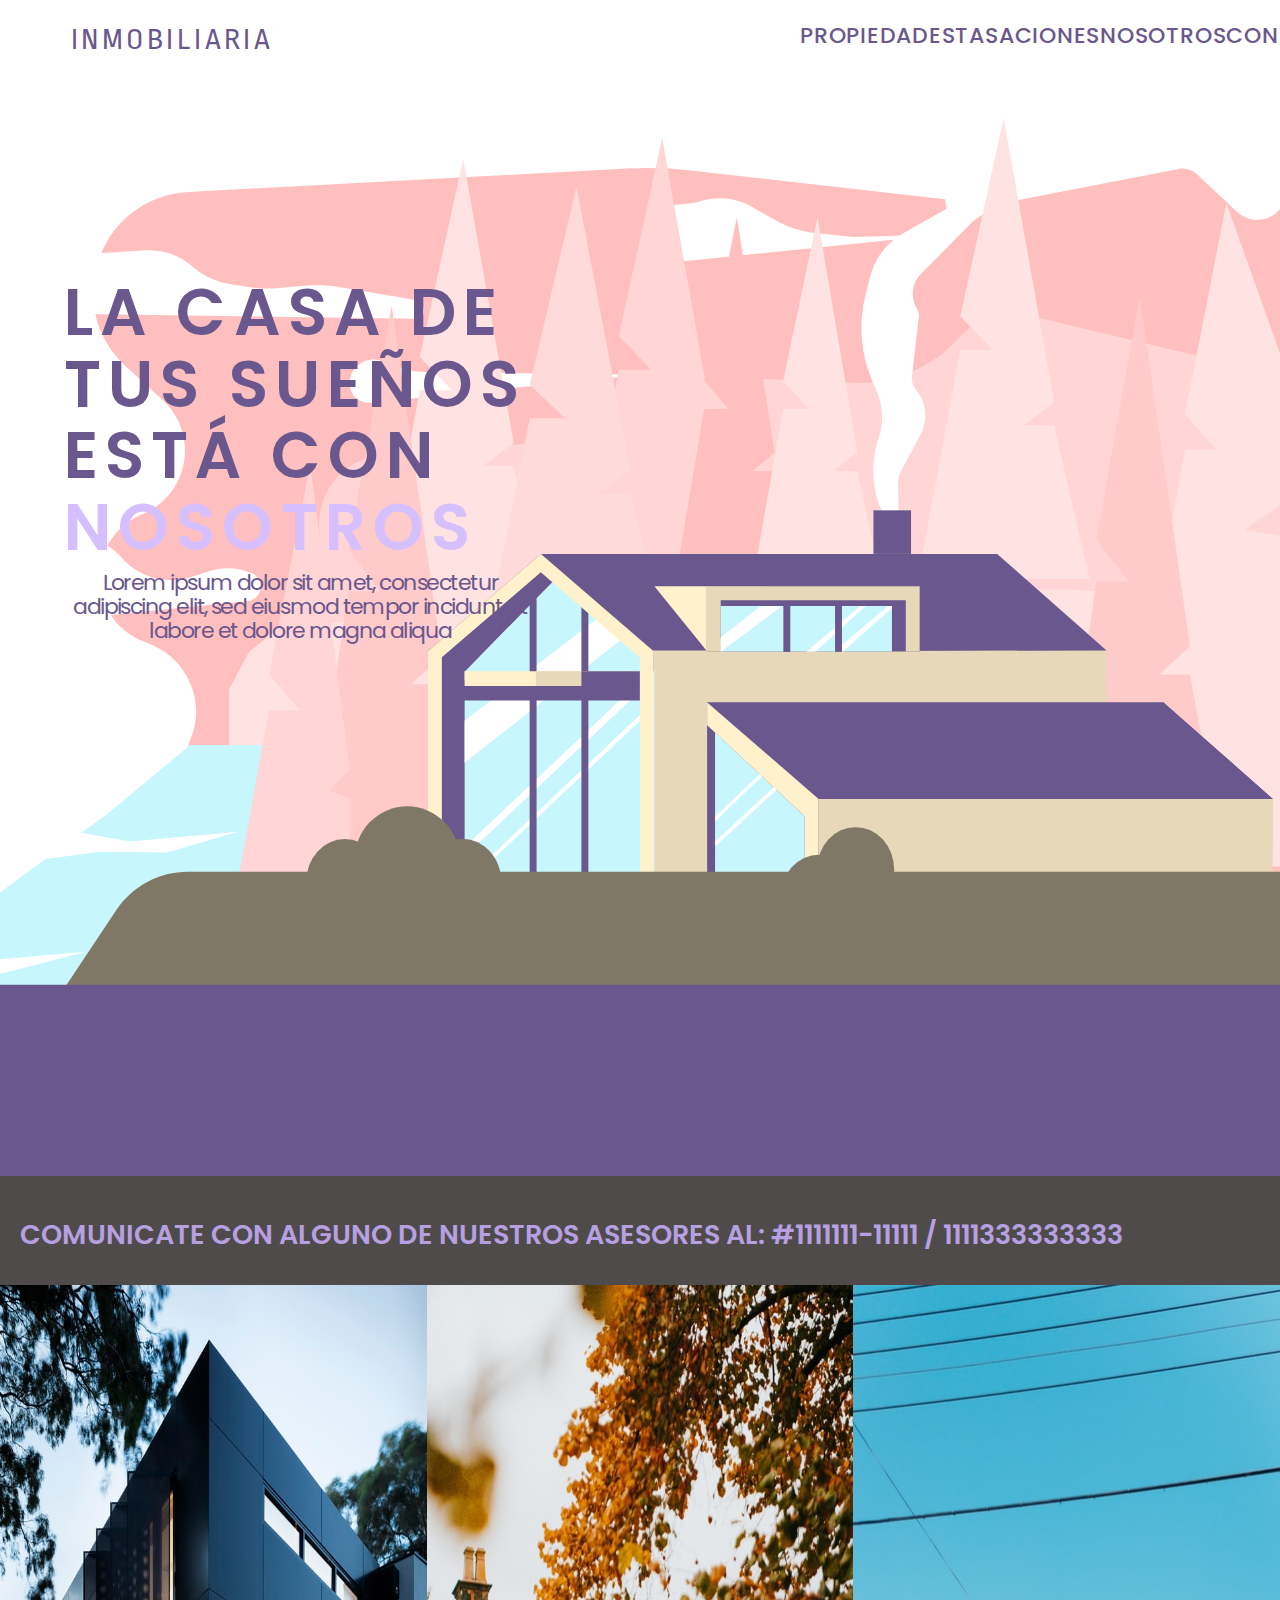
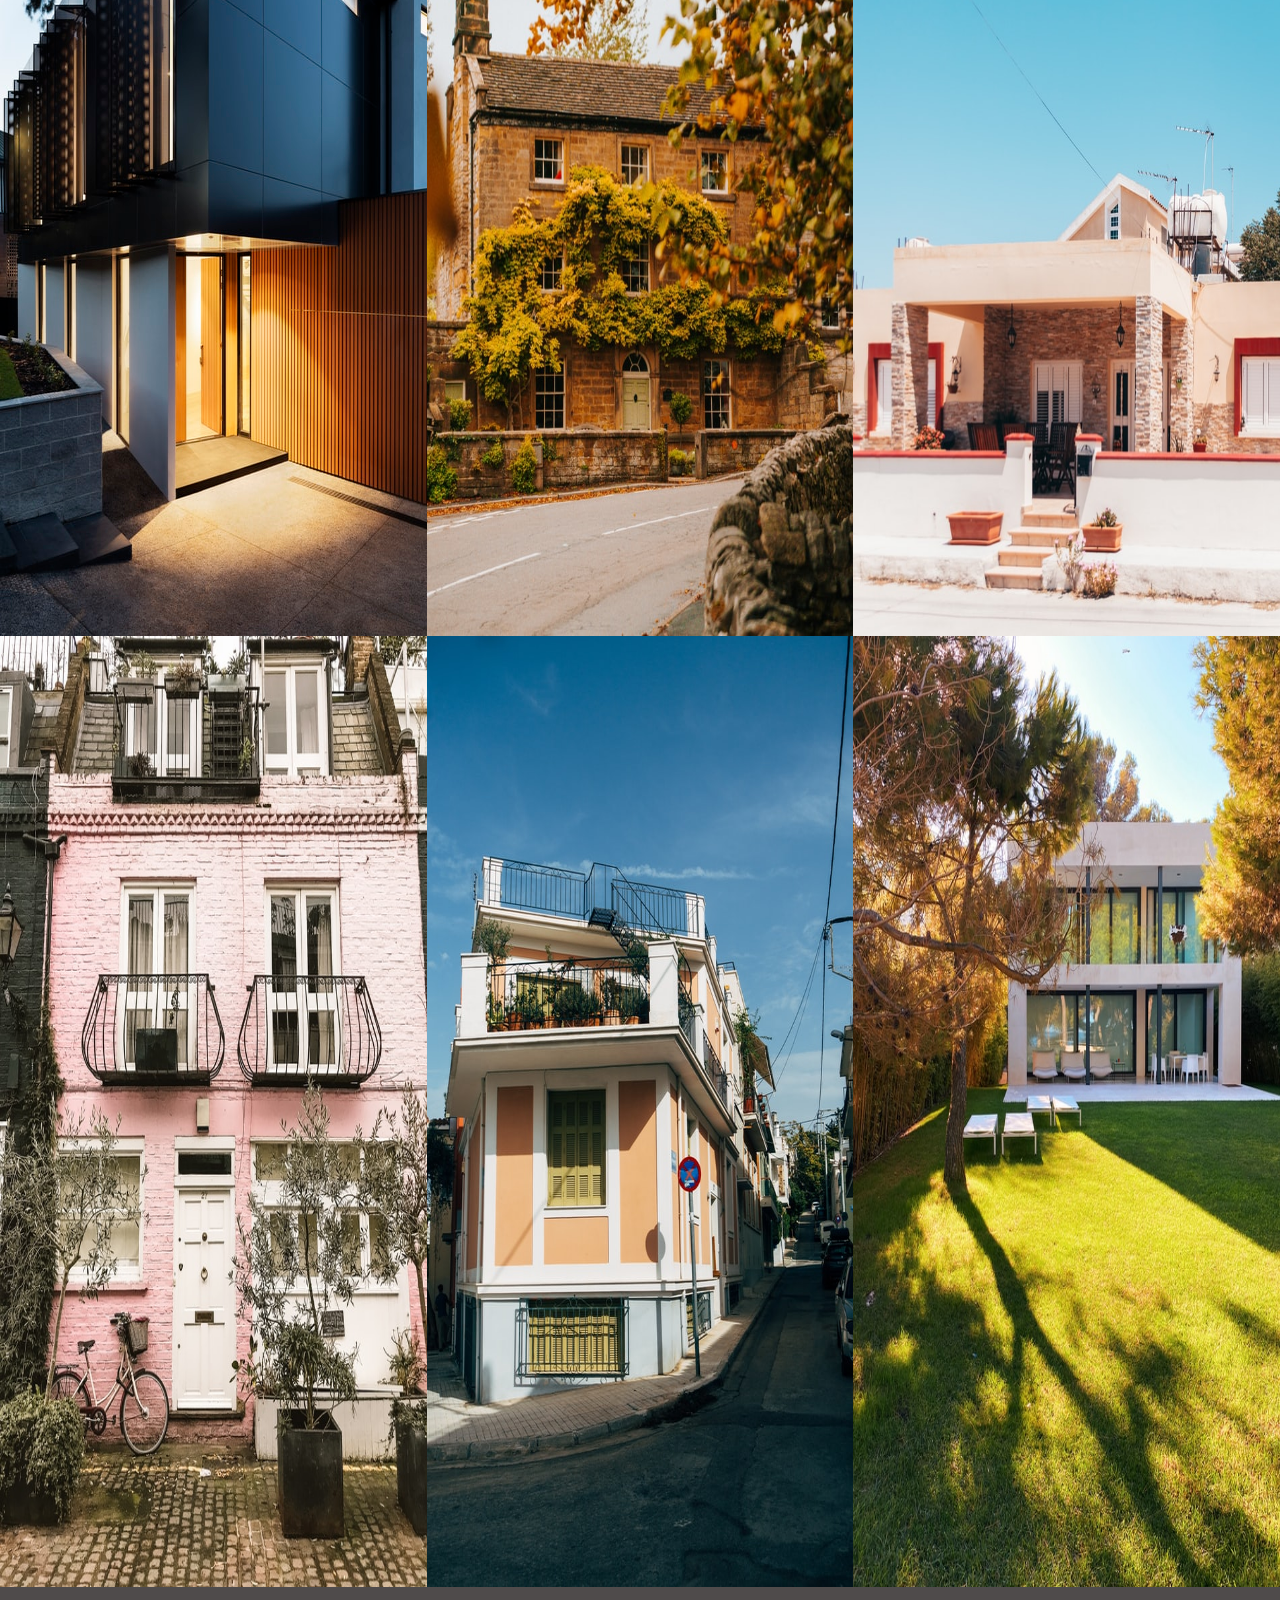
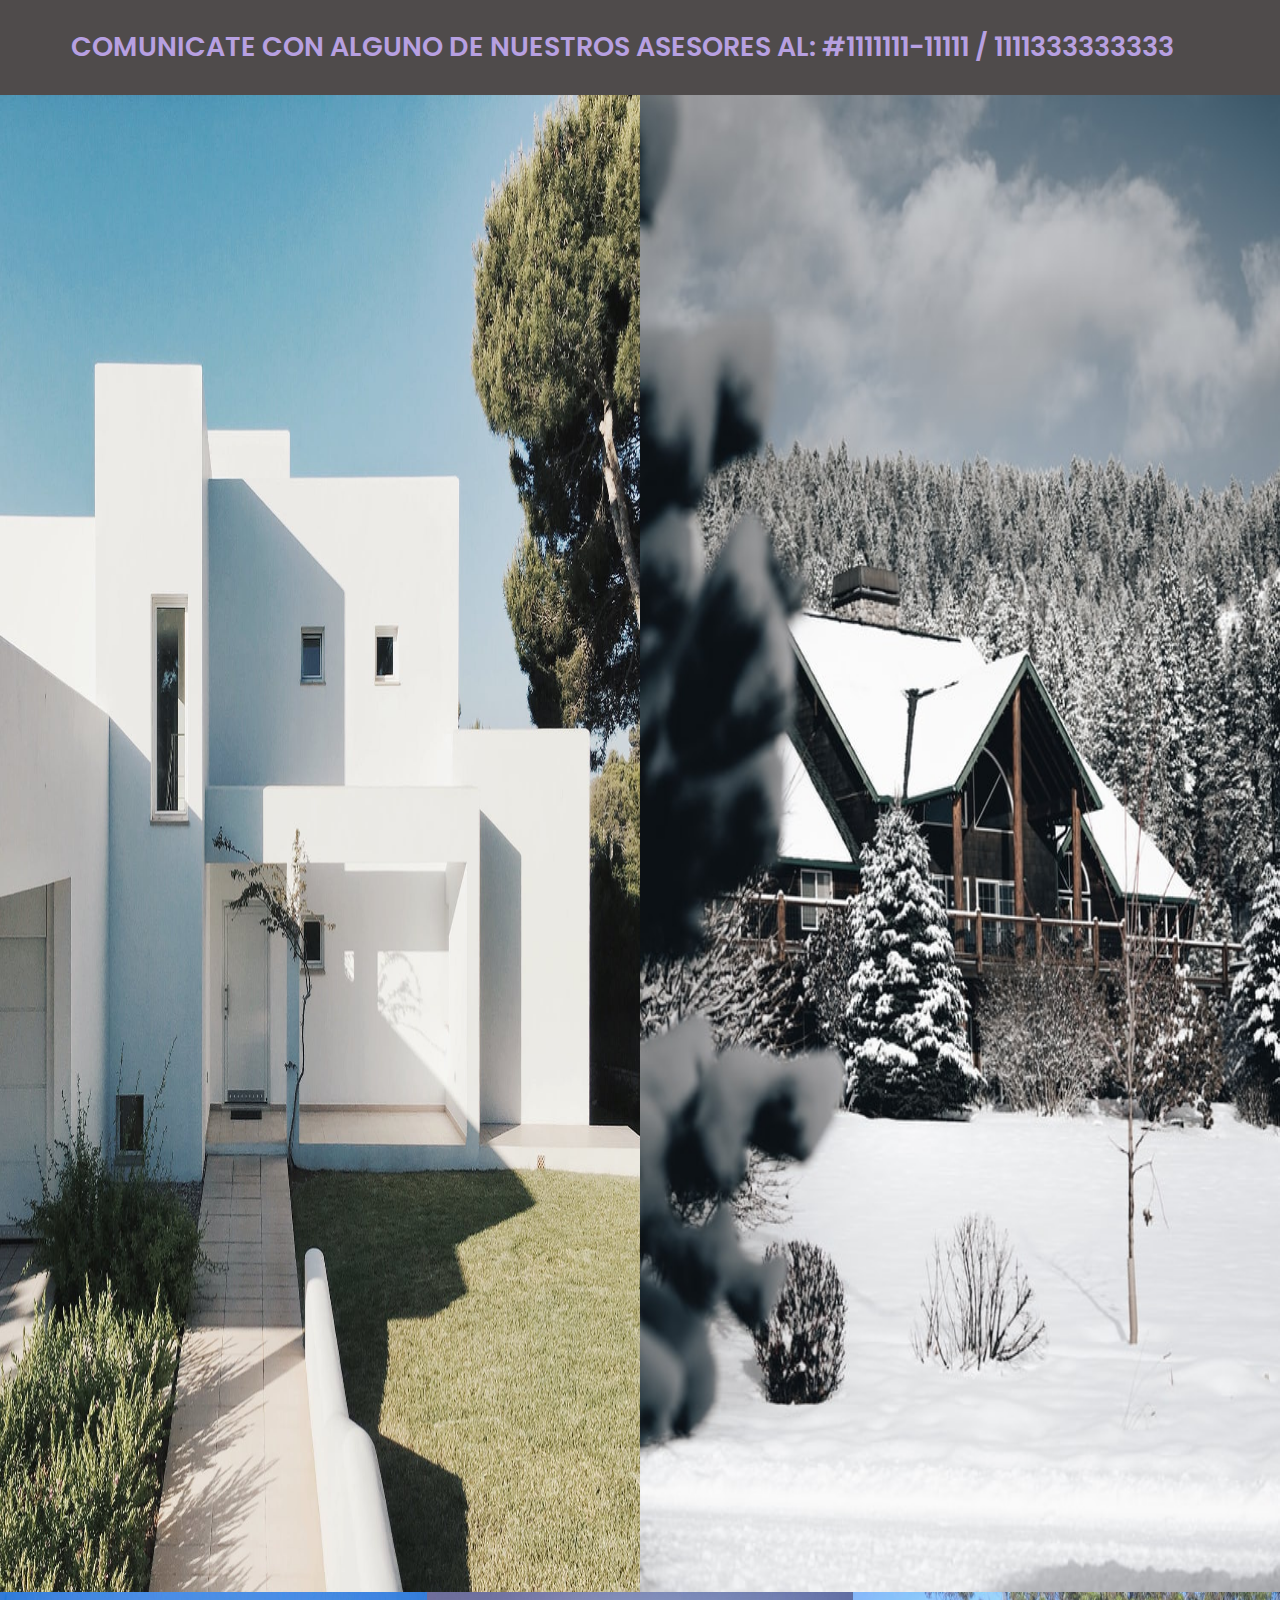
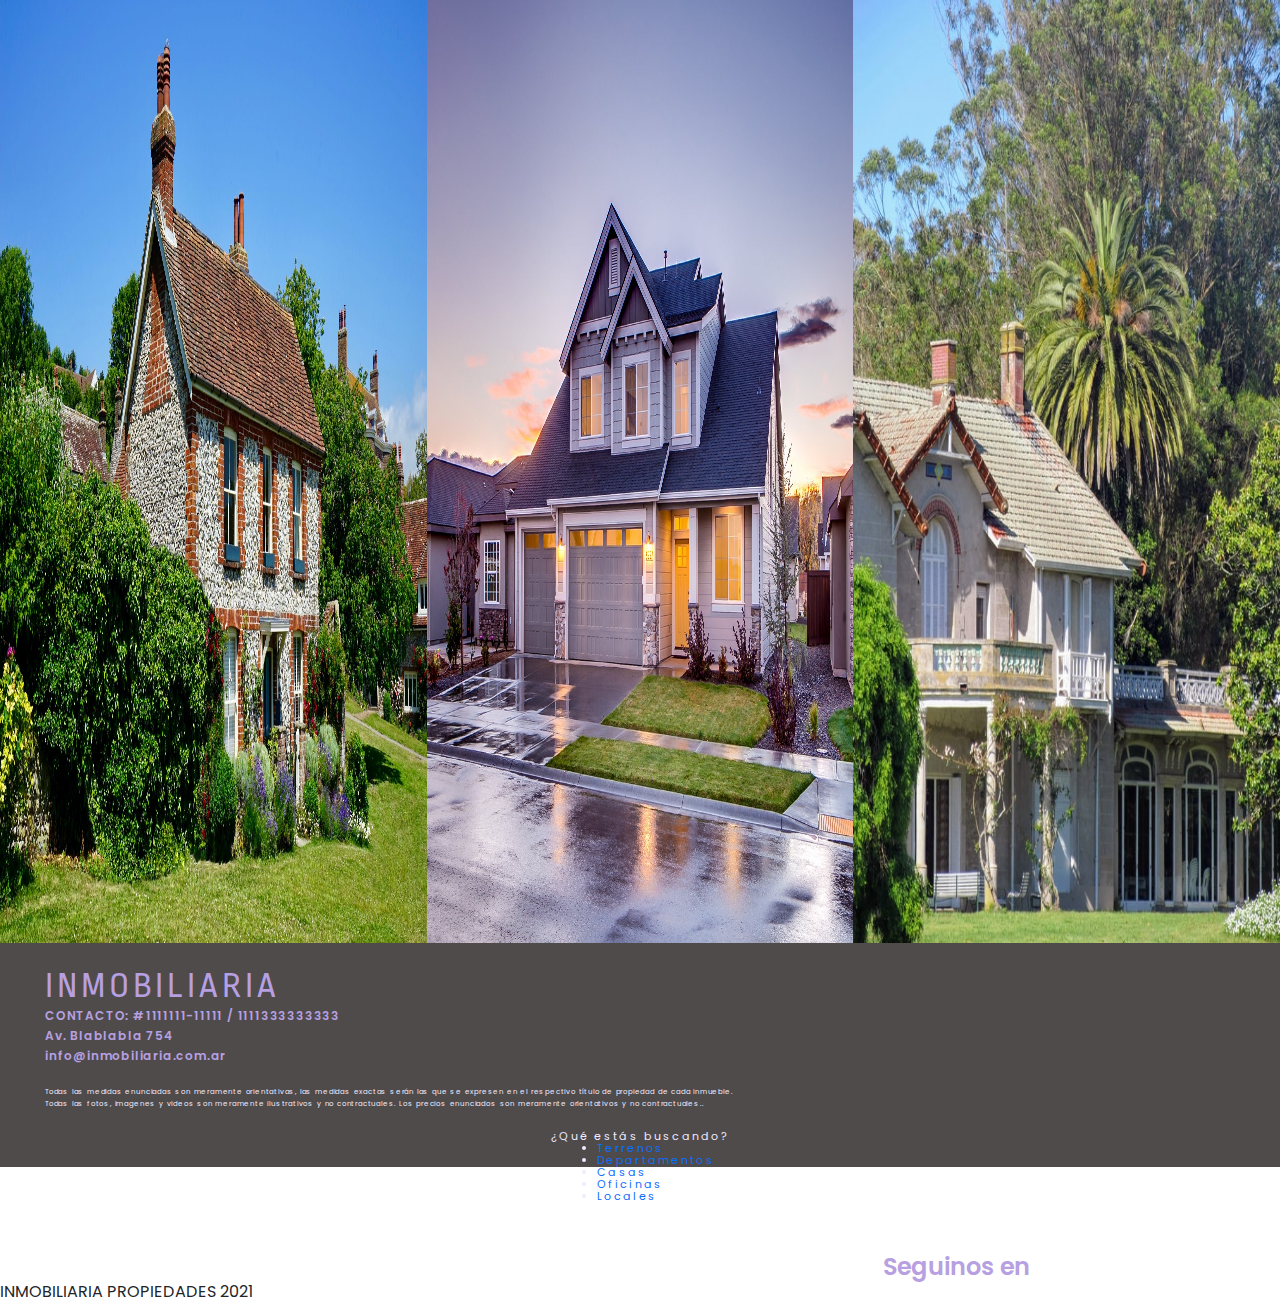
==== index.html @ 6accdb8a "first commit" ====
<!DOCTYPE html>
<html lang="en">
  <head>
    <meta charset="UTF-8" />
    <meta http-equiv="X-UA-Compatible" content="IE=edge" />
    <meta name="viewport" content="width=device-width, initial-scale=1.0" />
    <link rel="stylesheet" href="stylesheet.css" />
    <link rel="preconnect" href="https://fonts.gstatic.com" crossorigin />
    <link href="https://fonts.googleapis.com/css2?family=Poppins:wght@400;500;600&family=Ropa+Sans&display=swap" rel="stylesheet"/>
    <link href="bootstrap-5.0.2-dist/css/bootstrap.css" rel="stylesheet">
    <title>HOMEPAGE</title>
  </head>

  <body>
    <nav>
      <div class="logo">
        <h3 class="Texto-Logo">INMOBILIARIA</h3>
      </div>
      <ul class="nav-links">
        <li><a href="#">PROPIEDADES</a></li>
        <li><a href="#">TASACIONES</a></li>
        <li><a href="#">NOSOTROS</a></li>
        <li><a href="#">CONTACTO</a></li>
      </ul>
    </nav>

    <main>
      <div class="HERO HEROIMG">
        <div class="Hero-Text">
          <h2 class="Main-Text">LA CASA DE TUS SUEÑOS ESTÁ CON <div style="color: #D6BFFF;">NOSOTROS</div></h2>
          <h3 class="Sub-Text">
            Lorem ipsum dolor sit amet, consectetur adipiscing elit, sed eiusmod 
            tempor incidunt ut labore et dolore magna aliqua</h3>
        </div>
      </div>

      <div class="INTERLUDIO">
          <div class="FondoInt"></div>
          <div class="Telefonos">COMUNICATE CON ALGUNO DE 
                                NUESTROS ASESORES AL:  #1111111-11111 / 1111333333333</div>
          <div class="Redes">SEGUINOS EN</div>
          <img class="RedesSvg" src="Imagenes/Redes.svg" alt="RedesSociales"/>
      </div>

      <div class="container-fluid">
        <div class="row filadecasas">
            <div class="col-4">
            <img class="casas" src="Imagenes/Casa1.jpg" alt="Casa"/>
            </div>
            <div class="col-4">
              <img class="casas" src="Imagenes/Casa6.jpg" alt="Casa"/>
              </div>
            
            <div class="col-4">
              <img class="casas" src="Imagenes/Casa7.jpg" alt="Casa"/>
              </div>
            </div>
          

          <div class="row filadecasas">
            <div class="col-4">
              <img class="casas" src="Imagenes/Casa3.jpg" alt="Casa"/>
            </div>
            <div class="col-4">
              <img class="casas" src="Imagenes/Casa9.jpg" alt="Casa"/>
            </div>
            <div class="col-4">
              <img class="casas" src="Imagenes/Casa2.jpg" alt="Casa"/>
            </div>
          </div>
        </div>
        <div class="INTERLUDIO2">
          <div class="FondoInt2"></div>
          <div class="Telefonos2">COMUNICATE CON ALGUNO DE 
                                NUESTROS ASESORES AL:  #1111111-11111 / 1111333333333</div>
          <div class="Redes2">SEGUINOS EN</div>
          <img class="RedesSvg2" src="Imagenes/Redes2.svg" alt="RedesSociales"/>
      </div>
      <div class="container-fluid">
      <div class="row filadecasas">
        <div class="col-6">
          <img class="casona" src="Imagenes/Casa8.jpg" alt="Casa"/>
        </div>
        <div class="col-6">
          <img class="casona" src="Imagenes/Casa4.jpg" alt="Casa"/>
        </div>
      </div>

      <div class="row filadecasas">
        <div class="col-4">
          <img class="casas" src="Imagenes/Casa11.jpeg" alt="Casa"/>
        </div>
        <div class="col-4">
          <img class="casas" src="Imagenes/Casa10.jpeg" alt="Casa"/>
        </div>
        <div class="col-4">
          <img class="casas" src="Imagenes/Casa5.jpg" alt="Casa"/>
        </div>
        
      </div>
      
    </div>
  </div>

    </main>
    <footer>
        <div class="LogoInmobiliaria">INMOBILIARIA</div>
        <div class="DatosdeContacto">CONTACTO:  #1111111-11111 / 1111333333333<br>Av. Blablabla 754<br>info@inmobiliaria.com.ar <br></div>
        <div class="Disclaimer">Todas las medidas enunciadas son meramente orientativas, las medidas exactas serán las que se expresen en el respectivo título de propiedad de cada inmueble.<br>Todas las fotos, imagenes y videos son meramente ilustrativos y no contractuales. Los precios enunciados son meramente orientativos y no contractuales..</div>
        <div class="Medio"> ¿Qué estás buscando?
          <ul class="Medio-links">
            <li><a href="#">Terrenos</a></li>
            <li><a href="#">Departamentos</a></li>
            <li><a href="#">Casas</a></li>
            <li><a href="#">Oficinas</a></li>
            <li><a href="#">Locales</a></li>
          </ul>
        </div>
  
        <div class="Follow">Seguinos en</div> 
        <img class="RedesSociales" src="Imagenes/Redes2.svg" alt="RedesSociales"/>
        
        <div class="LineaDivisoria"></div>
        <div class="Copyright">INMOBILIARIA PROPIEDADES 2021</div>
       
    </footer>

    <script src="bootstrap-5.0.2-dist/js/bootstrap.js"></script>
  </body>
</html>
---- stylesheet.css ----
* {
  margin: 0px;
  padding: 0px;
  box-sizing: border-box;
}

nav {
  display: flex;
  justify-content: flex-end;
  min-height: 90px;
  align-items: center;
  background-color: none;
}

.logo {
  position: absolute;
  width: 204px;
  height: 33px;
  left: 71px;
  top: 24px;
}

.Texto-Logo {
  font-family: "Ropa Sans", sans-serif;
  color: #6a578d;
  font-style: normal;
  font-weight: normal;
  font-size: 30px;
  line-height: 33px;
  letter-spacing: 0.115em;
}

.nav-links {
  display: flex;
  justify-content: space-around;
  width: 40%;
  padding-right: 5%;
}

.nav-links li {
  list-style: none;
}

.nav-links li a {
  font-family: "Poppins", sans-serif;
  font-style: normal;
  font-weight: 500;
  font-size: 22px;
  line-height: 110.7%;
  letter-spacing: 0.035em;
  color: #6a578d;
  text-decoration: none;
}

.HERO {
  width: 100%;
  height: 1085.9px;
}

.HEROIMG {
  background-image: url(Imagenes/Hero.svg);
  background-position: center right;
  background-size: 1646px 1085.9px;
  background-repeat: no-repeat;
}

.Hero-Text {
  position: absolute;
  width: 473px;
  height: 428px;
  left: 64px;
  top: 277px;
  font-family: "Poppins", sans-serif;
  color: #6a578d;
  font-style: normal;
}

.Main-Text {
  font-weight: 600;
  font-size: 65px;
  line-height: 110.7%;
  letter-spacing: 0.11em;
}

.Sub-Text {
  font-weight: normal;
  font-size: 22px;
  line-height: 110.7%;
  text-align: center;
  letter-spacing: -0.07em;
}

.INTERLUDIO {
  font-family: "Poppins", sans-serif;
  color: #b7a0e1;
  font-style: normal;
  font-weight: 600;
}

.FondoInt {
  height: 109px;
  left: 0px;
  top: 1030px;
  background: #4f4b4b;
}

.Telefonos {
  position: absolute;
  left: 20px;
  top: 1220px;
  font-size: 27px;
  line-height: 114.2%;
}

.Redes {
  position: absolute;
  left: 1412px;
  top: 1220px;
  font-size: 27px;
  line-height: 114.2%;
}

.RedesSvg {
  position: absolute;
  width: 170px;
  height: 40px;
  left: 1600px;
  top: 1215px;
}

.filadecasas div {
  padding: 0;
  margin: 0;
}

.casas {
  width: 100%;
  height: 951px;
}

.INTERLUDIO2 {
  font-family: "Poppins", sans-serif;
  color: #b7a0e1;
  font-style: normal;
  font-weight: 600;
}
.FondoInt2 {
  height: 108px;
  left: 0px;
  top: 2946px;
  background: #4f4b4b;
}

.Telefonos2 {
  position: absolute;
  left: 71px;
  top: 3232px;
  font-size: 27px;
  line-height: 114.2%;
}

.Redes2 {
  position: absolute;
  left: 1412px;
  top: 3231px;
  font-size: 27px;
  line-height: 114.2%;
}

.RedesSvg2 {
  position: absolute;
  width: 170px;
  height: 40px;
  left: 1600px;
  top: 3225px;
}

.casona {
  width: 100%;
  height: 1497px;
}

Footer {
  width: 100%;
  height: 224px;
  background: #4f4b4b;
  font-family: "Poppins", sans-serif;
}

.LogoInmobiliaria {
  color: #b7a0e1;
  display: flex;
  flex-direction: column;
  justify-content: flex-start;
  padding-left: 45px;
  padding-top: 25px;
  top: 4908px;
  font-family: "Ropa Sans", sans-serif;
  font-style: normal;
  font-weight: normal;
  font-size: 35px;
  line-height: 110.7%;
  letter-spacing: 0.115em;
}

.DatosdeContacto {
  color: #b7a0e1;
  display: flex;
  flex-direction: column;
  justify-content: flex-start;
  top: 4950px;
  font-style: normal;
  font-weight: 600;
  font-size: 12px;
  line-height: 20px;
  padding-left: 45px;
  letter-spacing: 0.8px;
}

.Disclaimer {
  color: #f1eafe;
  display: flex;
  flex-direction: column;
  justify-content: flex-start;
  top: 4897px;
  padding-left: 45px;
  padding-top: 20px;
  font-style: normal;
  font-weight: normal;
  font-size: 7px;
  line-height: 12px;
  letter-spacing: 0.115em;
}

.Medio {
  left: 913px;
  font-family: "Poppins", sans-serif;
  font-style: normal;
  font-weight: normal;
  font-size: 11px;
  line-height: 12px;
  letter-spacing: 0.21em;
  color: #f1eafe;
  align-items: center;
  padding-top: 20px;
  display: flex;
  flex-direction: column;
  justify-content: center;
  align-items: center;
}

.Medio-links li a {
  text-decoration: none;
}

.Follow {
  display: flex;
  flex-direction: column;
  justify-content: flex-end;
  align-items: flex-end;
  font-family: "Poppins", sans-serif;
  font-style: normal;
  font-weight: 600;
  font-size: 24px;
  line-height: 27px;
  color: #b7a0e1;
  padding-top: 35px;
  padding-right: 250px;
  
 }

.RedesSociales {
    position: absolute;
  width: 170px;
  height: 40px;
  left: 1700px;
  top: 5820px;
}
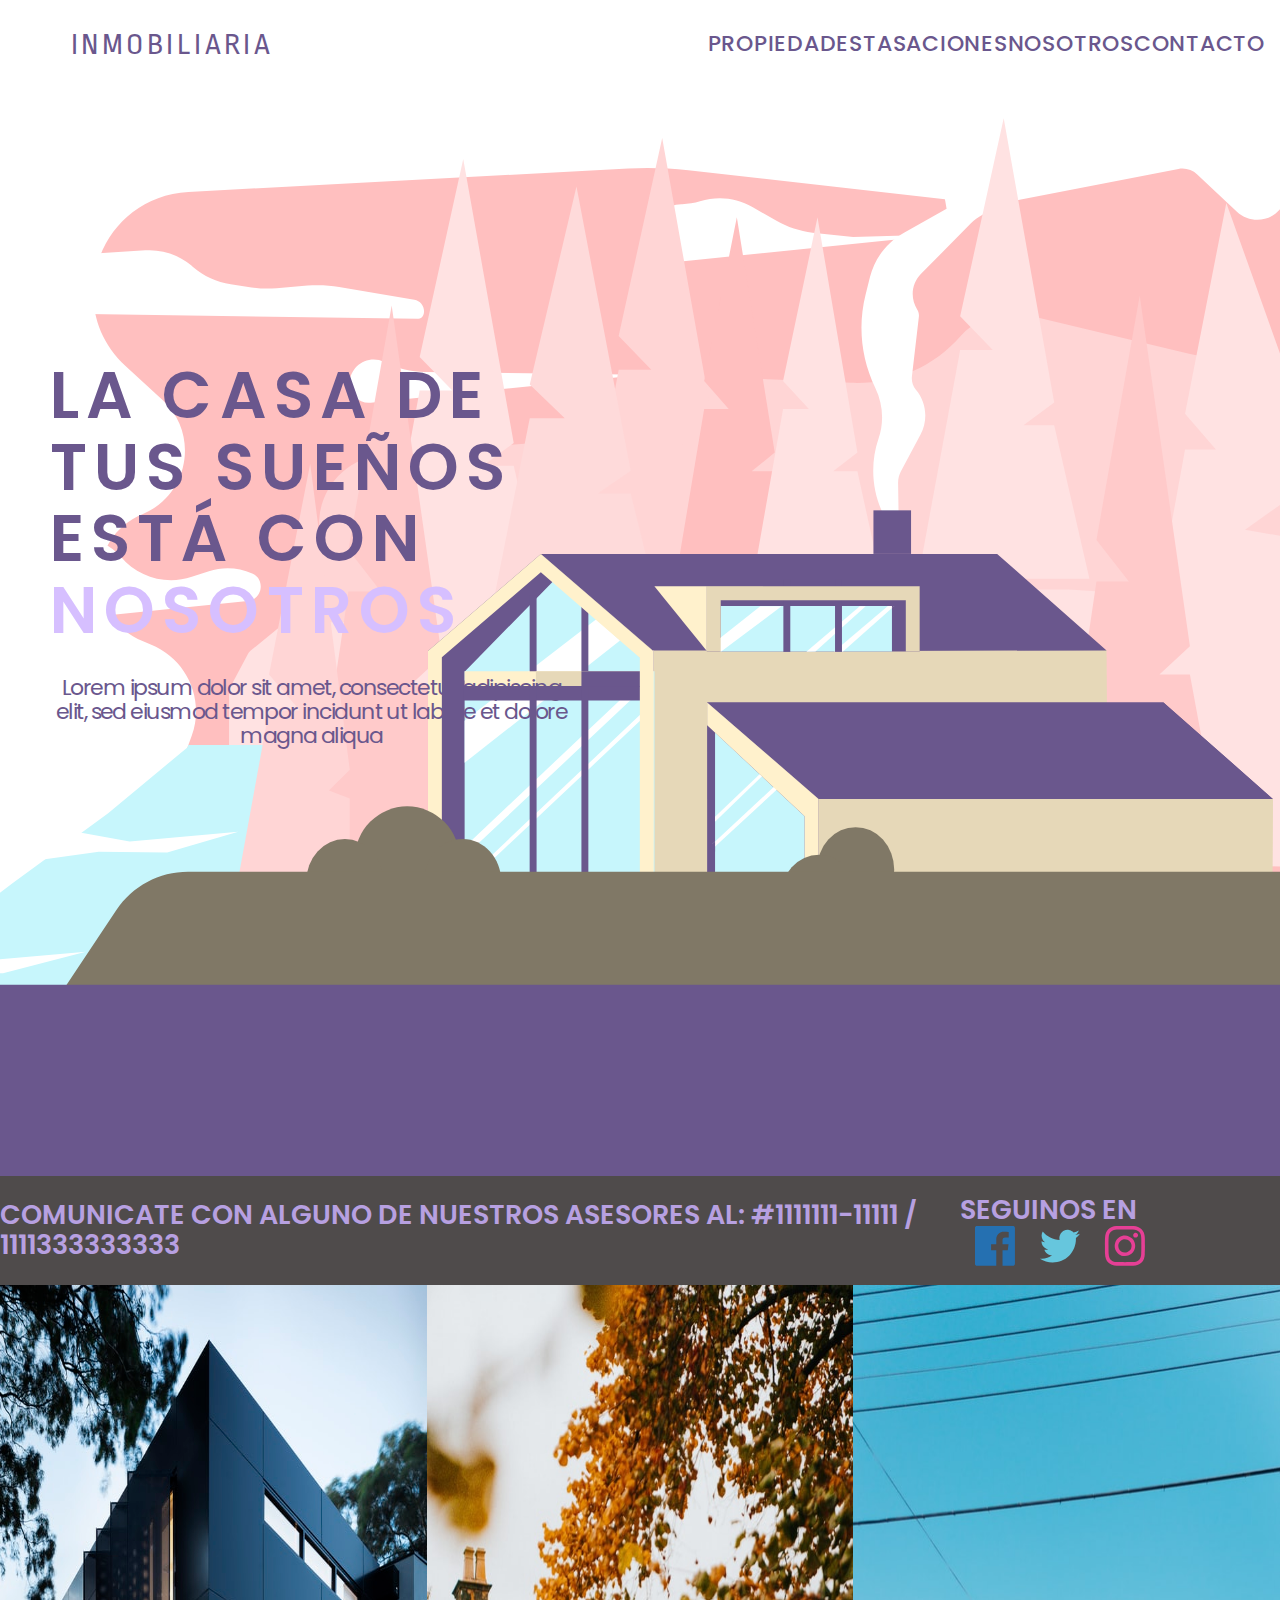
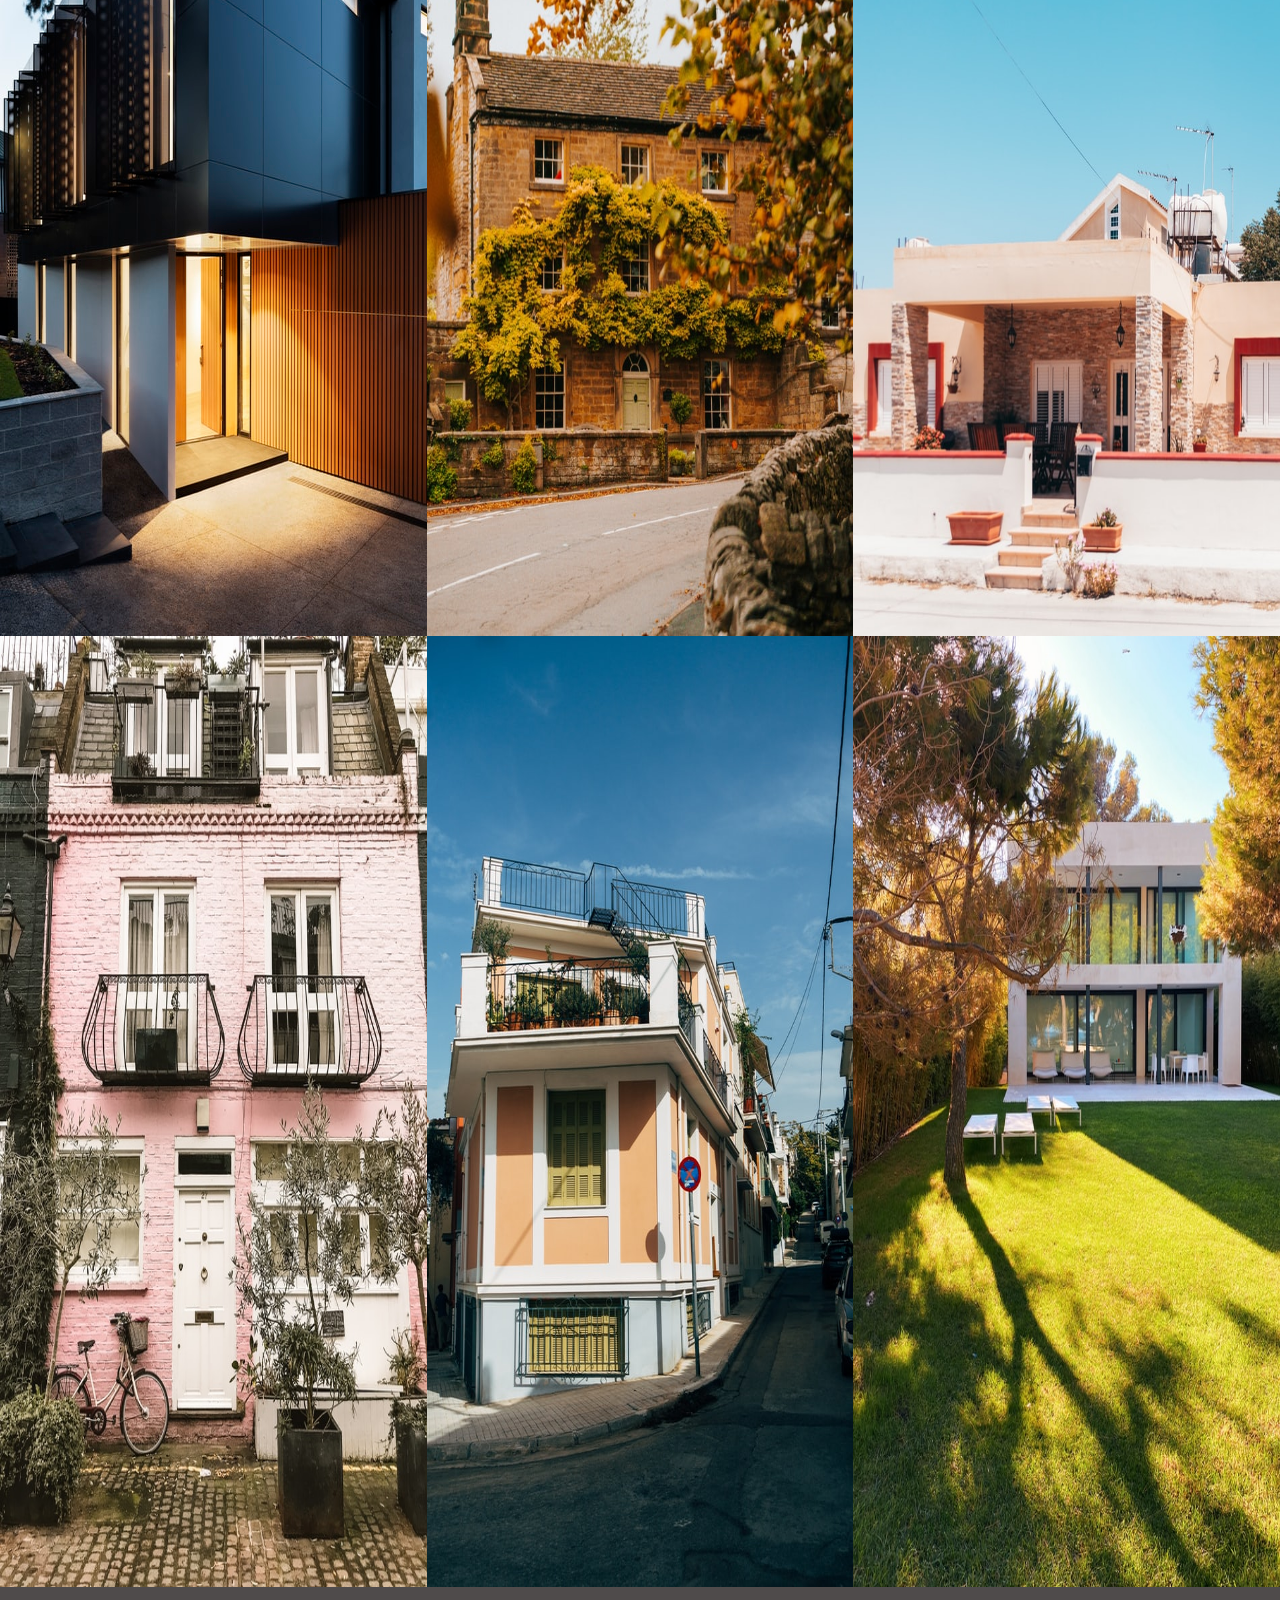
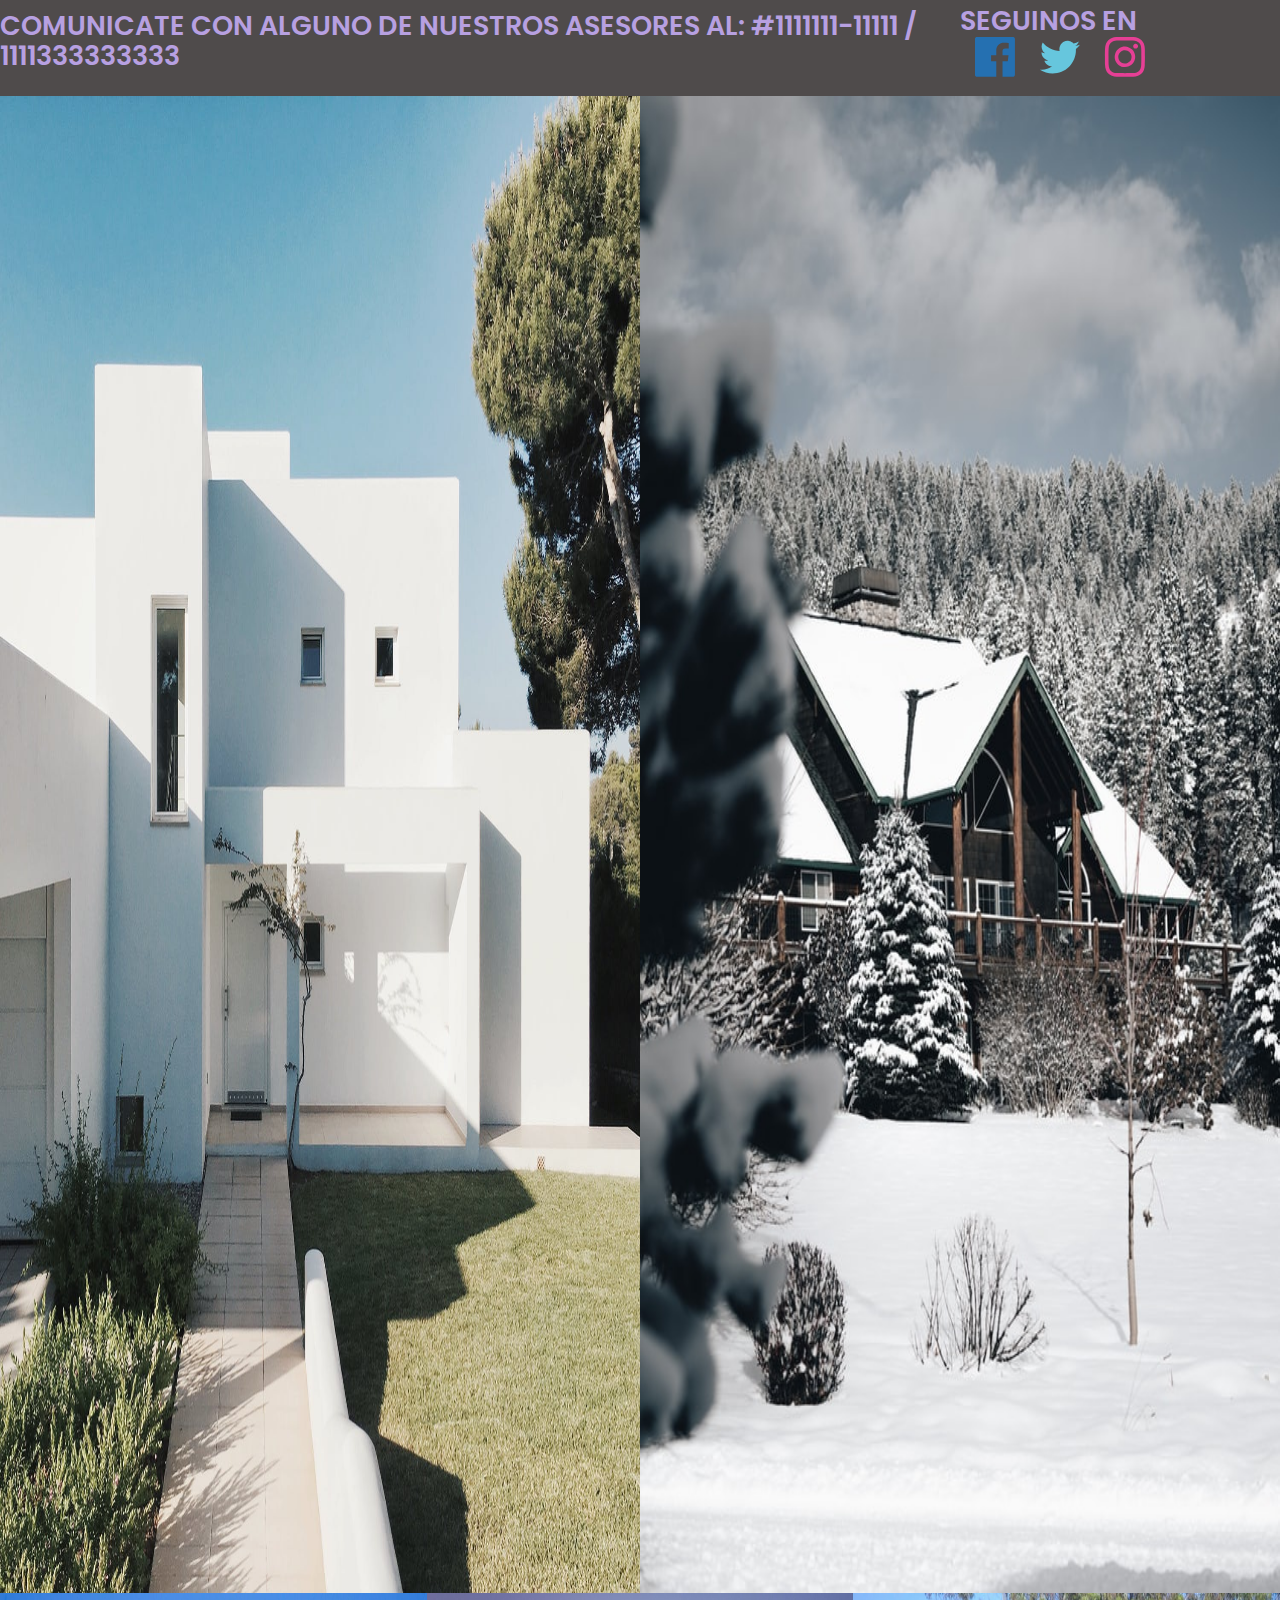
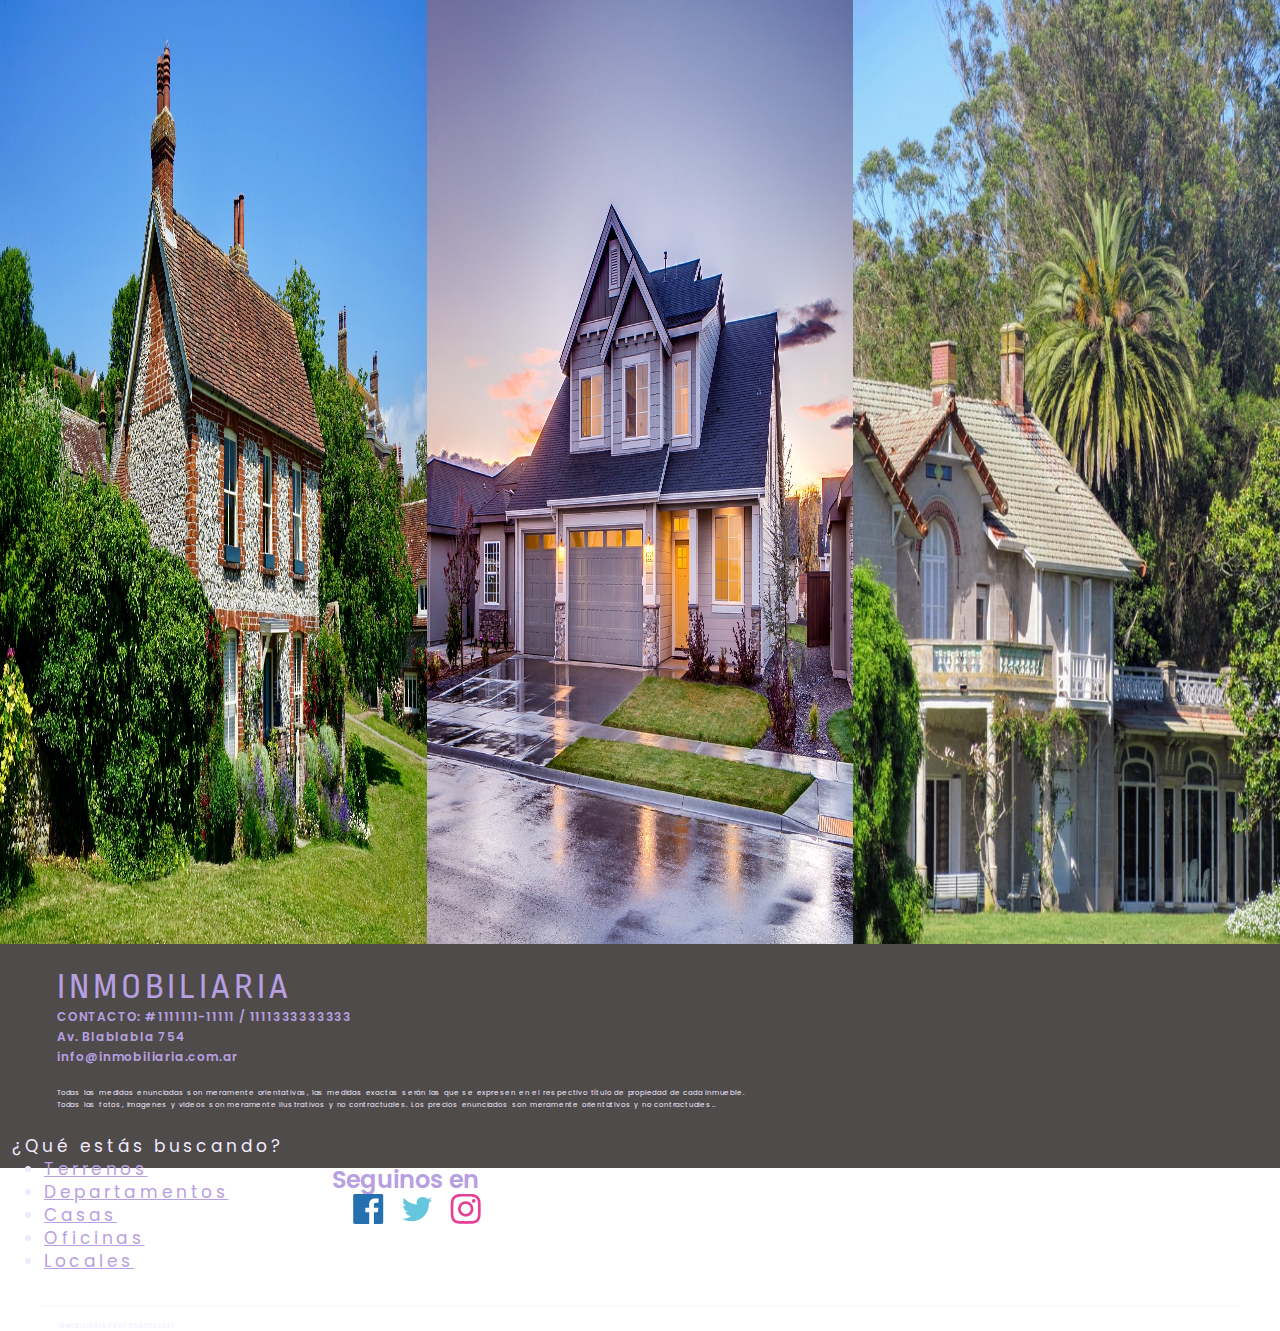
==== commit 42092f2e: "media querys" ====
--- a/index.html
+++ b/index.html
@@ -1,130 +1,137 @@
 <!DOCTYPE html>
 <html lang="en">
-  <head>
-    <meta charset="UTF-8" />
-    <meta http-equiv="X-UA-Compatible" content="IE=edge" />
-    <meta name="viewport" content="width=device-width, initial-scale=1.0" />
-    <link rel="stylesheet" href="stylesheet.css" />
-    <link rel="preconnect" href="https://fonts.gstatic.com" crossorigin />
-    <link href="https://fonts.googleapis.com/css2?family=Poppins:wght@400;500;600&family=Ropa+Sans&display=swap" rel="stylesheet"/>
-    <link href="bootstrap-5.0.2-dist/css/bootstrap.css" rel="stylesheet">
-    <title>HOMEPAGE</title>
-  </head>
+	<head>
+		<meta charset="UTF-8" />
+		<meta http-equiv="X-UA-Compatible" content="IE=edge" />
+		<meta name="viewport" content="width=device-width, initial-scale=1.0" />
+		<link rel="stylesheet" href="stylesheet.css" />
+		<link rel="preconnect" href="https://fonts.gstatic.com" crossorigin />
+		<link href="https://fonts.googleapis.com/css2?family=Poppins:wght@400;500;600&family=Ropa+Sans&display=swap" rel="stylesheet" />
+		<link href="bootstrap-5.0.2-dist/css/bootstrap.css" rel="stylesheet" />
+		<title>HOMEPAGE</title>
+	</head>
 
-  <body>
-    <nav>
-      <div class="logo">
-        <h3 class="Texto-Logo">INMOBILIARIA</h3>
-      </div>
-      <ul class="nav-links">
-        <li><a href="#">PROPIEDADES</a></li>
-        <li><a href="#">TASACIONES</a></li>
-        <li><a href="#">NOSOTROS</a></li>
-        <li><a href="#">CONTACTO</a></li>
-      </ul>
-    </nav>
+	<body>
+		<nav>
+			<div class="logo">
+				<a class="logo-decoration" href="index.html"><h3 class="Texto-Logo">INMOBILIARIA</h3></a>
+			</div>
+			<ul class="nav-links">
+				<li><a href="#">PROPIEDADES</a></li>
+				<li><a href="#">TASACIONES</a></li>
+				<li><a href="#">NOSOTROS</a></li>
+				<li><a href="#">CONTACTO</a></li>
+			</ul>
+		</nav>
 
-    <main>
-      <div class="HERO HEROIMG">
-        <div class="Hero-Text">
-          <h2 class="Main-Text">LA CASA DE TUS SUEÑOS ESTÁ CON <div style="color: #D6BFFF;">NOSOTROS</div></h2>
-          <h3 class="Sub-Text">
-            Lorem ipsum dolor sit amet, consectetur adipiscing elit, sed eiusmod 
-            tempor incidunt ut labore et dolore magna aliqua</h3>
-        </div>
-      </div>
+		<main>
+			<div class="HERO HEROIMG">
+				<div class="Hero-Text">
+					<h2 class="Main-Text">
+						LA CASA DE TUS SUEÑOS ESTÁ CON
+						<div class="this-word">NOSOTROS</div>
+					</h2>
+					<h3 class="Sub-Text">
+						Lorem ipsum dolor sit amet, consectetur adipiscing elit, sed eiusmod tempor incidunt ut labore et dolore magna
+						aliqua
+					</h3>
+				</div>
+			</div>
 
-      <div class="INTERLUDIO">
-          <div class="FondoInt"></div>
-          <div class="Telefonos">COMUNICATE CON ALGUNO DE 
-                                NUESTROS ASESORES AL:  #1111111-11111 / 1111333333333</div>
-          <div class="Redes">SEGUINOS EN</div>
-          <img class="RedesSvg" src="Imagenes/Redes.svg" alt="RedesSociales"/>
-      </div>
+			<div class="INTERLUDIO">
+				<div class="Telefonos">COMUNICATE CON ALGUNO DE NUESTROS ASESORES AL: #1111111-11111 / 1111333333333</div>
 
-      <div class="container-fluid">
-        <div class="row filadecasas">
-            <div class="col-4">
-            <img class="casas" src="Imagenes/Casa1.jpg" alt="Casa"/>
-            </div>
-            <div class="col-4">
-              <img class="casas" src="Imagenes/Casa6.jpg" alt="Casa"/>
-              </div>
-            
-            <div class="col-4">
-              <img class="casas" src="Imagenes/Casa7.jpg" alt="Casa"/>
-              </div>
-            </div>
-          
+				<div class="Redes">SEGUINOS EN <img class="RedesSvg" src="Imagenes/Redes.svg" alt="RedesSociales" /></div>
+			</div>
 
-          <div class="row filadecasas">
-            <div class="col-4">
-              <img class="casas" src="Imagenes/Casa3.jpg" alt="Casa"/>
-            </div>
-            <div class="col-4">
-              <img class="casas" src="Imagenes/Casa9.jpg" alt="Casa"/>
-            </div>
-            <div class="col-4">
-              <img class="casas" src="Imagenes/Casa2.jpg" alt="Casa"/>
-            </div>
-          </div>
-        </div>
-        <div class="INTERLUDIO2">
-          <div class="FondoInt2"></div>
-          <div class="Telefonos2">COMUNICATE CON ALGUNO DE 
-                                NUESTROS ASESORES AL:  #1111111-11111 / 1111333333333</div>
-          <div class="Redes2">SEGUINOS EN</div>
-          <img class="RedesSvg2" src="Imagenes/Redes2.svg" alt="RedesSociales"/>
-      </div>
-      <div class="container-fluid">
-      <div class="row filadecasas">
-        <div class="col-6">
-          <img class="casona" src="Imagenes/Casa8.jpg" alt="Casa"/>
-        </div>
-        <div class="col-6">
-          <img class="casona" src="Imagenes/Casa4.jpg" alt="Casa"/>
-        </div>
-      </div>
+			<div class="container-fluid">
+				<div class="row filadecasas">
+					<div class="col-12 col-md-6 col-lg-4">
+						<a href="HouseIndex.html"><img class="casas" src="Imagenes/Casa1.jpg" alt="Casa"/></a>
+					</div>
+					<div class="col-12 col-md-6 col-lg-4">
+						<a href="HouseIndex.html"><img class="casas" src="Imagenes/Casa6.jpg" alt="Casa" /></a>
+					</div>
 
-      <div class="row filadecasas">
-        <div class="col-4">
-          <img class="casas" src="Imagenes/Casa11.jpeg" alt="Casa"/>
-        </div>
-        <div class="col-4">
-          <img class="casas" src="Imagenes/Casa10.jpeg" alt="Casa"/>
-        </div>
-        <div class="col-4">
-          <img class="casas" src="Imagenes/Casa5.jpg" alt="Casa"/>
-        </div>
-        
-      </div>
-      
-    </div>
-  </div>
+					<div class="col-12 col-lg-4">
+						<a href="HouseIndex.html"><img class="casas" src="Imagenes/Casa7.jpg" alt="Casa" /></a>
+					</div>
+				</div>
 
-    </main>
-    <footer>
-        <div class="LogoInmobiliaria">INMOBILIARIA</div>
-        <div class="DatosdeContacto">CONTACTO:  #1111111-11111 / 1111333333333<br>Av. Blablabla 754<br>info@inmobiliaria.com.ar <br></div>
-        <div class="Disclaimer">Todas las medidas enunciadas son meramente orientativas, las medidas exactas serán las que se expresen en el respectivo título de propiedad de cada inmueble.<br>Todas las fotos, imagenes y videos son meramente ilustrativos y no contractuales. Los precios enunciados son meramente orientativos y no contractuales..</div>
-        <div class="Medio"> ¿Qué estás buscando?
-          <ul class="Medio-links">
-            <li><a href="#">Terrenos</a></li>
-            <li><a href="#">Departamentos</a></li>
-            <li><a href="#">Casas</a></li>
-            <li><a href="#">Oficinas</a></li>
-            <li><a href="#">Locales</a></li>
-          </ul>
-        </div>
-  
-        <div class="Follow">Seguinos en</div> 
-        <img class="RedesSociales" src="Imagenes/Redes2.svg" alt="RedesSociales"/>
-        
-        <div class="LineaDivisoria"></div>
-        <div class="Copyright">INMOBILIARIA PROPIEDADES 2021</div>
-       
-    </footer>
+				<div class="row filadecasas">
+					<div class="col-12 col-md-6 col-lg-4">
+						<a href="HouseIndex.html"><img class="casas" src="Imagenes/Casa3.jpg" alt="Casa" /></a>
+					</div>
+					<div class="col-12 col-md-6 col-lg-4">
+						<a href="HouseIndex.html"><img class="casas" src="Imagenes/Casa9.jpg" alt="Casa" /></a>
+					</div>
+					<div class="col-12 col-lg-4">
+						<a href="HouseIndex.html"><img class="casas" src="Imagenes/Casa2.jpg" alt="Casa" /></a>
+					</div>
+				</div>
+			</div>
+			<div class="INTERLUDIO">
+				<div class="Telefonos">COMUNICATE CON ALGUNO DE NUESTROS ASESORES AL: #1111111-11111 / 1111333333333</div>
 
-    <script src="bootstrap-5.0.2-dist/js/bootstrap.js"></script>
-  </body>
+				<div class="Redes">SEGUINOS EN <img class="RedesSvg" src="Imagenes/Redes.svg" alt="RedesSociales2" /></div>
+			</div>
+			<div class="container-fluid">
+				<div class="row filadecasas">
+					<div class="col-12 col-lg-6">
+						<a href="HouseIndex.html"><img class="casona" src="Imagenes/Casa8.jpg" alt="Casa" /></a>
+					</div>
+					<div class="col-12 col-lg-6">
+						<a href="HouseIndex.html"><img class="casona" src="Imagenes/Casa4.jpg" alt="Casa" /></a>
+					</div>
+				</div>
+
+				<div class="row filadecasas">
+					<div class="col-12 col-md-6 col-lg-4">
+						<a href="HouseIndex.html"><img class="casas" src="Imagenes/Casa11.jpeg" alt="Casa" /></a>
+					</div>
+					<div class="col-12 col-md-6 col-lg-4">
+						<a href="HouseIndex.html"><img class="casas" src="Imagenes/Casa10.jpeg" alt="Casa" /></a>
+					</div>
+					<div class="col-12 col-lg-4">
+						<a href="HouseIndex.html"><img class="casas" src="Imagenes/Casa5.jpg" alt="Casa" /></a>
+					</div>
+				</div>
+			</div>
+		</main>
+		<footer class="container-fluid m-0">
+			<div class="row">
+				<div class="col-12">
+					<div class="LogoInmobiliaria">INMOBILIARIA</div>
+					<div class="DatosdeContacto">
+						CONTACTO: #1111111-11111 / 1111333333333<br />Av. Blablabla 754<br />info@inmobiliaria.com.ar <br />
+					</div>
+					<div class="Disclaimer">
+						Todas las medidas enunciadas son meramente orientativas, las medidas exactas serán las que se expresen en el
+						respectivo título de propiedad de cada inmueble.<br />Todas las fotos, imagenes y videos son meramente ilustrativos
+						y no contractuales. Los precios enunciados son meramente orientativos y no contractuales..
+					</div>
+				</div>
+				<div class="col-12 col-md-3">
+					<div class="Medio">
+						¿Qué estás buscando?
+						<ul class="Medio-links">
+							<li><a href="#">Terrenos</a></li>
+							<li><a href="#">Departamentos</a></li>
+							<li><a href="#">Casas</a></li>
+							<li><a href="#">Oficinas</a></li>
+							<li><a href="#">Locales</a></li>
+						</ul>
+					</div>
+				</div>
+
+				<div class="col-12 col-md-3">
+					<div class="Follow">Seguinos en <img class="RedesSociales" src="Imagenes/Redes2.svg" alt="RedesSociales" /></div>
+				</div>
+			</div>
+			<hr class="LineaDivisoria" />
+			<div class="Copyright">INMOBILIARIA PROPIEDADES 2021</div>
+		</footer>
+
+		<script src="bootstrap-5.0.2-dist/js/bootstrap.js"></script>
+	</body>
 </html>
--- a/stylesheet.css
+++ b/stylesheet.css
@@ -4,20 +4,26 @@
   box-sizing: border-box;
 }
 
+body {
+  min-width: fit-content;
+}
+
 nav {
   display: flex;
-  justify-content: flex-end;
+  justify-content: space-between;
   min-height: 90px;
   align-items: center;
   background-color: none;
+  padding-left: 71px;
 }
 
 .logo {
-  position: absolute;
   width: 204px;
   height: 33px;
-  left: 71px;
-  top: 24px;
+}
+
+.logo-decoration {
+  text-decoration: none;
 }
 
 .Texto-Logo {
@@ -28,13 +34,15 @@
   font-size: 30px;
   line-height: 33px;
   letter-spacing: 0.115em;
+  text-decoration: none;
 }
 
 .nav-links {
   display: flex;
   justify-content: space-around;
-  width: 40%;
+  width: 50%;
   padding-right: 5%;
+  margin: 0;
 }
 
 .nav-links li {
@@ -65,11 +73,10 @@
 }
 
 .Hero-Text {
-  position: absolute;
-  width: 473px;
+  width: 573px;
   height: 428px;
-  left: 64px;
-  top: 277px;
+  padding-top: 270px;
+  padding-left: 50px;
   font-family: "Poppins", sans-serif;
   color: #6a578d;
   font-style: normal;
@@ -80,7 +87,11 @@
   font-size: 65px;
   line-height: 110.7%;
   letter-spacing: 0.11em;
-}
+  }
+
+  .this-word {
+    color: #d6bfff;
+  }
 
 .Sub-Text {
   font-weight: normal;
@@ -88,6 +99,7 @@
   line-height: 110.7%;
   text-align: center;
   letter-spacing: -0.07em;
+  margin-top: 30px;
 }
 
 .INTERLUDIO {
@@ -95,37 +107,28 @@
   color: #b7a0e1;
   font-style: normal;
   font-weight: 600;
-}
-
-.FondoInt {
   height: 109px;
-  left: 0px;
-  top: 1030px;
   background: #4f4b4b;
+  display: flex;
+  flex-direction: row;
+  justify-content: space-around;
+  align-items: center;
 }
 
 .Telefonos {
-  position: absolute;
-  left: 20px;
-  top: 1220px;
   font-size: 27px;
   line-height: 114.2%;
 }
 
 .Redes {
-  position: absolute;
-  left: 1412px;
-  top: 1220px;
   font-size: 27px;
   line-height: 114.2%;
 }
 
 .RedesSvg {
-  position: absolute;
+  margin-left: 15px;
   width: 170px;
   height: 40px;
-  left: 1600px;
-  top: 1215px;
 }
 
 .filadecasas div {
@@ -136,43 +139,6 @@
 .casas {
   width: 100%;
   height: 951px;
-}
-
-.INTERLUDIO2 {
-  font-family: "Poppins", sans-serif;
-  color: #b7a0e1;
-  font-style: normal;
-  font-weight: 600;
-}
-.FondoInt2 {
-  height: 108px;
-  left: 0px;
-  top: 2946px;
-  background: #4f4b4b;
-}
-
-.Telefonos2 {
-  position: absolute;
-  left: 71px;
-  top: 3232px;
-  font-size: 27px;
-  line-height: 114.2%;
-}
-
-.Redes2 {
-  position: absolute;
-  left: 1412px;
-  top: 3231px;
-  font-size: 27px;
-  line-height: 114.2%;
-}
-
-.RedesSvg2 {
-  position: absolute;
-  width: 170px;
-  height: 40px;
-  left: 1600px;
-  top: 3225px;
 }
 
 .casona {
@@ -233,46 +199,205 @@
 }
 
 .Medio {
-  left: 913px;
-  font-family: "Poppins", sans-serif;
-  font-style: normal;
-  font-weight: normal;
-  font-size: 11px;
-  line-height: 12px;
+  font-family: "Poppins", sans-serif;
+  font-style: normal;
+  font-weight: normal;
+  font-size: 17px;
+  line-height: 23px;
   letter-spacing: 0.21em;
   color: #f1eafe;
-  align-items: center;
-  padding-top: 20px;
-  display: flex;
-  flex-direction: column;
-  justify-content: center;
-  align-items: center;
+  padding-top: 24px;
 }
 
 .Medio-links li a {
-  text-decoration: none;
+  color: #b7a0e1;
 }
 
 .Follow {
-  display: flex;
-  flex-direction: column;
-  justify-content: flex-end;
-  align-items: flex-end;
   font-family: "Poppins", sans-serif;
   font-style: normal;
   font-weight: 600;
   font-size: 24px;
   line-height: 27px;
   color: #b7a0e1;
-  padding-top: 35px;
-  padding-right: 250px;
-  
- }
+  padding-top: 55px;
+}
 
 .RedesSociales {
-    position: absolute;
-  width: 170px;
-  height: 40px;
-  left: 1700px;
-  top: 5820px;
-}
+  margin-left: 15px;
+  width: 140px;
+  height: 30px;
+}
+
+.LineaDivisoria {
+  margin-left: 30px;
+  margin-right: 30px;
+  border: 1px solid #f1eafe;
+}
+
+.Copyright {
+  margin-left: 45px;
+  font-family: "Ropa Sans";
+  font-style: normal;
+  font-weight: normal;
+  font-size: 7px;
+  line-height: 110.7%;
+
+  letter-spacing: 0.115em;
+
+  color: #f1eafe;
+}
+
+@media only screen and (max-width: 768px) {
+  body {
+    width: 100vw;
+    height: 100vh;
+  }
+  nav {
+    width: 100%;
+    padding: 0;
+    display: flex;
+    flex-direction: column;
+    justify-content: center;
+  }
+  .logo {
+    width: 118px;
+    height: 20px;
+  }
+  .Texto-Logo {
+    font-size: 22px;
+    padding-right: 4px;
+  }
+  .nav-links {
+    display: flex;
+    flex-direction: row;
+    justify-content: center;
+    padding-top: 1em;
+  }
+  .nav-links li a {
+    margin-left: 2.5px;
+    margin-right: 2.5px;
+    font-size: 13px;
+    letter-spacing: 0.05em;
+    padding-left: 2.5px;
+  }
+  .HERO {
+    width: 100%;
+    height: 793px;
+  }
+  .HEROIMG {
+    background-position: center;
+    background-size: 1646px 793px;
+    background-image: url(Imagenes/Herophone.svg);
+  }
+
+  .Hero-Text {
+    width: 400px;
+    height: 468px;
+    padding-left: 45px;
+    padding-right: 30px;
+    text-align: center;
+  }
+  .Main-Text {
+    font-size: 32px;
+    line-height: 110.7%;
+    letter-spacing: 0.11em;
+    text-align: center;
+    width: fit-content;
+    color: #451d8d;
+  }
+
+  .this-word {
+    color: #683db4;
+  }
+
+  .Sub-Text {
+    font-size: 22px;
+    line-height: 110.7%;
+    text-align: center;
+    letter-spacing: -0.07em;
+    color: #ffffff;
+    padding-top: 45px;
+    text-shadow: 0px 2px 5px rgba(0, 0, 0, 0.64);
+  }
+
+  .INTERLUDIO {
+    height: 139px;
+    display: flex;
+    flex-direction: column;
+    justify-content: space-evenly;
+    align-items: center;
+  }
+
+  .Telefonos {
+    width: 99.8%;
+    font-size: 15px;
+    line-height: 114.2%;
+    text-align: center;
+    padding-right: 2px;
+    padding-left: 2px;
+  }
+
+  .Redes {
+    width: 100%;
+    font-size: 15px;
+    line-height: 114.2%;
+    text-align: center;
+  }
+
+  .RedesSvg {
+    width: 118px;
+    height: 27px;
+  }
+
+  Footer {
+    height: fit-content;
+    width: 100%;
+  }
+
+  .LogoInmobiliaria {
+    padding-left: 5px;
+    padding-top: 5px;
+  }
+
+  .DatosdeContacto {
+    font-size: 13px;
+    line-height: 114.2%;
+    padding-left: 5px;
+    padding-top: 5px;
+  }
+
+  .Follow {
+    font-size: 17px;
+    line-height: 114.2%;
+    padding-left: 5px;
+    text-align: center;
+  }
+
+  .Disclaimer {
+    padding-left: 5px;
+    padding-top: 10px;
+    font-size: 10px;
+    line-height: 110.7%;
+  }
+
+  .Medio {
+    font-size: 14px;
+    line-height: 135.5%;
+    padding-top: 14px;
+    letter-spacing: 0.3em;
+  }
+
+  .LineaDivisoria {
+    width: 90%;
+  }
+
+  .Copyright {
+    margin-left: 5px;
+    font-size: 7px;
+    line-height: 110.7%;
+    letter-spacing: 0.115em;
+    padding-bottom: 5px;
+    text-align: center;
+  }
+}
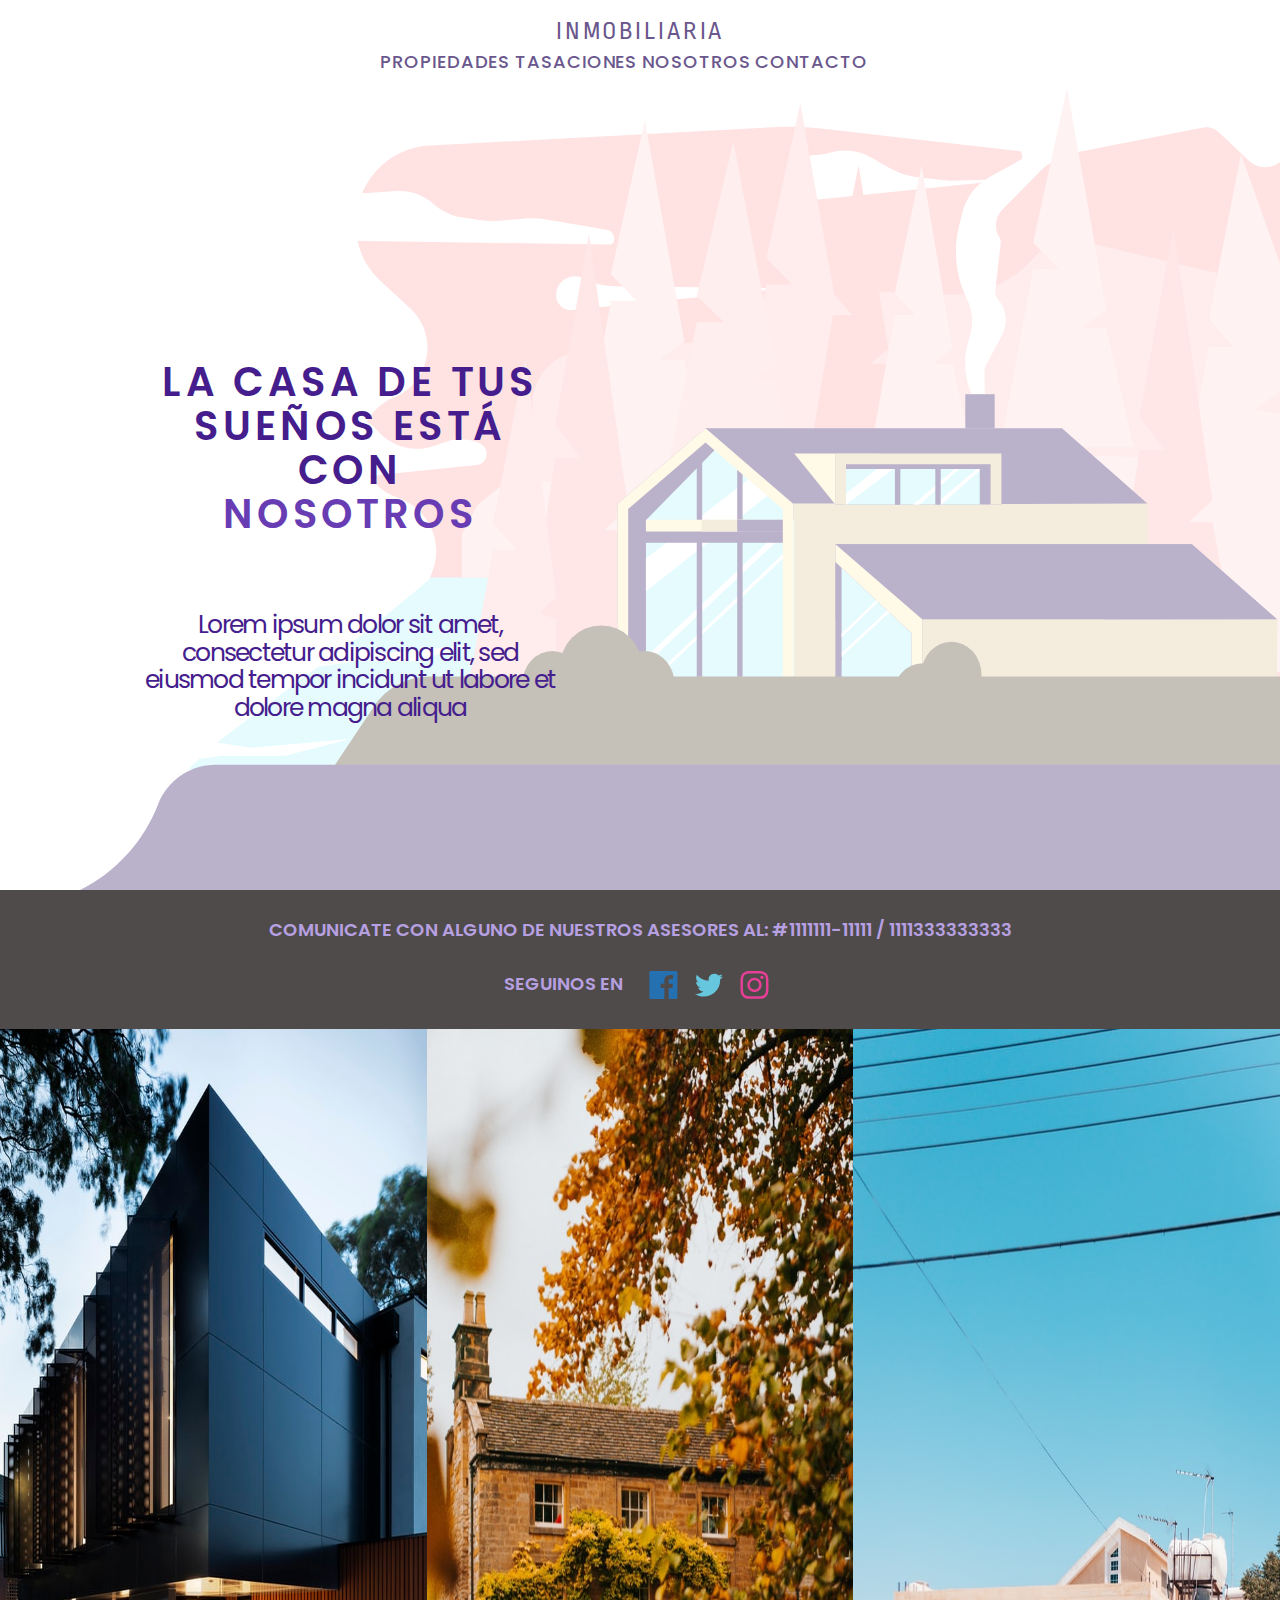
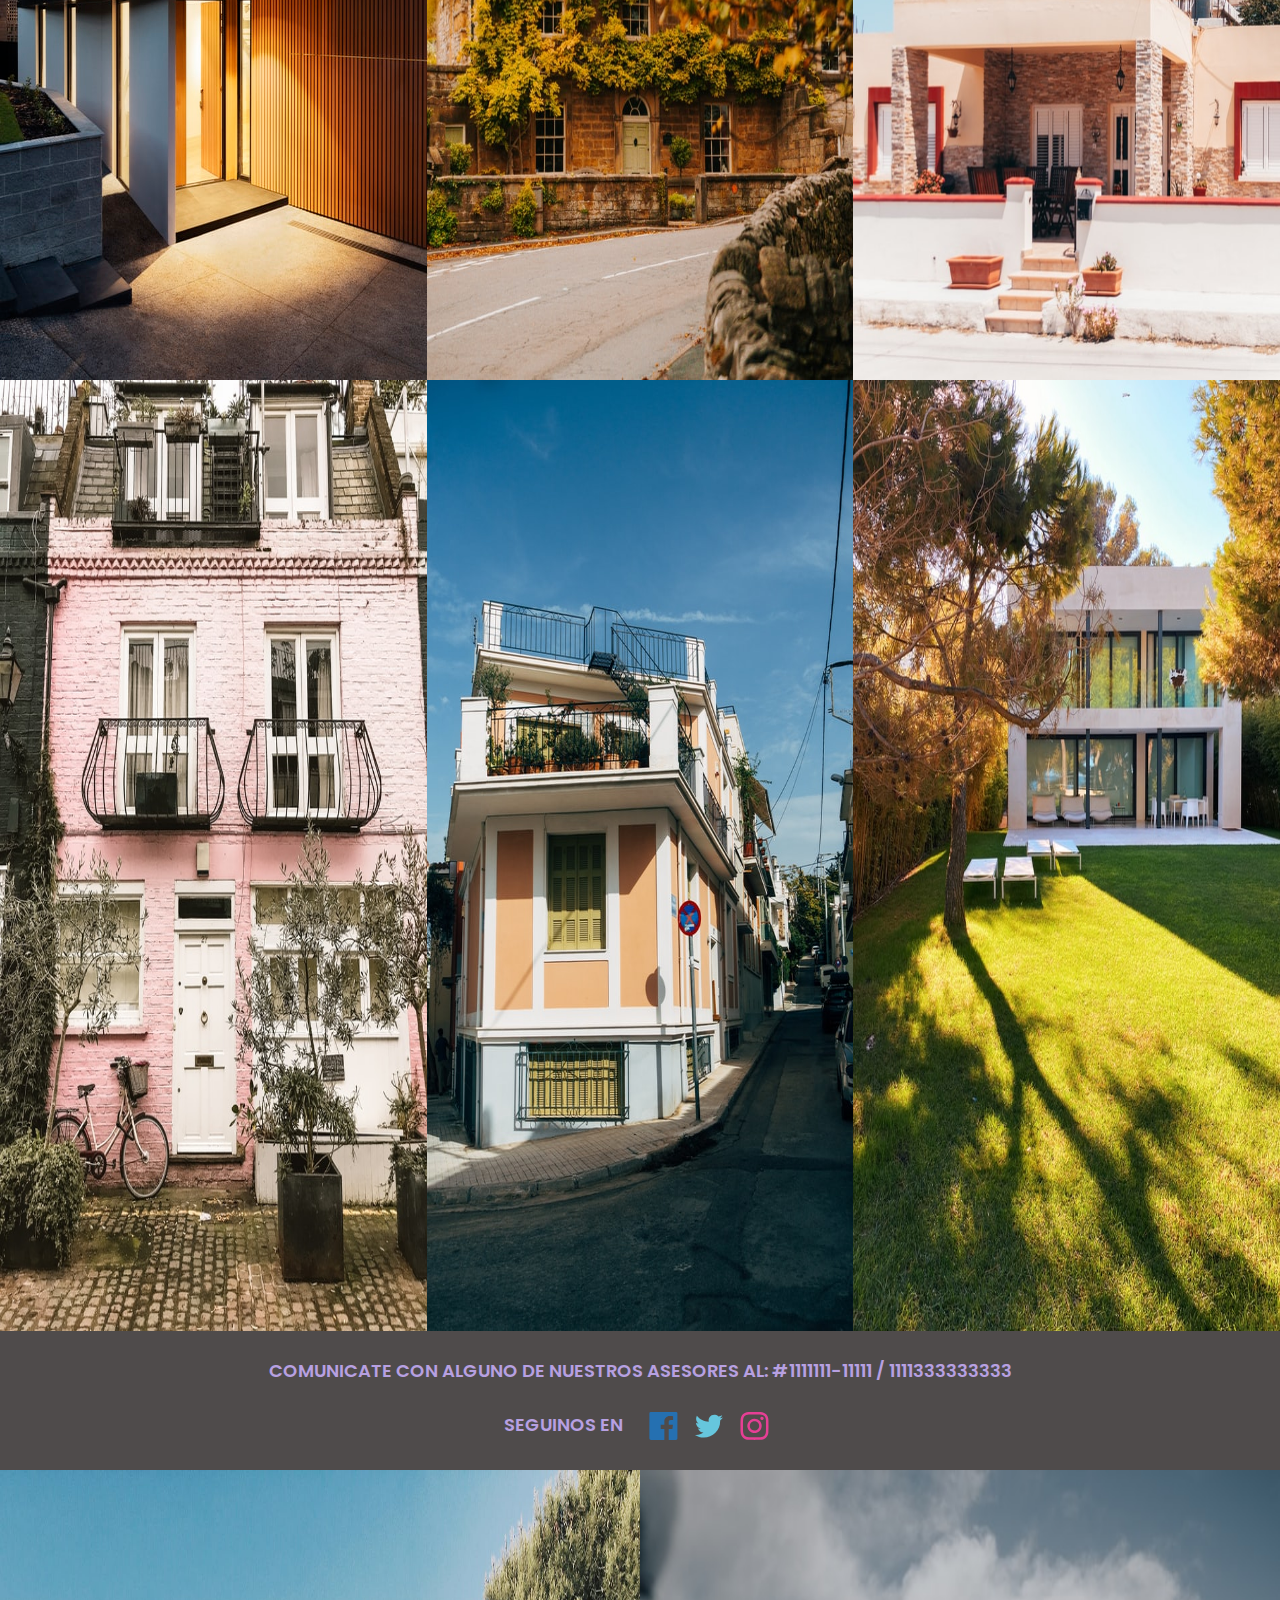
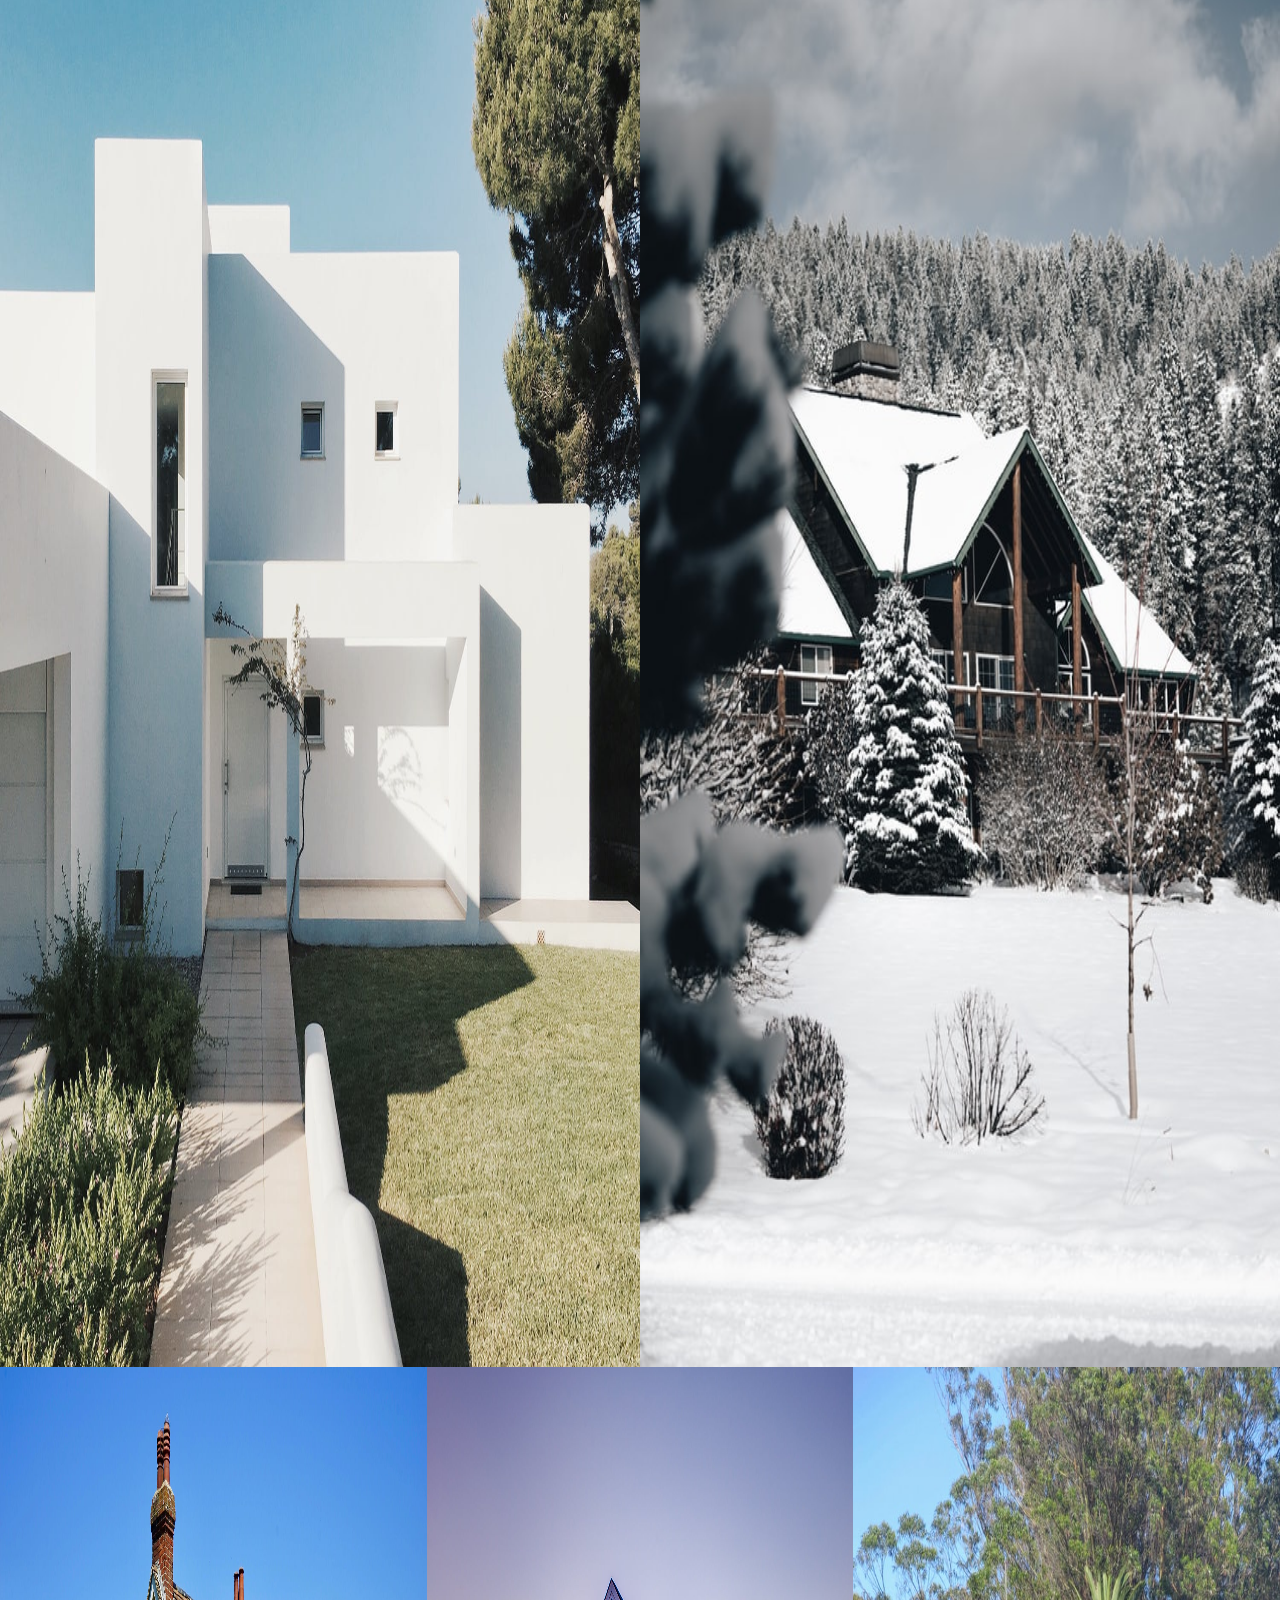
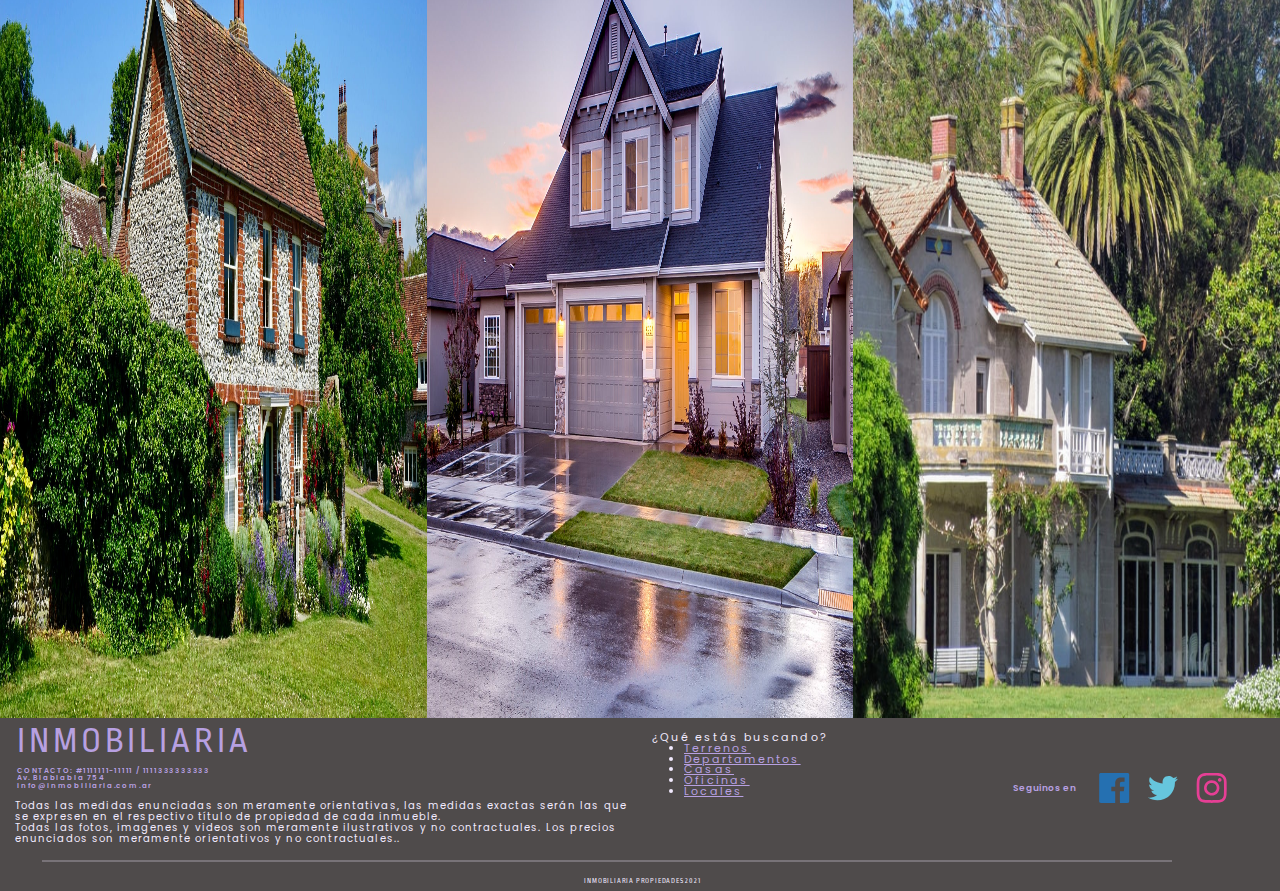
==== commit 76a81dc3: "media querys cambio tablet" ====
--- a/index.html
+++ b/index.html
@@ -100,7 +100,7 @@
 		</main>
 		<footer class="container-fluid m-0">
 			<div class="row">
-				<div class="col-12">
+				<div class="col-12 col-md-6">
 					<div class="LogoInmobiliaria">INMOBILIARIA</div>
 					<div class="DatosdeContacto">
 						CONTACTO: #1111111-11111 / 1111333333333<br />Av. Blablabla 754<br />info@inmobiliaria.com.ar <br />
--- a/stylesheet.css
+++ b/stylesheet.css
@@ -87,11 +87,11 @@
   font-size: 65px;
   line-height: 110.7%;
   letter-spacing: 0.11em;
-  }
-
-  .this-word {
-    color: #d6bfff;
-  }
+}
+
+.this-word {
+  color: #d6bfff;
+}
 
 .Sub-Text {
   font-weight: normal;
@@ -248,7 +248,7 @@
   color: #f1eafe;
 }
 
-@media only screen and (max-width: 768px) {
+@media only screen and (min-width: 1200px) and (max-width: 1440px) {
   body {
     width: 100vw;
     height: 100vh;
@@ -261,13 +261,14 @@
     justify-content: center;
   }
   .logo {
-    width: 118px;
+    width: 169px;
     height: 20px;
   }
   .Texto-Logo {
-    font-size: 22px;
-    padding-right: 4px;
-  }
+    font-size: 25px;
+    text-align: center;
+  }
+
   .nav-links {
     display: flex;
     flex-direction: row;
@@ -277,29 +278,28 @@
   .nav-links li a {
     margin-left: 2.5px;
     margin-right: 2.5px;
-    font-size: 13px;
+    font-size: 18px;
     letter-spacing: 0.05em;
-    padding-left: 2.5px;
+    text-align: center;
   }
   .HERO {
     width: 100%;
-    height: 793px;
+    height: 800px;
   }
   .HEROIMG {
     background-position: center;
-    background-size: 1646px 793px;
+    background-size: 100%, 760px;
     background-image: url(Imagenes/Herophone.svg);
   }
-
   .Hero-Text {
-    width: 400px;
-    height: 468px;
-    padding-left: 45px;
-    padding-right: 30px;
+    width: 700px;
+    height: 524px;
+    padding-left: 140px;
+    padding-right: 140px;
     text-align: center;
   }
   .Main-Text {
-    font-size: 32px;
+    font-size: 40px;
     line-height: 110.7%;
     letter-spacing: 0.11em;
     text-align: center;
@@ -312,13 +312,12 @@
   }
 
   .Sub-Text {
-    font-size: 22px;
+    font-size: 25px;
     line-height: 110.7%;
     text-align: center;
     letter-spacing: -0.07em;
-    color: #ffffff;
+    color: #451d8d;
     padding-top: 45px;
-    text-shadow: 0px 2px 5px rgba(0, 0, 0, 0.64);
   }
 
   .INTERLUDIO {
@@ -331,6 +330,160 @@
 
   .Telefonos {
     width: 99.8%;
+    font-size: 18px;
+    line-height: 114.2%;
+    text-align: center;
+    padding-right: 2px;
+    padding-left: 2px;
+  }
+
+  .Redes {
+    width: 100%;
+    font-size: 18px;
+    line-height: 114.2%;
+    text-align: center;
+  }
+
+  .RedesSvg {
+    width: 133.86px;
+    height: 28px;
+  }
+  Footer {
+    height: fit-content;
+    width: 100%;
+  }
+
+  .LogoInmobiliaria {
+    padding-left: 5px;
+    padding-top: 5px;
+  }
+
+  .DatosdeContacto {
+    font-size: 7px;
+    line-height: 114.2%;
+    padding-left: 5px;
+    padding-top: 5px;
+  }
+
+  .Follow {
+    font-size: 9px;
+    line-height: 114.2%;
+    padding-left: 5px;
+    text-align: center;
+  }
+
+  .Disclaimer {
+    padding-left: 5px;
+    padding-top: 10px;
+    font-size: 10px;
+    line-height: 110.7%;
+    padding-left: 2.5px;
+  }
+
+  .Medio {
+    font-size: 11px;
+    line-height: 98.5%;
+    padding-top: 14px;
+    letter-spacing: 0.2em;
+  }
+
+  .LineaDivisoria {
+    width: 90%;
+  }
+
+  .Copyright {
+    margin-left: 5px;
+    font-size: 7px;
+    line-height: 110.7%;
+    letter-spacing: 0.115em;
+    padding-bottom: 5px;
+    text-align: center;
+  }
+}
+
+@media only screen and (max-width: 1199px) {
+  body {
+    width: 100vw;
+    height: 100vh;
+  }
+  nav {
+    width: 100%;
+    padding: 0;
+    display: flex;
+    flex-direction: column;
+    justify-content: center;
+  }
+  .logo {
+    width: 118px;
+    height: 20px;
+  }
+  .Texto-Logo {
+    font-size: 22px;
+    text-align: center;
+  }
+  .nav-links {
+    display: flex;
+    flex-direction: row;
+    justify-content: center;
+    padding-top: 1em;
+  }
+  .nav-links li a {
+    margin-left: 2.5px;
+    margin-right: 2.5px;
+    font-size: 13px;
+    letter-spacing: 0.05em;
+    text-align: center;
+  }
+  .HERO {
+    width: 100%;
+    height: 793px;
+  }
+  .HEROIMG {
+    background-position: center;
+    background-size: 1646px 793px;
+    background-image: url(Imagenes/Herophone.svg);
+  }
+
+  .Hero-Text {
+    width: 400px;
+    height: 468px;
+    padding-left: 45px;
+    padding-right: 30px;
+    text-align: center;
+  }
+  .Main-Text {
+    font-size: 32px;
+    line-height: 110.7%;
+    letter-spacing: 0.11em;
+    text-align: center;
+    width: fit-content;
+    color: #451d8d;
+  }
+
+  .this-word {
+    color: #683db4;
+  }
+
+  .Sub-Text {
+    font-size: 22px;
+    line-height: 110.7%;
+    text-align: center;
+    letter-spacing: -0.07em;
+    color: #ffffff;
+    padding-top: 45px;
+    text-shadow: 0px 2px 5px rgba(0, 0, 0, 0.64);
+  }
+
+  .INTERLUDIO {
+    height: 139px;
+    display: flex;
+    flex-direction: column;
+    justify-content: space-evenly;
+    align-items: center;
+  }
+
+  .Telefonos {
+    width: 99.8%;
     font-size: 15px;
     line-height: 114.2%;
     text-align: center;
@@ -379,6 +532,7 @@
     padding-top: 10px;
     font-size: 10px;
     line-height: 110.7%;
+    padding-left: 2.5px;
   }
 
   .Medio {
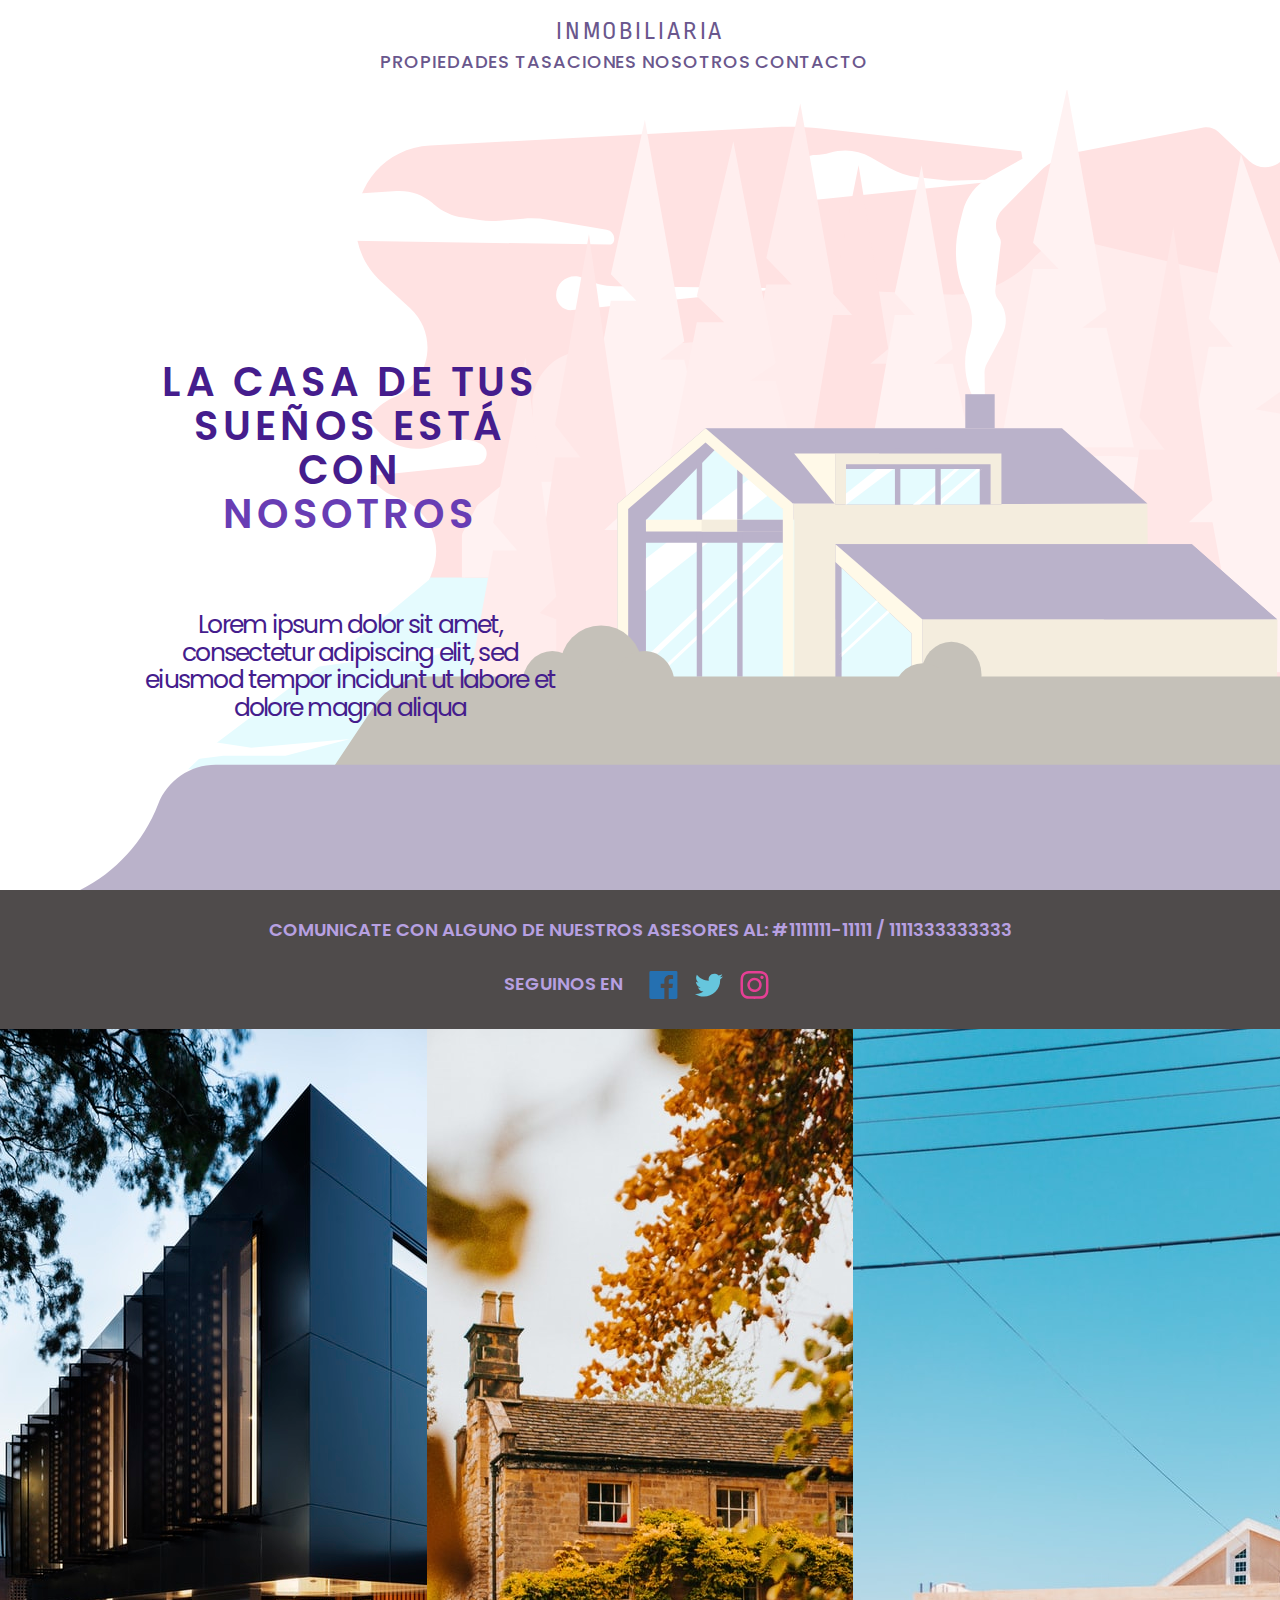
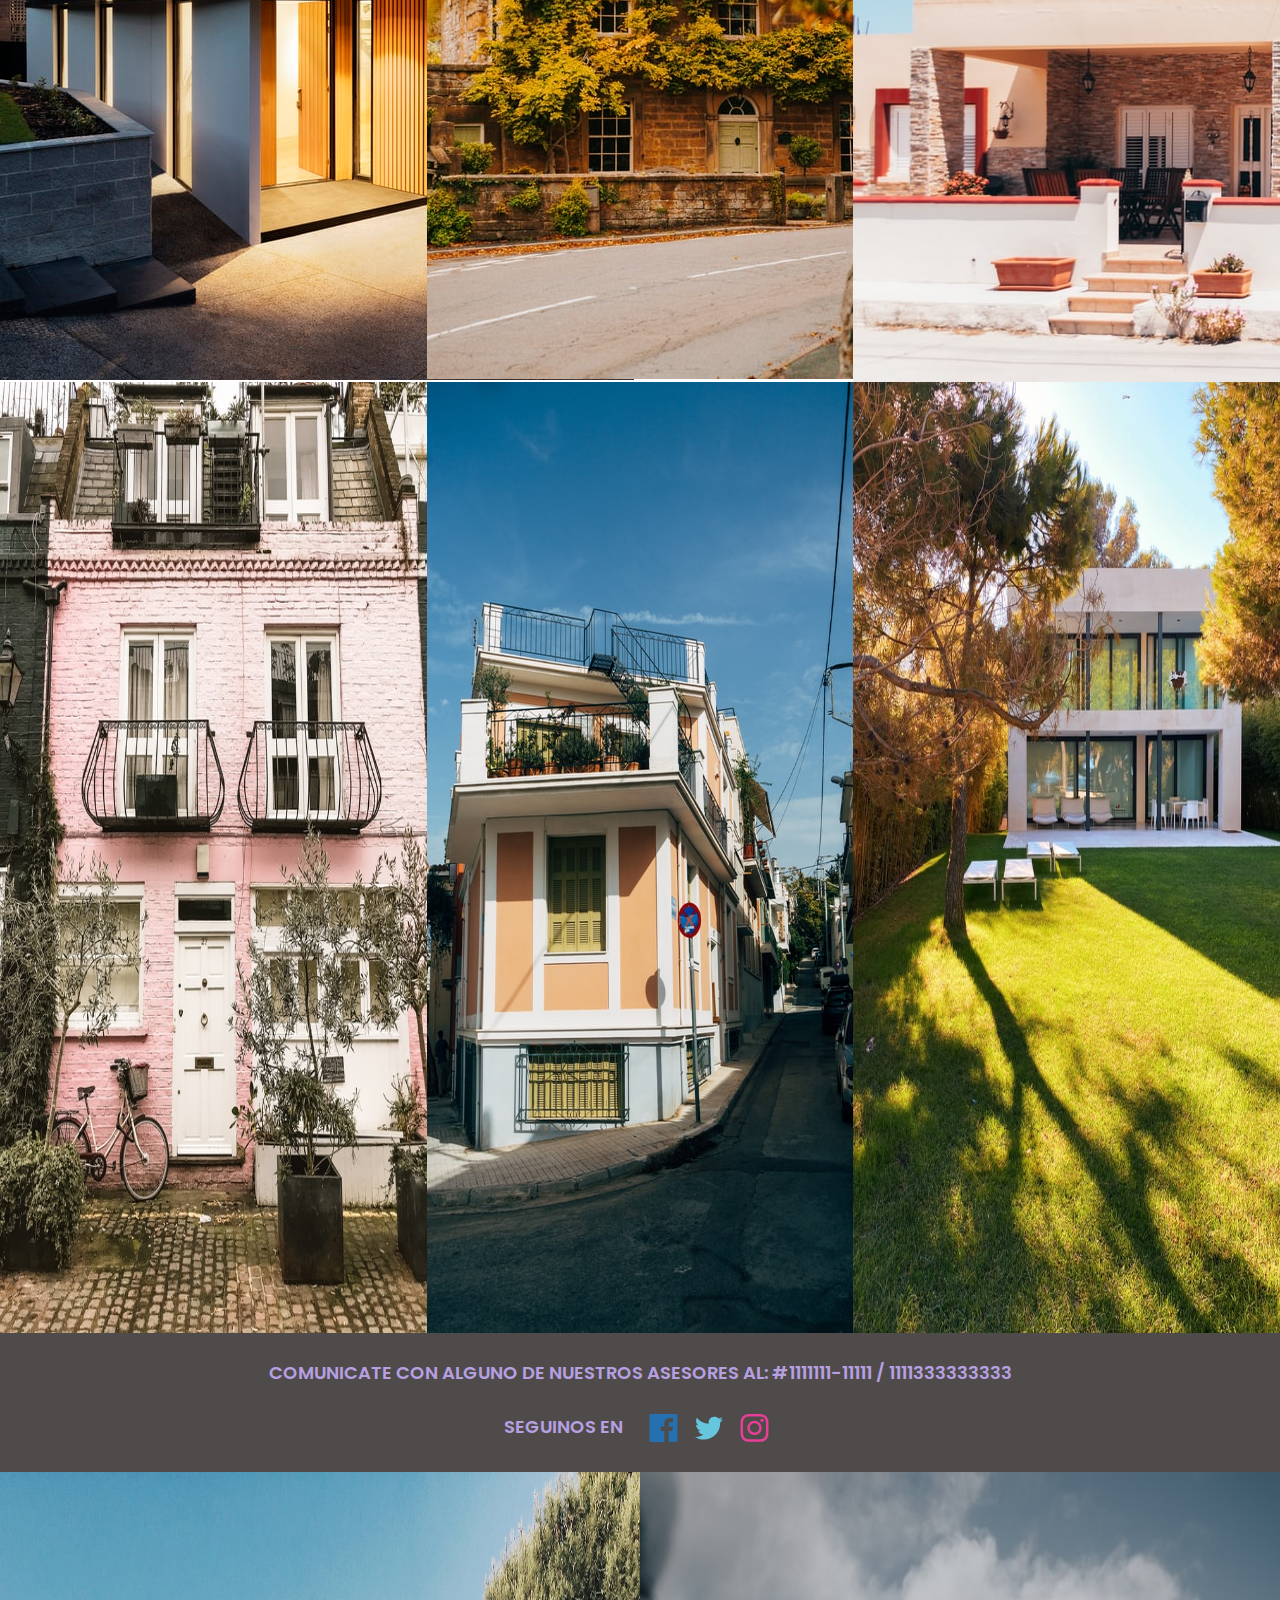
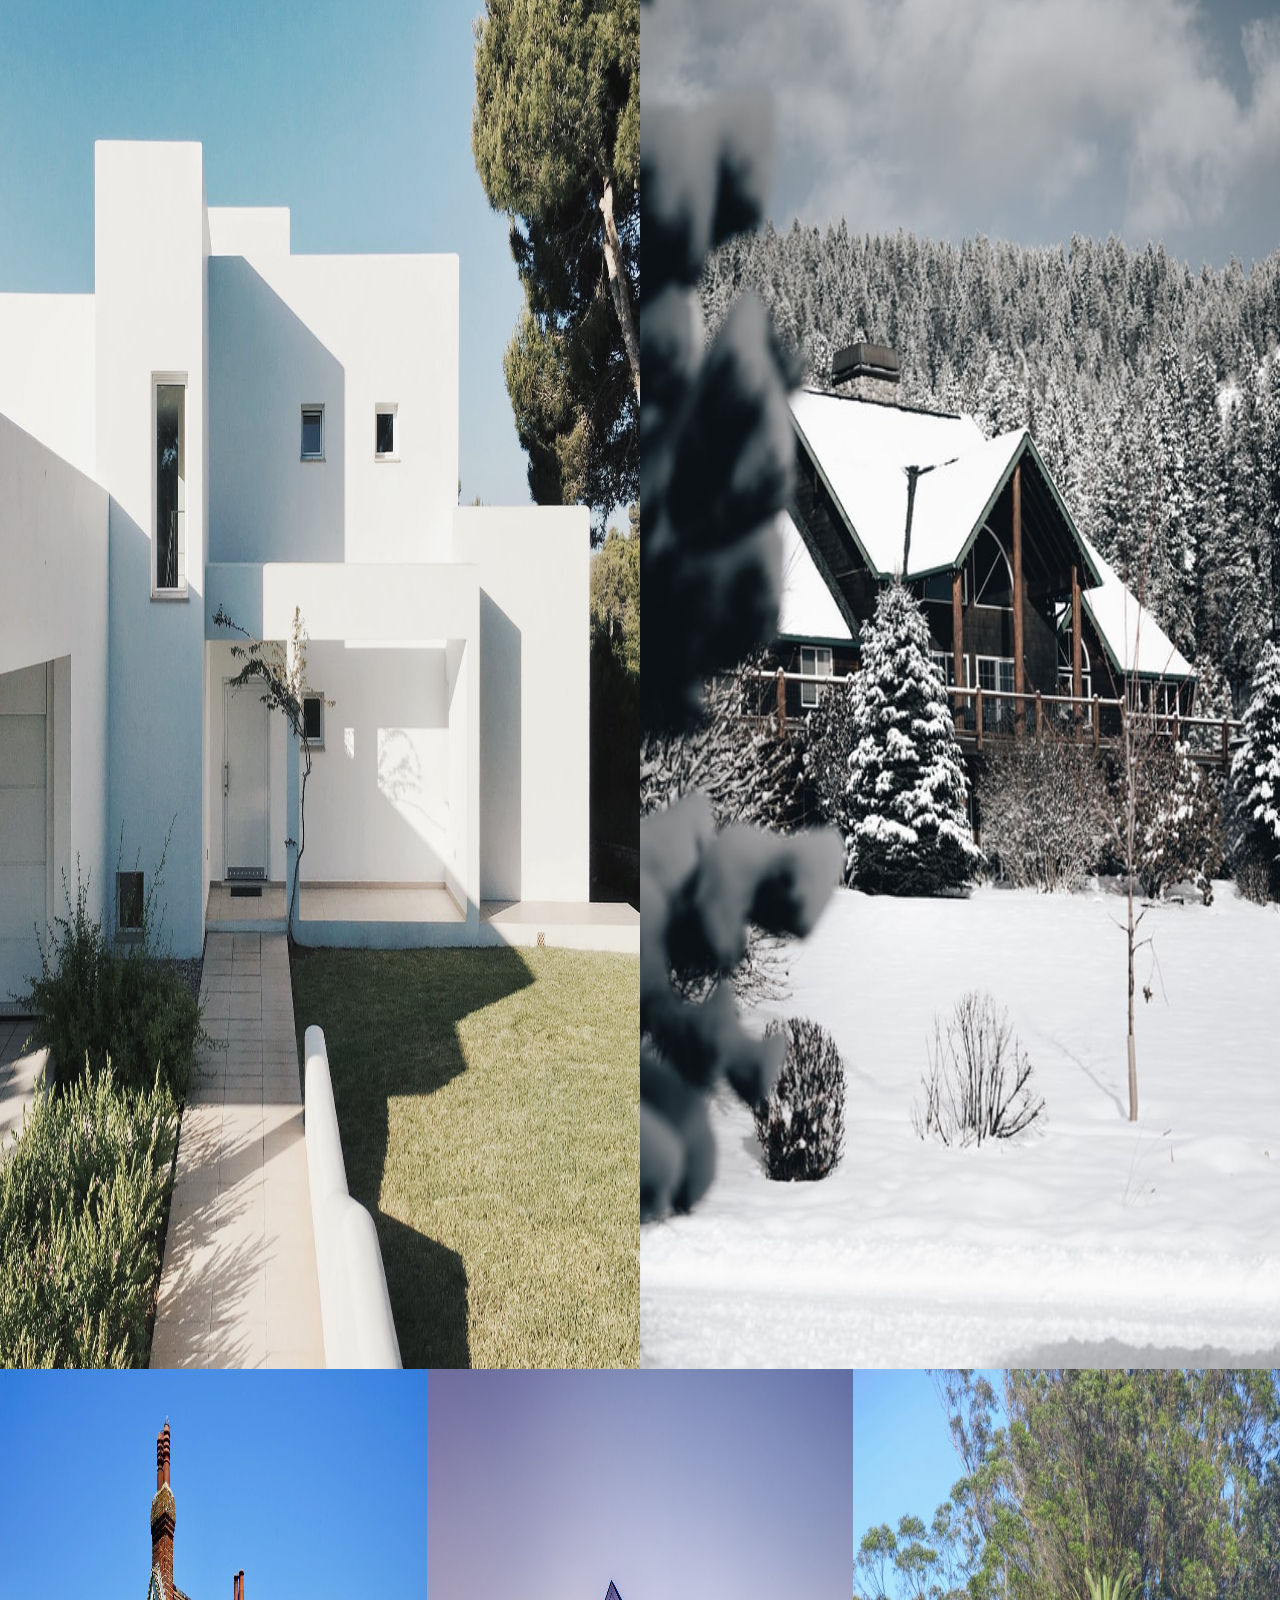
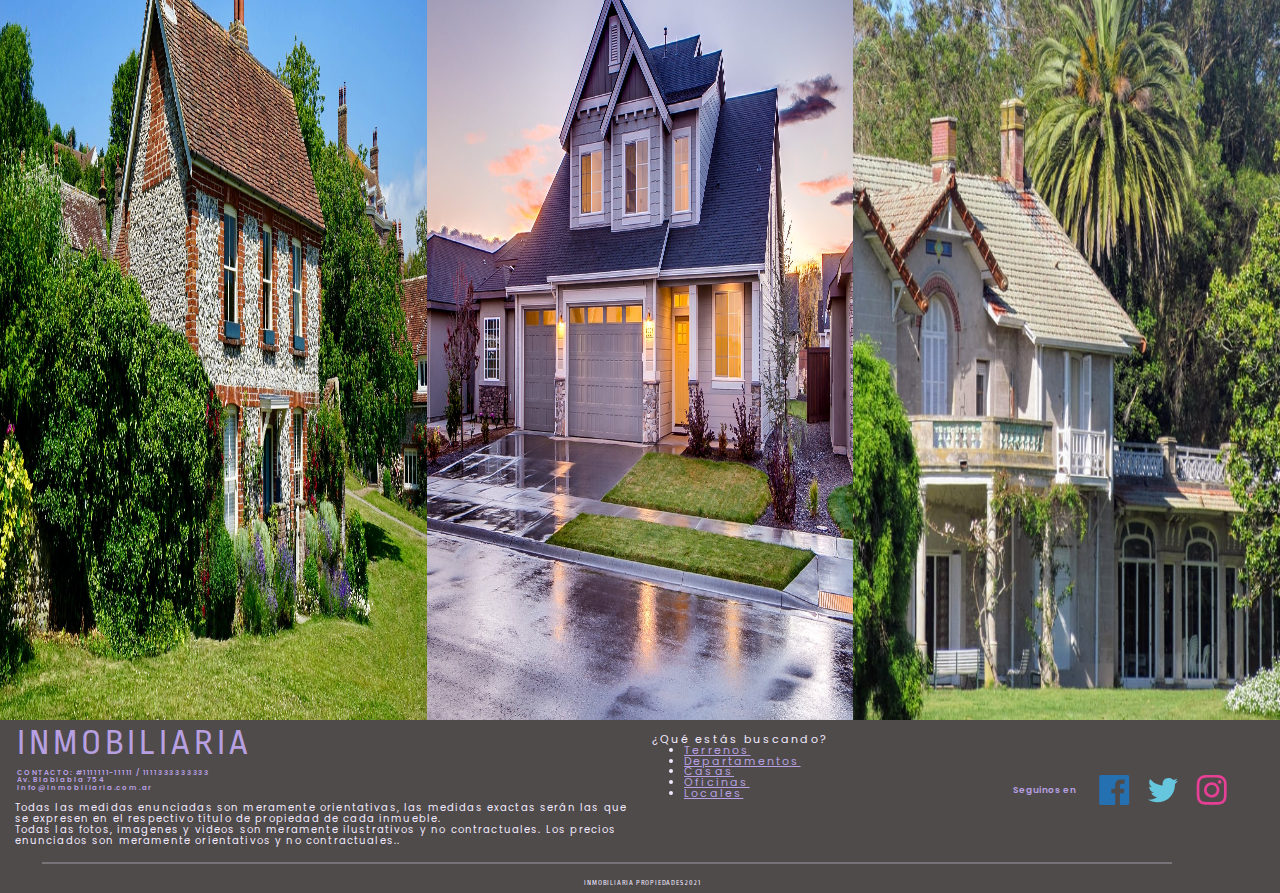
==== commit 3e2eb4d9: "animation+rename" ====
--- a/index.html
+++ b/index.html
@@ -8,13 +8,15 @@
 		<link rel="preconnect" href="https://fonts.gstatic.com" crossorigin />
 		<link href="https://fonts.googleapis.com/css2?family=Poppins:wght@400;500;600&family=Ropa+Sans&display=swap" rel="stylesheet" />
 		<link href="bootstrap-5.0.2-dist/css/bootstrap.css" rel="stylesheet" />
+		<link rel="stylesheet" href="https://cdnjs.cloudflare.com/ajax/libs/animate.css/4.1.1/animate.min.css"
+	  />
 		<title>HOMEPAGE</title>
 	</head>
 
 	<body>
-		<nav>
+		<nav class= "animate__animated animate__fadeInDown animate__slow">
 			<div class="logo">
-				<a class="logo-decoration" href="index.html"><h3 class="Texto-Logo">INMOBILIARIA</h3></a>
+				<a class="logo-decoration" href="index.html"><h3 class="text-logo">INMOBILIARIA</h3></a>
 			</div>
 			<ul class="nav-links">
 				<li><a href="#">PROPIEDADES</a></li>
@@ -25,96 +27,96 @@
 		</nav>
 
 		<main>
-			<div class="HERO HEROIMG">
-				<div class="Hero-Text">
-					<h2 class="Main-Text">
+			<div class="hero hero-img animate__animated animate__fadeInRight animate__slow">
+				<div class="hero-text">
+					<h2 class="main-text">
 						LA CASA DE TUS SUEÑOS ESTÁ CON
 						<div class="this-word">NOSOTROS</div>
 					</h2>
-					<h3 class="Sub-Text">
+					<h3 class="sub-text">
 						Lorem ipsum dolor sit amet, consectetur adipiscing elit, sed eiusmod tempor incidunt ut labore et dolore magna
 						aliqua
 					</h3>
 				</div>
 			</div>
 
-			<div class="INTERLUDIO">
-				<div class="Telefonos">COMUNICATE CON ALGUNO DE NUESTROS ASESORES AL: #1111111-11111 / 1111333333333</div>
+			<div class="interlude animate__animated animate__fadeIn animate__slow">
+				<div class="telephones">COMUNICATE CON ALGUNO DE NUESTROS ASESORES AL: #1111111-11111 / 1111333333333</div>
 
-				<div class="Redes">SEGUINOS EN <img class="RedesSvg" src="Imagenes/Redes.svg" alt="RedesSociales" /></div>
+				<div class="text-social">SEGUINOS EN <img class="socials-svg" src="Imagenes/Redes.svg" alt="RedesSociales" /></div>
 			</div>
 
-			<div class="container-fluid">
-				<div class="row filadecasas">
+			<div class="container-fluid animate__animated animate__fadeIn animate__slow">
+				<div class="row row-houses">
 					<div class="col-12 col-md-6 col-lg-4">
-						<a href="HouseIndex.html"><img class="casas" src="Imagenes/Casa1.jpg" alt="Casa"/></a>
+						<a href="HouseIndex.html"><div class="hvr-grow-shadow"><img class="casas" src="Imagenes/Casa1.jpg" alt="Casa"/></div></a>
 					</div>
 					<div class="col-12 col-md-6 col-lg-4">
-						<a href="HouseIndex.html"><img class="casas" src="Imagenes/Casa6.jpg" alt="Casa" /></a>
+						<a href="HouseIndex.html"><div class="hvr-grow-shadow"><img class="casas" src="Imagenes/Casa6.jpg" alt="Casa" /></div></a>
 					</div>
 
 					<div class="col-12 col-lg-4">
-						<a href="HouseIndex.html"><img class="casas" src="Imagenes/Casa7.jpg" alt="Casa" /></a>
+						<a href="HouseIndex.html"><div class="hvr-grow-shadow"><img class="casas" src="Imagenes/Casa7.jpg" alt="Casa" /></div></a>
 					</div>
 				</div>
 
-				<div class="row filadecasas">
+				<div class="row row-houses">
 					<div class="col-12 col-md-6 col-lg-4">
-						<a href="HouseIndex.html"><img class="casas" src="Imagenes/Casa3.jpg" alt="Casa" /></a>
+						<a href="HouseIndex.html"><img class="house" src="Imagenes/Casa3.jpg" alt="Casa" /></a>
 					</div>
 					<div class="col-12 col-md-6 col-lg-4">
-						<a href="HouseIndex.html"><img class="casas" src="Imagenes/Casa9.jpg" alt="Casa" /></a>
+						<a href="HouseIndex.html"><img class="house" src="Imagenes/Casa9.jpg" alt="Casa" /></a>
 					</div>
 					<div class="col-12 col-lg-4">
-						<a href="HouseIndex.html"><img class="casas" src="Imagenes/Casa2.jpg" alt="Casa" /></a>
+						<a href="HouseIndex.html"><img class="house" src="Imagenes/Casa2.jpg" alt="Casa" /></a>
 					</div>
 				</div>
 			</div>
-			<div class="INTERLUDIO">
-				<div class="Telefonos">COMUNICATE CON ALGUNO DE NUESTROS ASESORES AL: #1111111-11111 / 1111333333333</div>
+			<div class="interlude animate__animated animate__fadeIn animate__slow">
+				<div class="telephones">COMUNICATE CON ALGUNO DE NUESTROS ASESORES AL: #1111111-11111 / 1111333333333</div>
 
-				<div class="Redes">SEGUINOS EN <img class="RedesSvg" src="Imagenes/Redes.svg" alt="RedesSociales2" /></div>
+				<div class="text-social">SEGUINOS EN <img class="socials-svg" src="Imagenes/Redes.svg" alt="RedesSociales2" /></div>
 			</div>
-			<div class="container-fluid">
-				<div class="row filadecasas">
+			<div class="container-fluid animate__animated animate__fadeIn animate__slow">
+				<div class="row row-houses">
 					<div class="col-12 col-lg-6">
-						<a href="HouseIndex.html"><img class="casona" src="Imagenes/Casa8.jpg" alt="Casa" /></a>
+						<div class="slide-fwd-center"><a href="HouseIndex.html"><img class="big-house" src="Imagenes/Casa8.jpg" alt="Casa" /></a></div>
 					</div>
 					<div class="col-12 col-lg-6">
-						<a href="HouseIndex.html"><img class="casona" src="Imagenes/Casa4.jpg" alt="Casa" /></a>
+						<a href="HouseIndex.html"><img class="big-house" src="Imagenes/Casa4.jpg" alt="Casa" /></a>
 					</div>
 				</div>
 
-				<div class="row filadecasas">
+				<div class="row row-houses">
 					<div class="col-12 col-md-6 col-lg-4">
-						<a href="HouseIndex.html"><img class="casas" src="Imagenes/Casa11.jpeg" alt="Casa" /></a>
+						<a href="HouseIndex.html"><img class="house" src="Imagenes/Casa11.jpeg" alt="Casa" /></a>
 					</div>
 					<div class="col-12 col-md-6 col-lg-4">
-						<a href="HouseIndex.html"><img class="casas" src="Imagenes/Casa10.jpeg" alt="Casa" /></a>
+						<a href="HouseIndex.html"><img class="house" src="Imagenes/Casa10.jpeg" alt="Casa" /></a>
 					</div>
 					<div class="col-12 col-lg-4">
-						<a href="HouseIndex.html"><img class="casas" src="Imagenes/Casa5.jpg" alt="Casa" /></a>
+						<a href="HouseIndex.html"><img class="house" src="Imagenes/Casa5.jpg" alt="Casa" /></a>
 					</div>
 				</div>
 			</div>
 		</main>
-		<footer class="container-fluid m-0">
+		<footer class="container-fluid m-0 animate__animated animate__fadeIn animate__slow">
 			<div class="row">
 				<div class="col-12 col-md-6">
-					<div class="LogoInmobiliaria">INMOBILIARIA</div>
-					<div class="DatosdeContacto">
+					<div class="logo-inmb">INMOBILIARIA</div>
+					<div class="contact-data">
 						CONTACTO: #1111111-11111 / 1111333333333<br />Av. Blablabla 754<br />info@inmobiliaria.com.ar <br />
 					</div>
-					<div class="Disclaimer">
+					<div class="disclaimer">
 						Todas las medidas enunciadas son meramente orientativas, las medidas exactas serán las que se expresen en el
 						respectivo título de propiedad de cada inmueble.<br />Todas las fotos, imagenes y videos son meramente ilustrativos
 						y no contractuales. Los precios enunciados son meramente orientativos y no contractuales..
 					</div>
 				</div>
 				<div class="col-12 col-md-3">
-					<div class="Medio">
+					<div class="middle-selector">
 						¿Qué estás buscando?
-						<ul class="Medio-links">
+						<ul class="middle-links">
 							<li><a href="#">Terrenos</a></li>
 							<li><a href="#">Departamentos</a></li>
 							<li><a href="#">Casas</a></li>
@@ -125,11 +127,11 @@
 				</div>
 
 				<div class="col-12 col-md-3">
-					<div class="Follow">Seguinos en <img class="RedesSociales" src="Imagenes/Redes2.svg" alt="RedesSociales" /></div>
+					<div class="follow-text">Seguinos en <img class="socials-net" src="Imagenes/Redes2.svg" alt="RedesSociales" /></div>
 				</div>
 			</div>
-			<hr class="LineaDivisoria" />
-			<div class="Copyright">INMOBILIARIA PROPIEDADES 2021</div>
+			<hr class="div-line" />
+			<div class="copyright">INMOBILIARIA PROPIEDADES 2021</div>
 		</footer>
 
 		<script src="bootstrap-5.0.2-dist/js/bootstrap.js"></script>
--- a/stylesheet.css
+++ b/stylesheet.css
@@ -26,7 +26,7 @@
   text-decoration: none;
 }
 
-.Texto-Logo {
+.text-logo {
   font-family: "Ropa Sans", sans-serif;
   color: #6a578d;
   font-style: normal;
@@ -60,19 +60,19 @@
   text-decoration: none;
 }
 
-.HERO {
+.hero {
   width: 100%;
   height: 1085.9px;
 }
 
-.HEROIMG {
+.hero-img {
   background-image: url(Imagenes/Hero.svg);
   background-position: center right;
   background-size: 1646px 1085.9px;
   background-repeat: no-repeat;
 }
 
-.Hero-Text {
+.hero-text {
   width: 573px;
   height: 428px;
   padding-top: 270px;
@@ -82,7 +82,7 @@
   font-style: normal;
 }
 
-.Main-Text {
+.main-text {
   font-weight: 600;
   font-size: 65px;
   line-height: 110.7%;
@@ -93,7 +93,7 @@
   color: #d6bfff;
 }
 
-.Sub-Text {
+.sub-text {
   font-weight: normal;
   font-size: 22px;
   line-height: 110.7%;
@@ -102,7 +102,7 @@
   margin-top: 30px;
 }
 
-.INTERLUDIO {
+.interlude {
   font-family: "Poppins", sans-serif;
   color: #b7a0e1;
   font-style: normal;
@@ -115,35 +115,36 @@
   align-items: center;
 }
 
-.Telefonos {
+.telephones {
   font-size: 27px;
   line-height: 114.2%;
 }
 
-.Redes {
+.text-social {
   font-size: 27px;
   line-height: 114.2%;
 }
 
-.RedesSvg {
+.socials-svg {
   margin-left: 15px;
   width: 170px;
   height: 40px;
 }
 
-.filadecasas div {
+.row-houses div {
   padding: 0;
   margin: 0;
 }
 
-.casas {
+.house {
   width: 100%;
   height: 951px;
 }
 
-.casona {
+.big-house {
   width: 100%;
   height: 1497px;
+  cursor: pointer;
 }
 
 Footer {
@@ -153,7 +154,7 @@
   font-family: "Poppins", sans-serif;
 }
 
-.LogoInmobiliaria {
+.logo-inmb {
   color: #b7a0e1;
   display: flex;
   flex-direction: column;
@@ -169,7 +170,7 @@
   letter-spacing: 0.115em;
 }
 
-.DatosdeContacto {
+.contact-data {
   color: #b7a0e1;
   display: flex;
   flex-direction: column;
@@ -183,7 +184,7 @@
   letter-spacing: 0.8px;
 }
 
-.Disclaimer {
+.disclaimer {
   color: #f1eafe;
   display: flex;
   flex-direction: column;
@@ -198,7 +199,7 @@
   letter-spacing: 0.115em;
 }
 
-.Medio {
+.middle-selector {
   font-family: "Poppins", sans-serif;
   font-style: normal;
   font-weight: normal;
@@ -209,11 +210,11 @@
   padding-top: 24px;
 }
 
-.Medio-links li a {
+.middle-links li a {
   color: #b7a0e1;
 }
 
-.Follow {
+.follow-text {
   font-family: "Poppins", sans-serif;
   font-style: normal;
   font-weight: 600;
@@ -223,19 +224,19 @@
   padding-top: 55px;
 }
 
-.RedesSociales {
+.socials-net {
   margin-left: 15px;
   width: 140px;
   height: 30px;
 }
 
-.LineaDivisoria {
+.div-line {
   margin-left: 30px;
   margin-right: 30px;
   border: 1px solid #f1eafe;
 }
 
-.Copyright {
+.copyright {
   margin-left: 45px;
   font-family: "Ropa Sans";
   font-style: normal;
@@ -264,7 +265,7 @@
     width: 169px;
     height: 20px;
   }
-  .Texto-Logo {
+  .text-logo {
     font-size: 25px;
     text-align: center;
   }
@@ -282,23 +283,23 @@
     letter-spacing: 0.05em;
     text-align: center;
   }
-  .HERO {
+  .hero {
     width: 100%;
     height: 800px;
   }
-  .HEROIMG {
+  .hero-img {
     background-position: center;
     background-size: 100%, 760px;
     background-image: url(Imagenes/Herophone.svg);
   }
-  .Hero-Text {
+  .hero-text {
     width: 700px;
     height: 524px;
     padding-left: 140px;
     padding-right: 140px;
     text-align: center;
   }
-  .Main-Text {
+  .main-text {
     font-size: 40px;
     line-height: 110.7%;
     letter-spacing: 0.11em;
@@ -311,7 +312,7 @@
     color: #683db4;
   }
 
-  .Sub-Text {
+  .sub-text {
     font-size: 25px;
     line-height: 110.7%;
     text-align: center;
@@ -320,7 +321,7 @@
     padding-top: 45px;
   }
 
-  .INTERLUDIO {
+  .interlude {
     height: 139px;
     display: flex;
     flex-direction: column;
@@ -328,7 +329,7 @@
     align-items: center;
   }
 
-  .Telefonos {
+  .telephones {
     width: 99.8%;
     font-size: 18px;
     line-height: 114.2%;
@@ -337,14 +338,14 @@
     padding-left: 2px;
   }
 
-  .Redes {
+  .text-social {
     width: 100%;
     font-size: 18px;
     line-height: 114.2%;
     text-align: center;
   }
 
-  .RedesSvg {
+  .socials-svg {
     width: 133.86px;
     height: 28px;
   }
@@ -353,26 +354,26 @@
     width: 100%;
   }
 
-  .LogoInmobiliaria {
+  .logo-inmb {
     padding-left: 5px;
     padding-top: 5px;
   }
 
-  .DatosdeContacto {
+  .contact-data {
     font-size: 7px;
     line-height: 114.2%;
     padding-left: 5px;
     padding-top: 5px;
   }
 
-  .Follow {
+  .follow-text {
     font-size: 9px;
     line-height: 114.2%;
     padding-left: 5px;
     text-align: center;
   }
 
-  .Disclaimer {
+  .disclaimer {
     padding-left: 5px;
     padding-top: 10px;
     font-size: 10px;
@@ -380,18 +381,18 @@
     padding-left: 2.5px;
   }
 
-  .Medio {
+  .middle-selector {
     font-size: 11px;
     line-height: 98.5%;
     padding-top: 14px;
     letter-spacing: 0.2em;
   }
 
-  .LineaDivisoria {
+  .div-line {
     width: 90%;
   }
 
-  .Copyright {
+  .copyright {
     margin-left: 5px;
     font-size: 7px;
     line-height: 110.7%;
@@ -417,7 +418,7 @@
     width: 118px;
     height: 20px;
   }
-  .Texto-Logo {
+  .text-logo {
     font-size: 22px;
     text-align: center;
   }
@@ -434,24 +435,24 @@
     letter-spacing: 0.05em;
     text-align: center;
   }
-  .HERO {
+  .hero {
     width: 100%;
     height: 793px;
   }
-  .HEROIMG {
+  .hero-img {
     background-position: center;
     background-size: 1646px 793px;
     background-image: url(Imagenes/Herophone.svg);
   }
 
-  .Hero-Text {
+  .hero-text {
     width: 400px;
     height: 468px;
     padding-left: 45px;
     padding-right: 30px;
     text-align: center;
   }
-  .Main-Text {
+  .main-text {
     font-size: 32px;
     line-height: 110.7%;
     letter-spacing: 0.11em;
@@ -464,7 +465,7 @@
     color: #683db4;
   }
 
-  .Sub-Text {
+  .sub-text {
     font-size: 22px;
     line-height: 110.7%;
     text-align: center;
@@ -474,7 +475,7 @@
     text-shadow: 0px 2px 5px rgba(0, 0, 0, 0.64);
   }
 
-  .INTERLUDIO {
+  .interlude {
     height: 139px;
     display: flex;
     flex-direction: column;
@@ -482,7 +483,7 @@
     align-items: center;
   }
 
-  .Telefonos {
+  .telephones {
     width: 99.8%;
     font-size: 15px;
     line-height: 114.2%;
@@ -491,14 +492,14 @@
     padding-left: 2px;
   }
 
-  .Redes {
+  .text-social {
     width: 100%;
     font-size: 15px;
     line-height: 114.2%;
     text-align: center;
   }
 
-  .RedesSvg {
+  .socials-svg {
     width: 118px;
     height: 27px;
   }
@@ -508,26 +509,26 @@
     width: 100%;
   }
 
-  .LogoInmobiliaria {
+  .logo-inmb {
     padding-left: 5px;
     padding-top: 5px;
   }
 
-  .DatosdeContacto {
+  .contact-data {
     font-size: 13px;
     line-height: 114.2%;
     padding-left: 5px;
     padding-top: 5px;
   }
 
-  .Follow {
+  .follow-text {
     font-size: 17px;
     line-height: 114.2%;
     padding-left: 5px;
     text-align: center;
   }
 
-  .Disclaimer {
+  .disclaimer {
     padding-left: 5px;
     padding-top: 10px;
     font-size: 10px;
@@ -535,18 +536,18 @@
     padding-left: 2.5px;
   }
 
-  .Medio {
+  .middle-selector {
     font-size: 14px;
     line-height: 135.5%;
     padding-top: 14px;
     letter-spacing: 0.3em;
   }
 
-  .LineaDivisoria {
+  .div-line {
     width: 90%;
   }
 
-  .Copyright {
+  .copyright {
     margin-left: 5px;
     font-size: 7px;
     line-height: 110.7%;
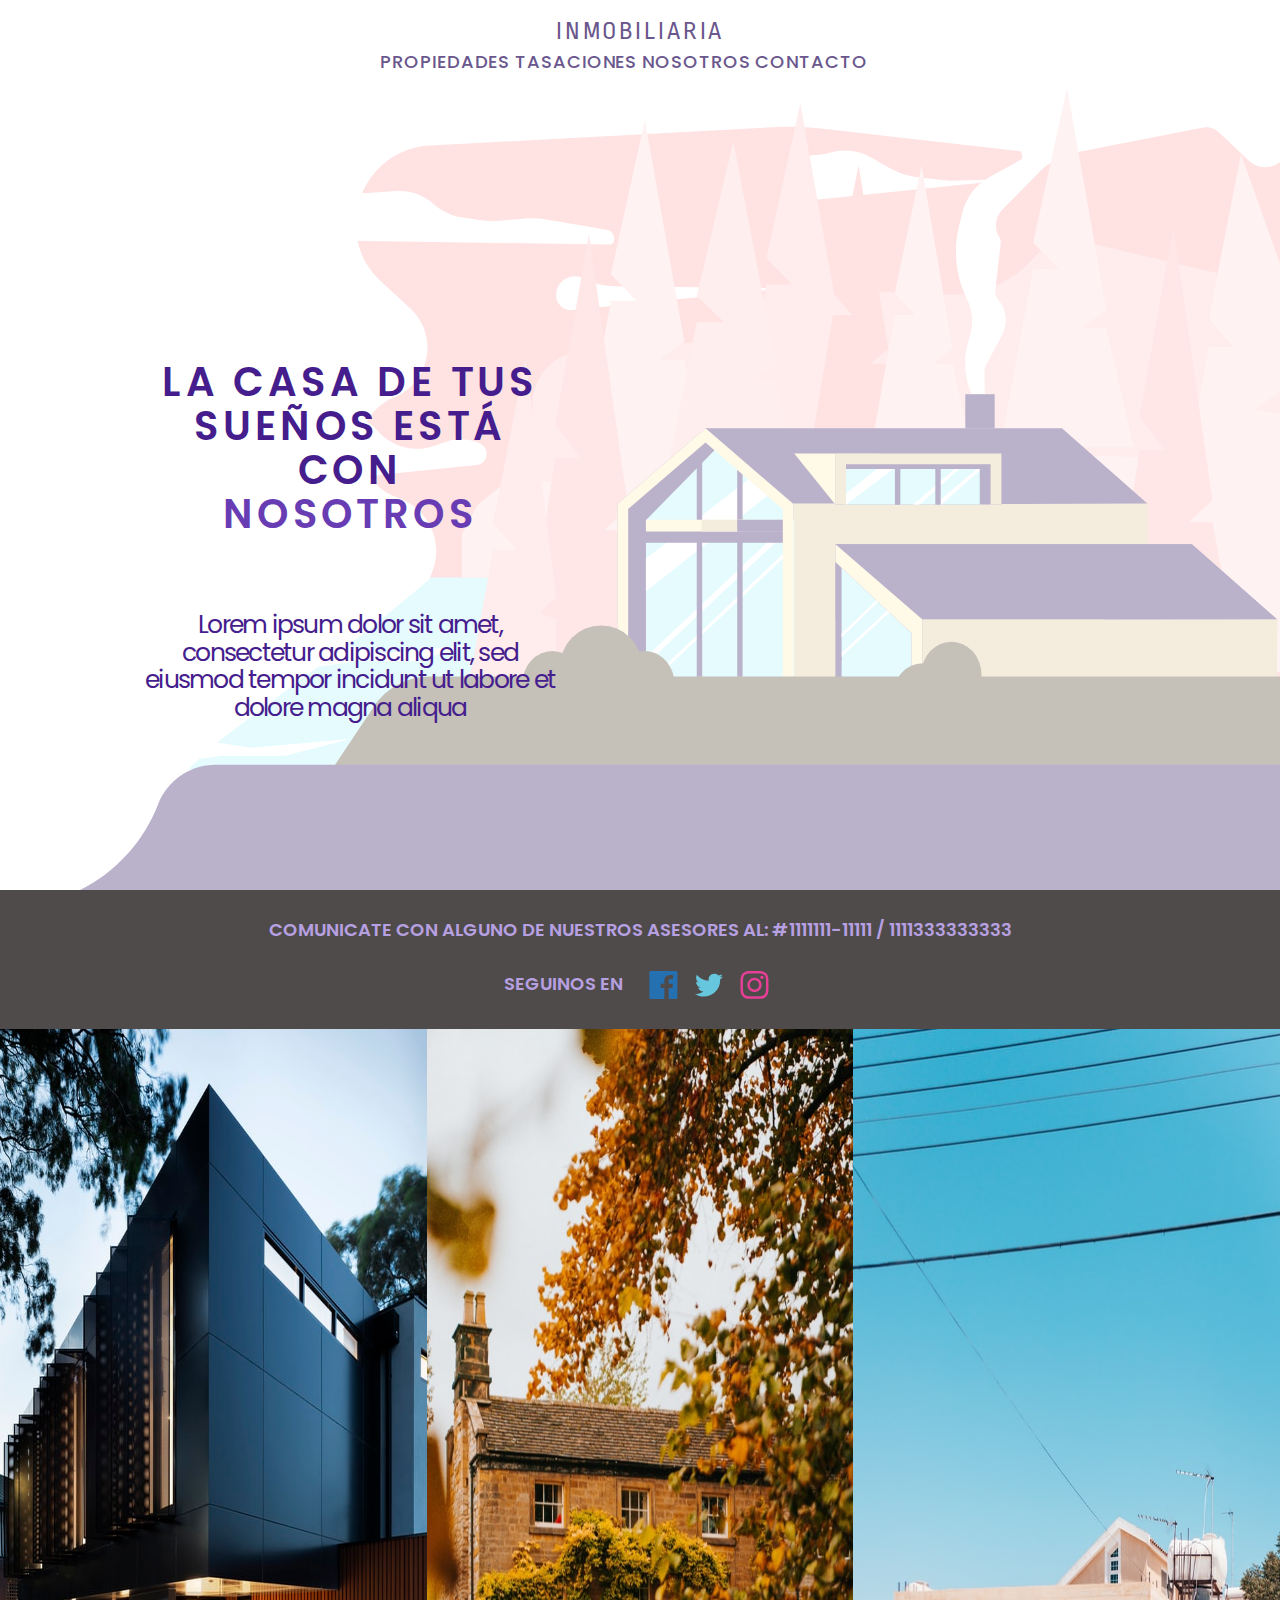
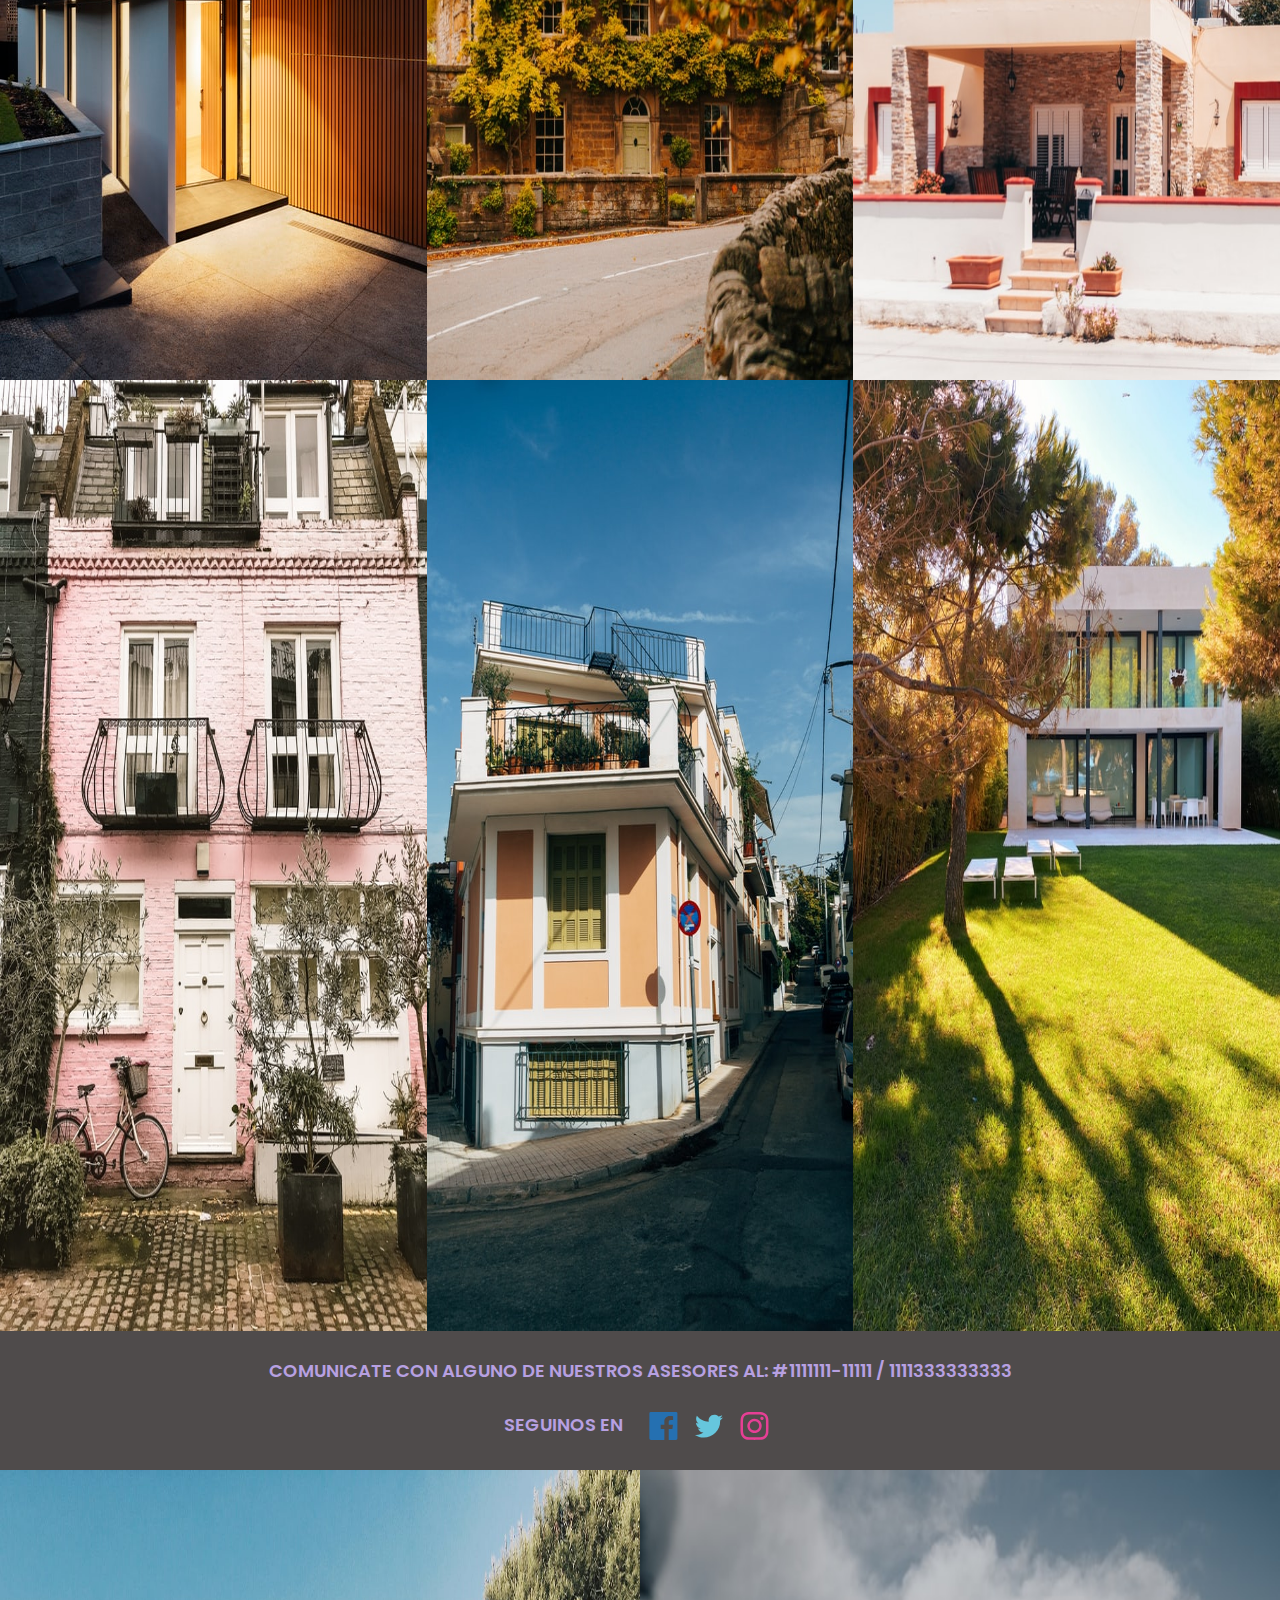
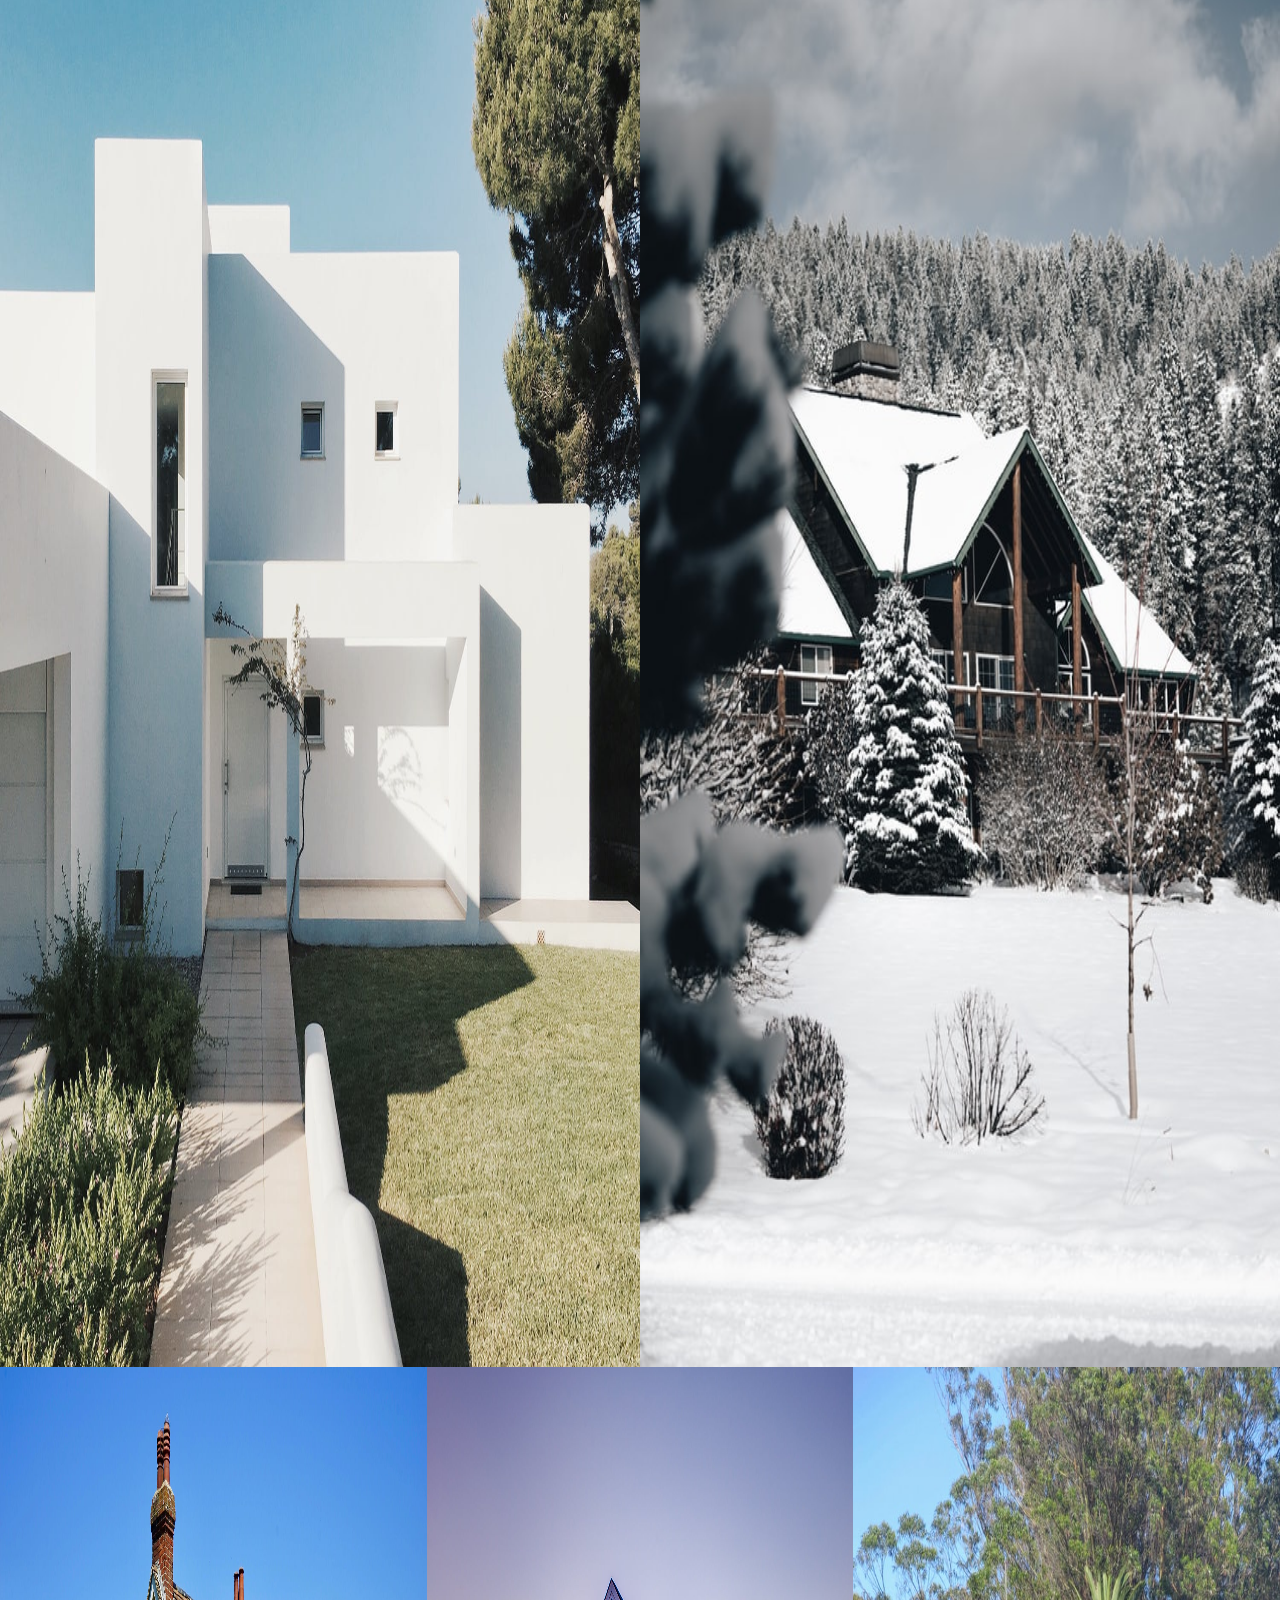
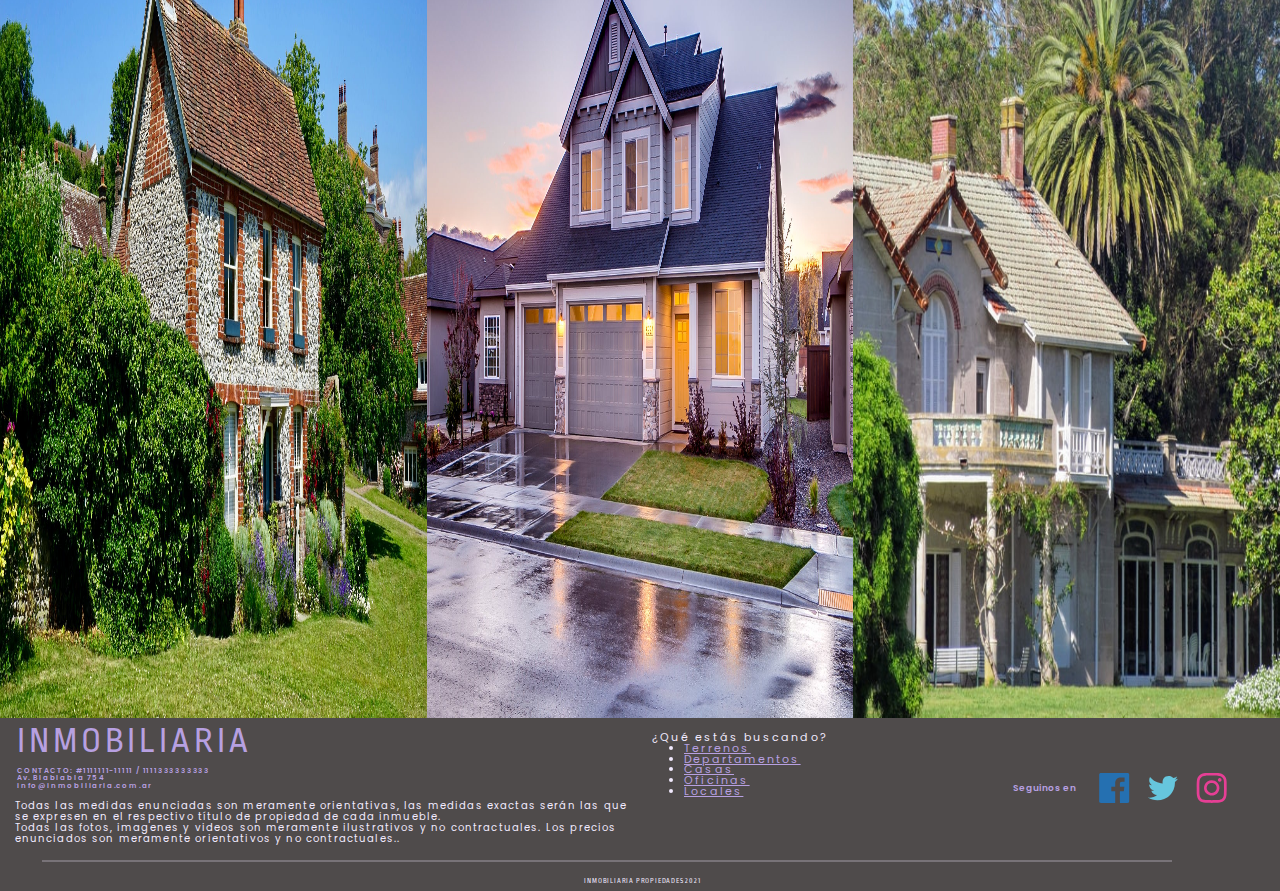
==== commit caace9ec: "inicio js" ====
--- a/index.html
+++ b/index.html
@@ -49,14 +49,14 @@
 			<div class="container-fluid animate__animated animate__fadeIn animate__slow">
 				<div class="row row-houses">
 					<div class="col-12 col-md-6 col-lg-4">
-						<a href="HouseIndex.html"><div class="hvr-grow-shadow"><img class="casas" src="Imagenes/Casa1.jpg" alt="Casa"/></div></a>
+						<a href="HouseIndex.html"><div class="hvr-grow-shadow"><img class="house" src="Imagenes/Casa1.jpg" alt="Casa"/></div></a>
 					</div>
 					<div class="col-12 col-md-6 col-lg-4">
-						<a href="HouseIndex.html"><div class="hvr-grow-shadow"><img class="casas" src="Imagenes/Casa6.jpg" alt="Casa" /></div></a>
+						<a href="HouseIndex.html"><div class="hvr-grow-shadow"><img class="house" src="Imagenes/Casa6.jpg" alt="Casa" /></div></a>
 					</div>
 
 					<div class="col-12 col-lg-4">
-						<a href="HouseIndex.html"><div class="hvr-grow-shadow"><img class="casas" src="Imagenes/Casa7.jpg" alt="Casa" /></div></a>
+						<a href="HouseIndex.html"><div class="hvr-grow-shadow"><img class="house" src="Imagenes/Casa7.jpg" alt="Casa" /></div></a>
 					</div>
 				</div>
 
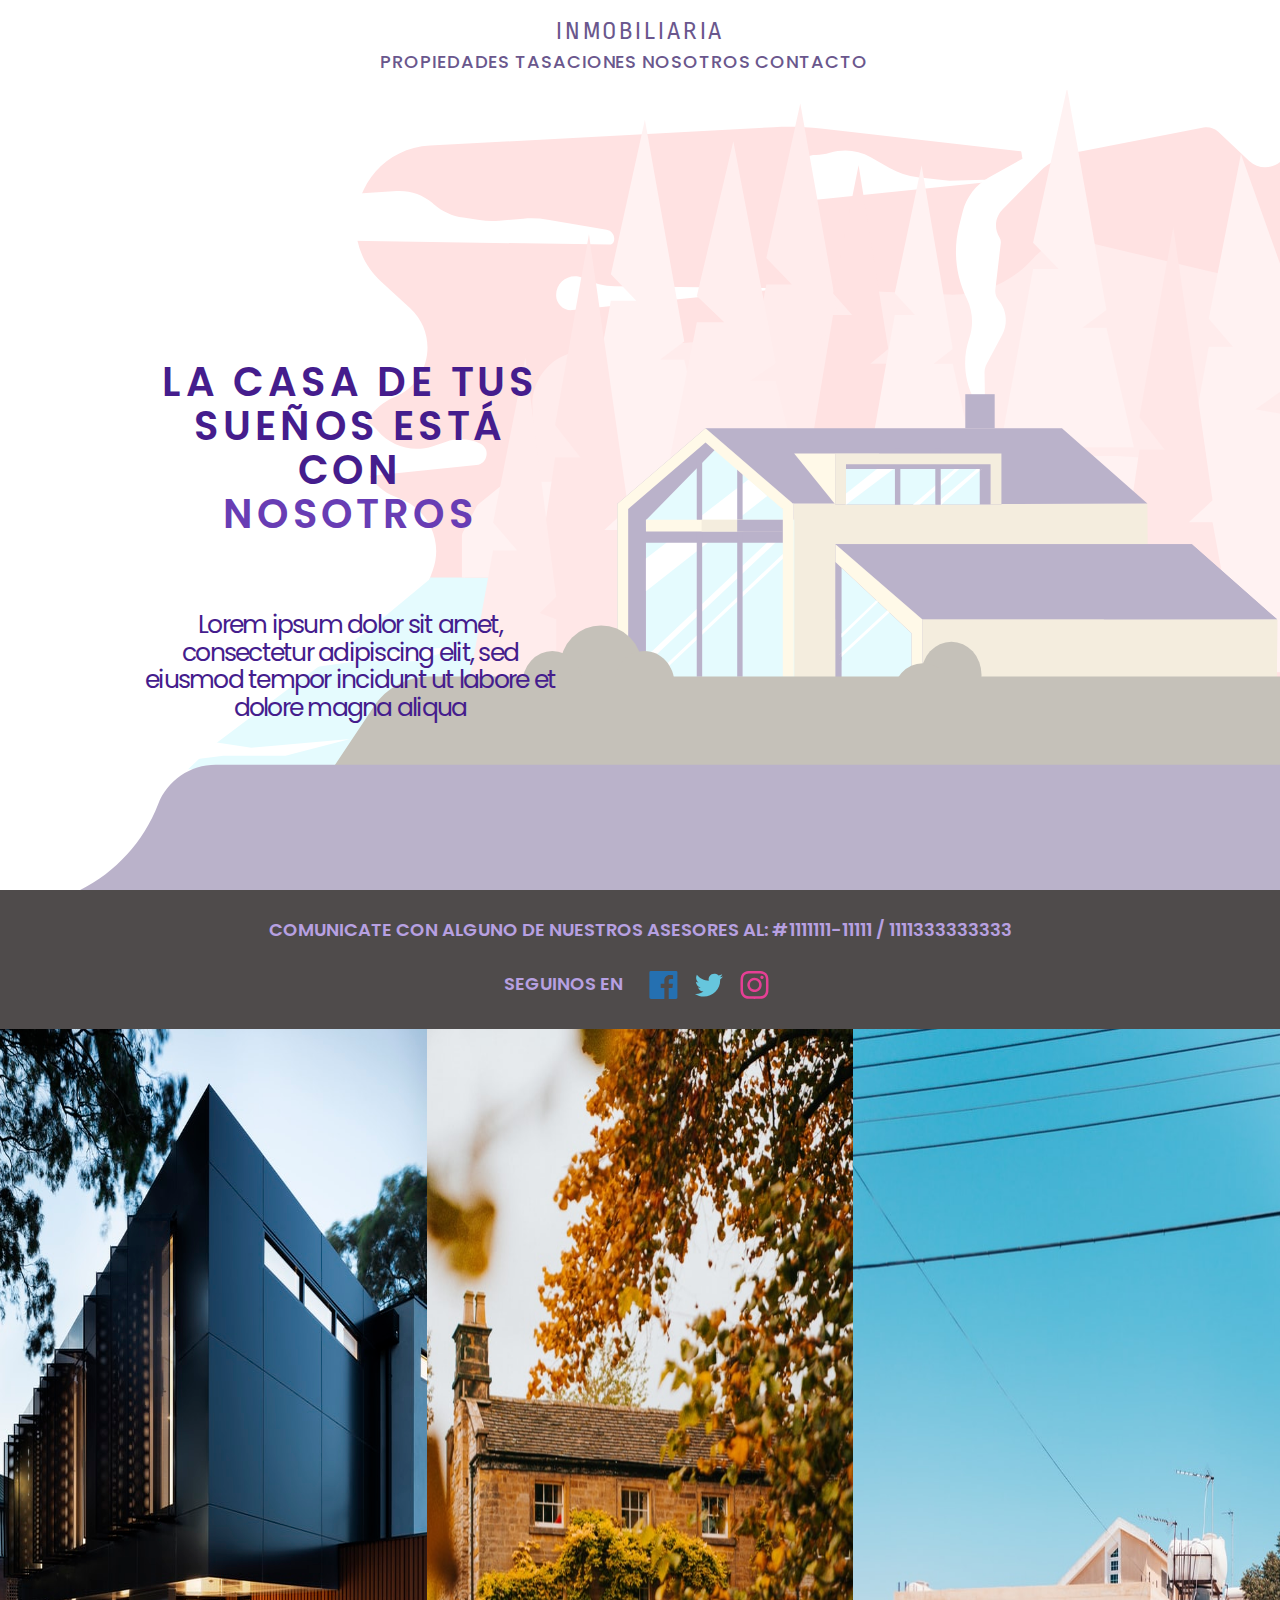
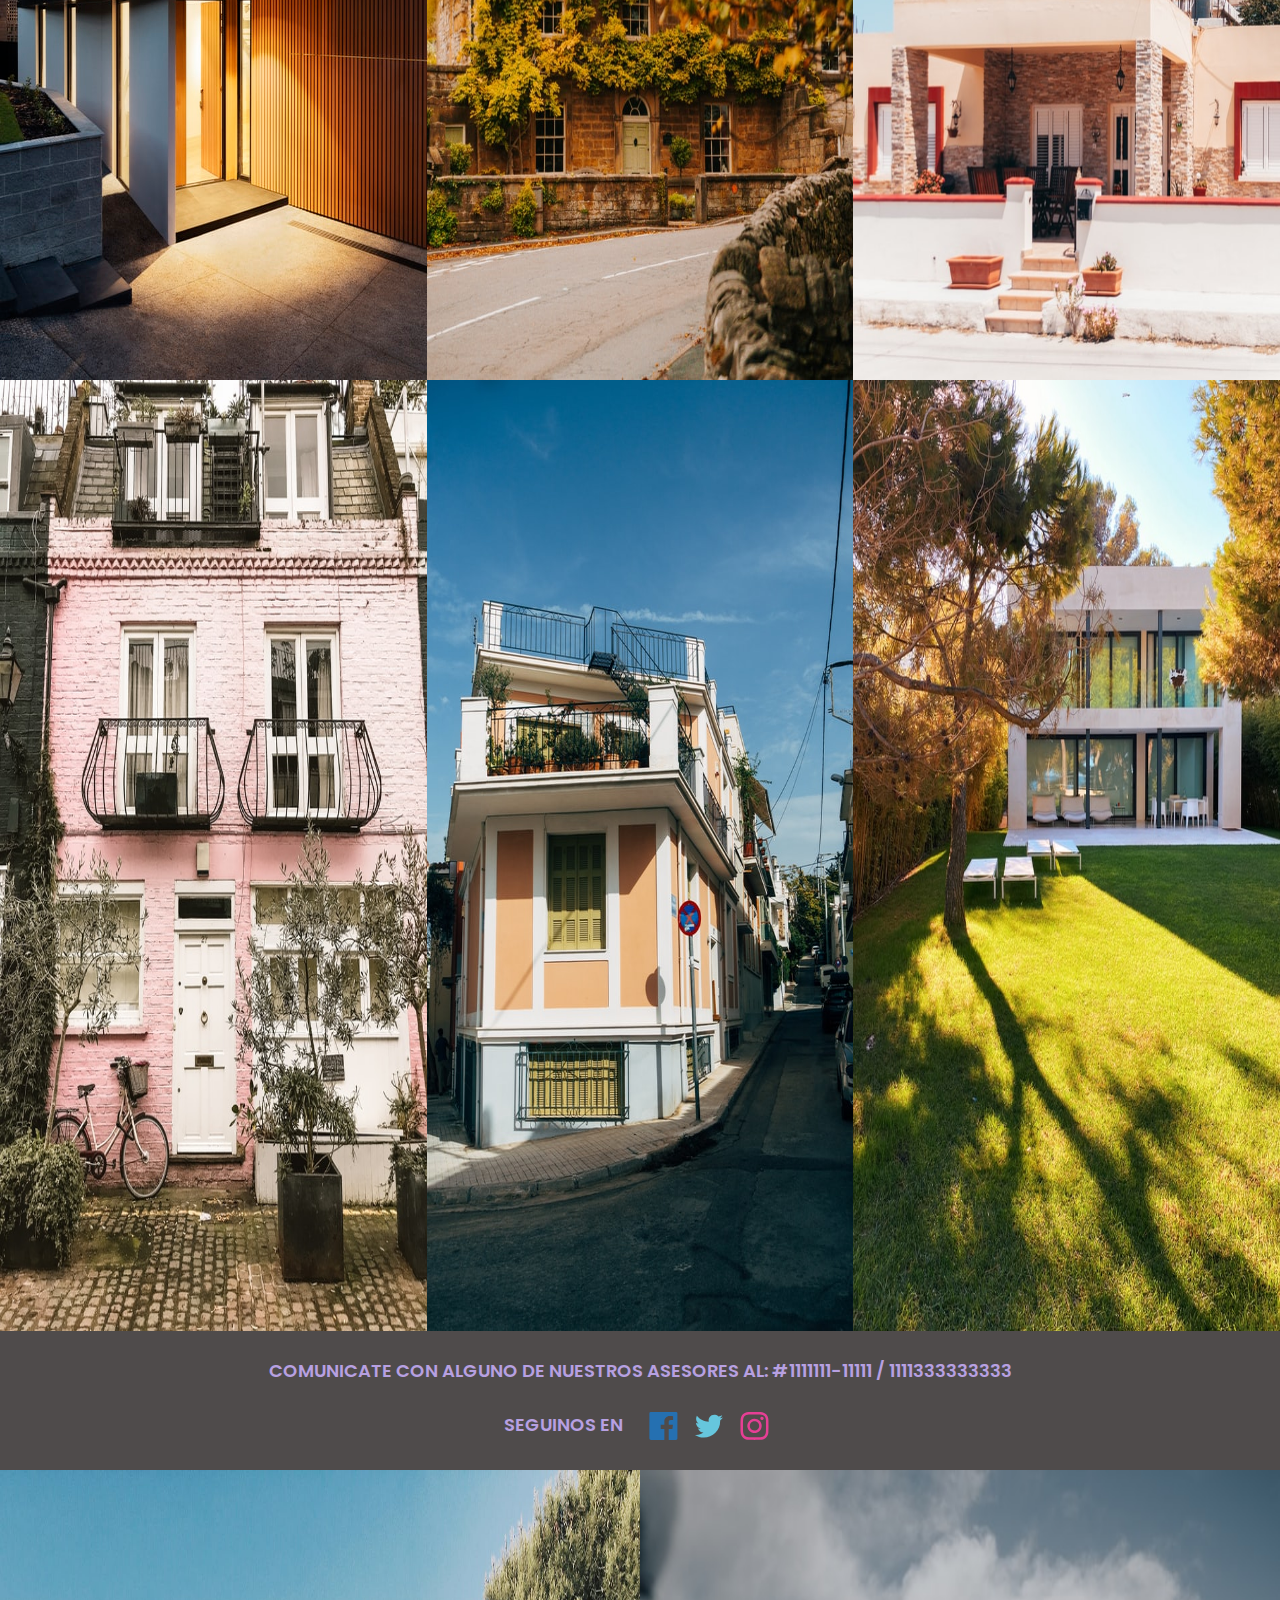
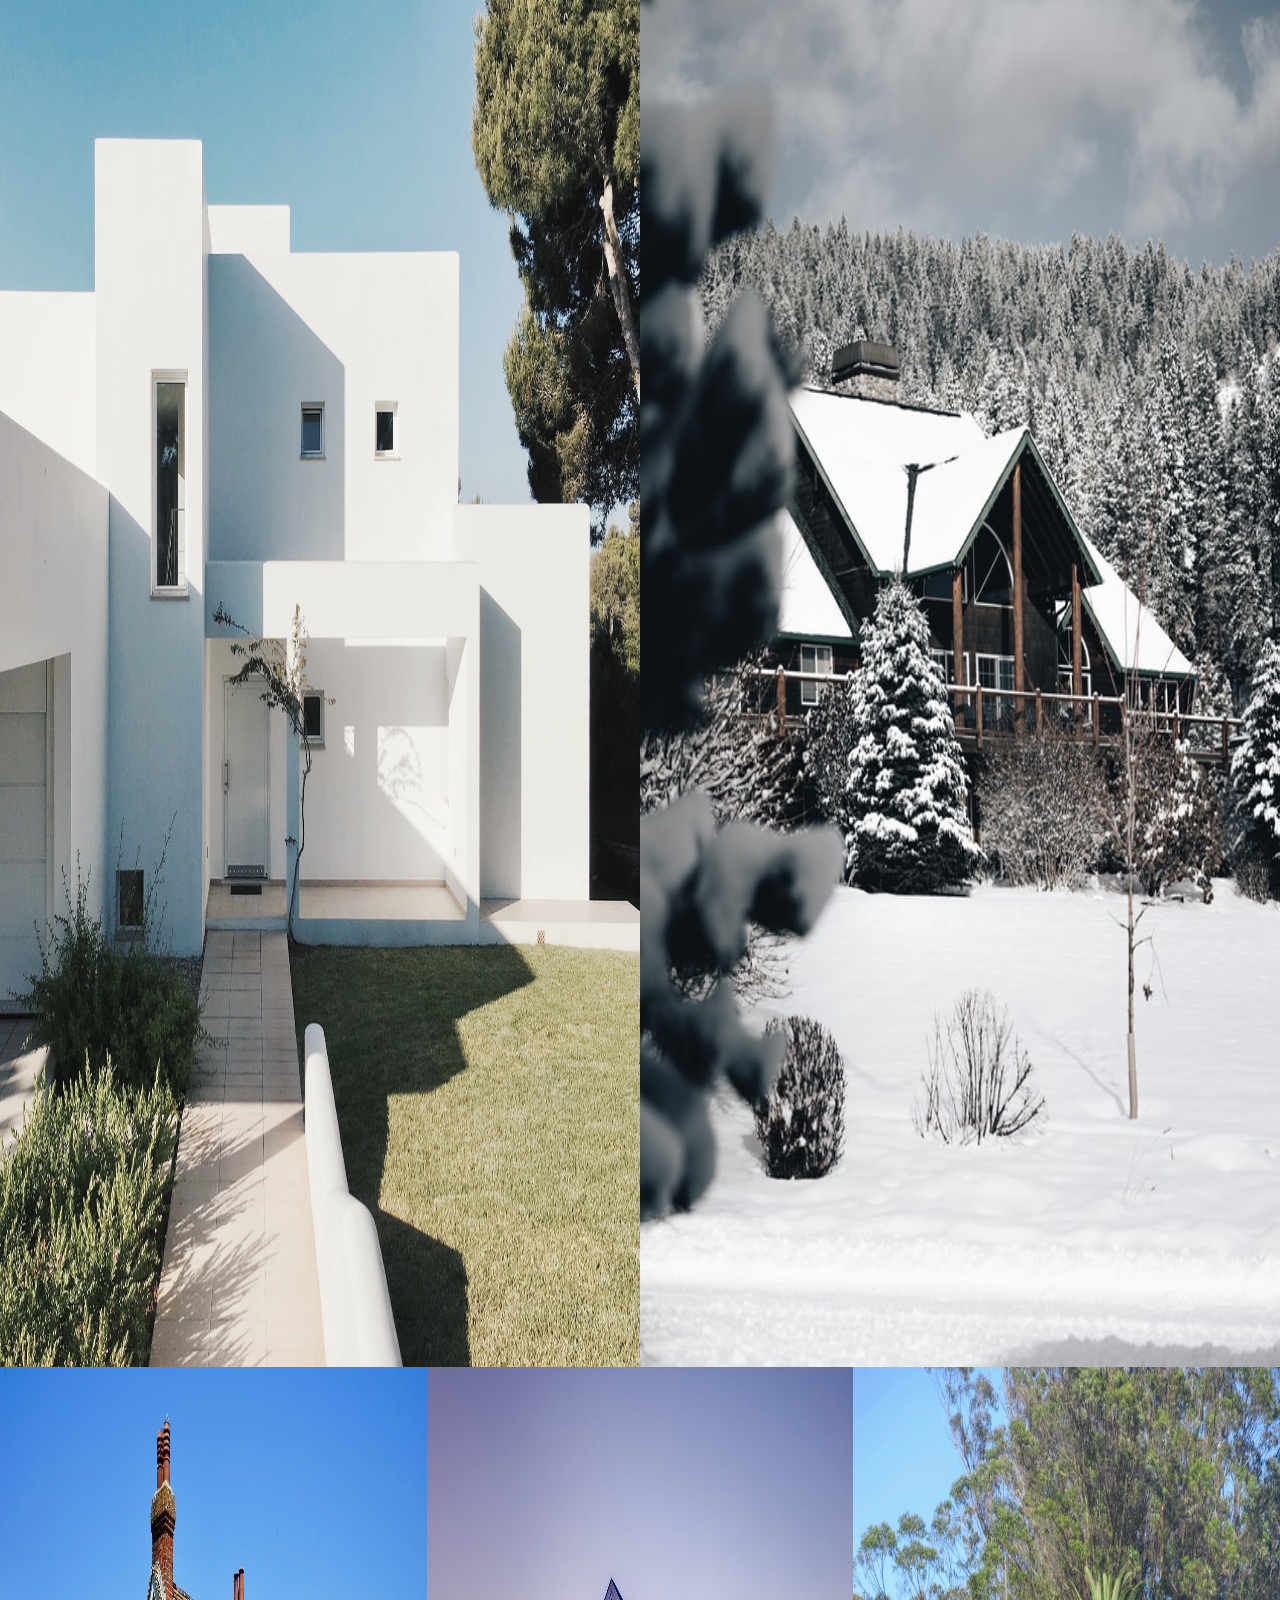
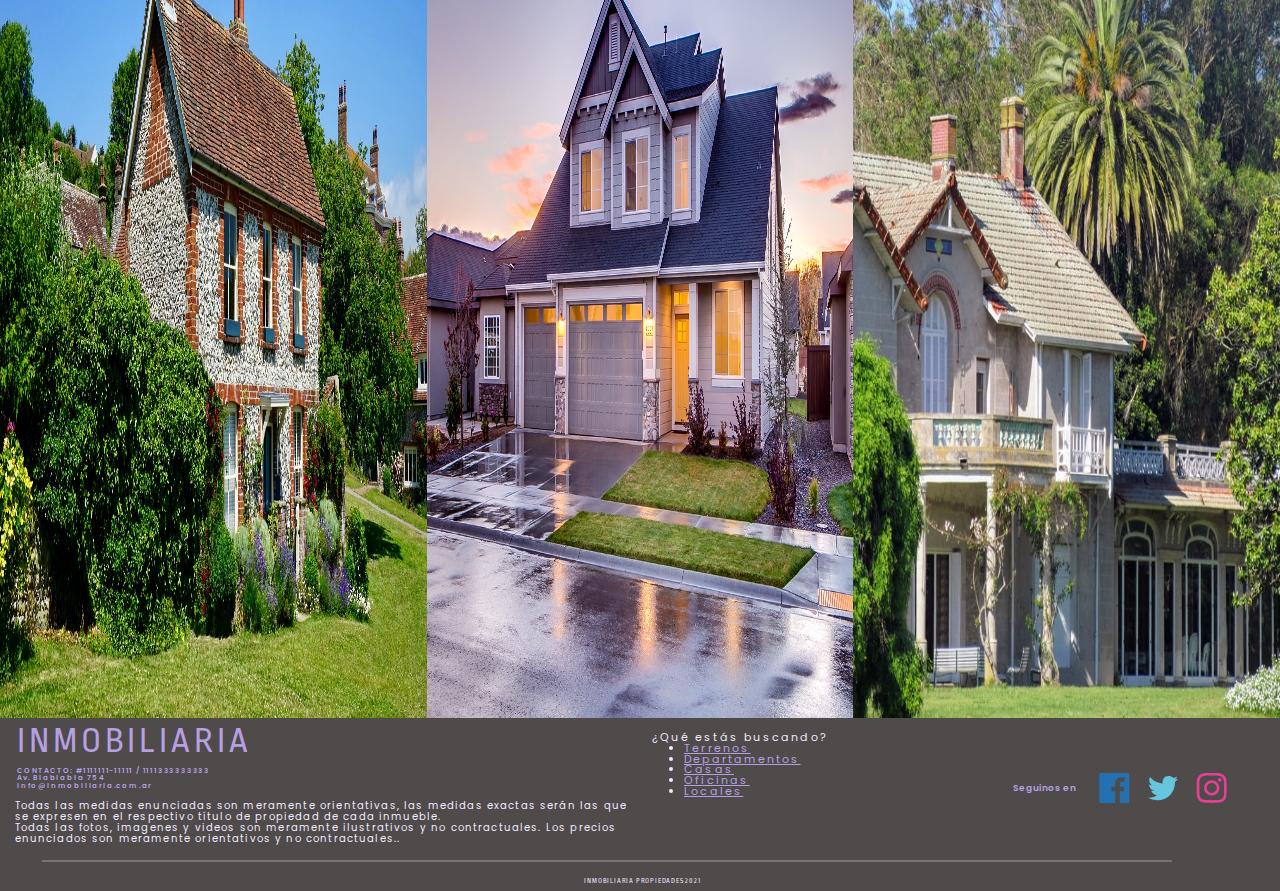
==== commit c12f9851: "overlay layers" ====
--- a/index.html
+++ b/index.html
@@ -1,139 +1,287 @@
 <!DOCTYPE html>
 <html lang="en">
-	<head>
-		<meta charset="UTF-8" />
-		<meta http-equiv="X-UA-Compatible" content="IE=edge" />
-		<meta name="viewport" content="width=device-width, initial-scale=1.0" />
-		<link rel="stylesheet" href="stylesheet.css" />
-		<link rel="preconnect" href="https://fonts.gstatic.com" crossorigin />
-		<link href="https://fonts.googleapis.com/css2?family=Poppins:wght@400;500;600&family=Ropa+Sans&display=swap" rel="stylesheet" />
-		<link href="bootstrap-5.0.2-dist/css/bootstrap.css" rel="stylesheet" />
-		<link rel="stylesheet" href="https://cdnjs.cloudflare.com/ajax/libs/animate.css/4.1.1/animate.min.css"
-	  />
-		<title>HOMEPAGE</title>
-	</head>
-
-	<body>
-		<nav class= "animate__animated animate__fadeInDown animate__slow">
-			<div class="logo">
-				<a class="logo-decoration" href="index.html"><h3 class="text-logo">INMOBILIARIA</h3></a>
-			</div>
-			<ul class="nav-links">
-				<li><a href="#">PROPIEDADES</a></li>
-				<li><a href="#">TASACIONES</a></li>
-				<li><a href="#">NOSOTROS</a></li>
-				<li><a href="#">CONTACTO</a></li>
-			</ul>
-		</nav>
-
-		<main>
-			<div class="hero hero-img animate__animated animate__fadeInRight animate__slow">
-				<div class="hero-text">
-					<h2 class="main-text">
-						LA CASA DE TUS SUEÑOS ESTÁ CON
-						<div class="this-word">NOSOTROS</div>
-					</h2>
-					<h3 class="sub-text">
-						Lorem ipsum dolor sit amet, consectetur adipiscing elit, sed eiusmod tempor incidunt ut labore et dolore magna
-						aliqua
-					</h3>
-				</div>
-			</div>
-
-			<div class="interlude animate__animated animate__fadeIn animate__slow">
-				<div class="telephones">COMUNICATE CON ALGUNO DE NUESTROS ASESORES AL: #1111111-11111 / 1111333333333</div>
-
-				<div class="text-social">SEGUINOS EN <img class="socials-svg" src="Imagenes/Redes.svg" alt="RedesSociales" /></div>
-			</div>
-
-			<div class="container-fluid animate__animated animate__fadeIn animate__slow">
-				<div class="row row-houses">
-					<div class="col-12 col-md-6 col-lg-4">
-						<a href="HouseIndex.html"><div class="hvr-grow-shadow"><img class="house" src="Imagenes/Casa1.jpg" alt="Casa"/></div></a>
-					</div>
-					<div class="col-12 col-md-6 col-lg-4">
-						<a href="HouseIndex.html"><div class="hvr-grow-shadow"><img class="house" src="Imagenes/Casa6.jpg" alt="Casa" /></div></a>
-					</div>
-
-					<div class="col-12 col-lg-4">
-						<a href="HouseIndex.html"><div class="hvr-grow-shadow"><img class="house" src="Imagenes/Casa7.jpg" alt="Casa" /></div></a>
-					</div>
-				</div>
-
-				<div class="row row-houses">
-					<div class="col-12 col-md-6 col-lg-4">
-						<a href="HouseIndex.html"><img class="house" src="Imagenes/Casa3.jpg" alt="Casa" /></a>
-					</div>
-					<div class="col-12 col-md-6 col-lg-4">
-						<a href="HouseIndex.html"><img class="house" src="Imagenes/Casa9.jpg" alt="Casa" /></a>
-					</div>
-					<div class="col-12 col-lg-4">
-						<a href="HouseIndex.html"><img class="house" src="Imagenes/Casa2.jpg" alt="Casa" /></a>
-					</div>
-				</div>
-			</div>
-			<div class="interlude animate__animated animate__fadeIn animate__slow">
-				<div class="telephones">COMUNICATE CON ALGUNO DE NUESTROS ASESORES AL: #1111111-11111 / 1111333333333</div>
-
-				<div class="text-social">SEGUINOS EN <img class="socials-svg" src="Imagenes/Redes.svg" alt="RedesSociales2" /></div>
-			</div>
-			<div class="container-fluid animate__animated animate__fadeIn animate__slow">
-				<div class="row row-houses">
-					<div class="col-12 col-lg-6">
-						<div class="slide-fwd-center"><a href="HouseIndex.html"><img class="big-house" src="Imagenes/Casa8.jpg" alt="Casa" /></a></div>
-					</div>
-					<div class="col-12 col-lg-6">
-						<a href="HouseIndex.html"><img class="big-house" src="Imagenes/Casa4.jpg" alt="Casa" /></a>
-					</div>
-				</div>
-
-				<div class="row row-houses">
-					<div class="col-12 col-md-6 col-lg-4">
-						<a href="HouseIndex.html"><img class="house" src="Imagenes/Casa11.jpeg" alt="Casa" /></a>
-					</div>
-					<div class="col-12 col-md-6 col-lg-4">
-						<a href="HouseIndex.html"><img class="house" src="Imagenes/Casa10.jpeg" alt="Casa" /></a>
-					</div>
-					<div class="col-12 col-lg-4">
-						<a href="HouseIndex.html"><img class="house" src="Imagenes/Casa5.jpg" alt="Casa" /></a>
-					</div>
-				</div>
-			</div>
-		</main>
-		<footer class="container-fluid m-0 animate__animated animate__fadeIn animate__slow">
-			<div class="row">
-				<div class="col-12 col-md-6">
-					<div class="logo-inmb">INMOBILIARIA</div>
-					<div class="contact-data">
-						CONTACTO: #1111111-11111 / 1111333333333<br />Av. Blablabla 754<br />info@inmobiliaria.com.ar <br />
-					</div>
-					<div class="disclaimer">
-						Todas las medidas enunciadas son meramente orientativas, las medidas exactas serán las que se expresen en el
-						respectivo título de propiedad de cada inmueble.<br />Todas las fotos, imagenes y videos son meramente ilustrativos
-						y no contractuales. Los precios enunciados son meramente orientativos y no contractuales..
-					</div>
-				</div>
-				<div class="col-12 col-md-3">
-					<div class="middle-selector">
-						¿Qué estás buscando?
-						<ul class="middle-links">
-							<li><a href="#">Terrenos</a></li>
-							<li><a href="#">Departamentos</a></li>
-							<li><a href="#">Casas</a></li>
-							<li><a href="#">Oficinas</a></li>
-							<li><a href="#">Locales</a></li>
-						</ul>
-					</div>
-				</div>
-
-				<div class="col-12 col-md-3">
-					<div class="follow-text">Seguinos en <img class="socials-net" src="Imagenes/Redes2.svg" alt="RedesSociales" /></div>
-				</div>
-			</div>
-			<hr class="div-line" />
-			<div class="copyright">INMOBILIARIA PROPIEDADES 2021</div>
-		</footer>
-
-		<script src="bootstrap-5.0.2-dist/js/bootstrap.js"></script>
-	</body>
+  <head>
+    <meta charset="UTF-8" />
+    <meta http-equiv="X-UA-Compatible" content="IE=edge" />
+    <meta name="viewport" content="width=device-width, initial-scale=1.0" />
+    <link rel="stylesheet" href="stylesheet.css" />
+    <link rel="preconnect" href="https://fonts.gstatic.com" crossorigin />
+    <link
+      href="https://fonts.googleapis.com/css2?family=Poppins:wght@400;500;600&family=Ropa+Sans&display=swap"
+      rel="stylesheet"
+    />
+    <link href="bootstrap-5.0.2-dist/css/bootstrap.css" rel="stylesheet" />
+    <link rel="stylesheet" href="https://cdnjs.cloudflare.com/ajax/libs/animate.css/4.1.1/animate.min.css" />
+    <title>HOMEPAGE</title>
+  </head>
+
+  <body>
+    <nav class="animate__animated animate__fadeInDown animate__slow">
+      <div class="logo">
+        <a class="logo-decoration" href="index.html"><h3 class="text-logo">INMOBILIARIA</h3></a>
+      </div>
+      <ul class="nav-links">
+        <li><a href="#">PROPIEDADES</a></li>
+        <li><a href="#">TASACIONES</a></li>
+        <li><a href="#">NOSOTROS</a></li>
+        <li><a href="#">CONTACTO</a></li>
+      </ul>
+    </nav>
+
+    <main>
+      <div class="hero hero-img animate__animated animate__fadeInRight animate__slow">
+        <div class="hero-text">
+          <h2 class="main-text">
+            LA CASA DE TUS SUEÑOS ESTÁ CON
+            <div class="this-word">NOSOTROS</div>
+          </h2>
+          <h3 class="sub-text">
+            Lorem ipsum dolor sit amet, consectetur adipiscing elit, sed eiusmod tempor incidunt ut labore et
+            dolore magna aliqua
+          </h3>
+        </div>
+      </div>
+
+      <div class="interlude animate__animated animate__fadeIn animate__slow">
+        <div class="telephones">
+          COMUNICATE CON ALGUNO DE NUESTROS ASESORES AL: #1111111-11111 / 1111333333333
+        </div>
+
+        <div class="text-social">
+          SEGUINOS EN <img class="socials-svg" src="Imagenes/Redes.svg" alt="RedesSociales" />
+        </div>
+      </div>
+
+      <div class="container-fluid animate__animated animate__fadeIn animate__slow">
+        <div class="row row-houses">
+          <div class="col-12 col-md-6 col-lg-4">
+            <div class="image-container">
+              <img class="house" src="Imagenes/Casa1.jpg" alt="Casa" />
+              <div class="overlay-layer">
+                <span class="text-overlay"
+                  >Casa 5 ambientes
+                  <div class="subtext-layer">(venta o alquiler)</div>
+                  <br />$1.111.111</span
+                >
+                <button class="overlay-button">
+                  <a class="link-button" href="/HouseIndex.html">Ver más</a>
+                </button>
+              </div>
+            </div>
+          </div>
+          <div class="col-12 col-md-6 col-lg-4">
+            <div class="image-container">
+              <img class="house" src="Imagenes/Casa6.jpg" alt="Casa" />
+              <div class="overlay-layer">
+                <span class="text-overlay"
+                  >Casa 5 ambientes
+                  <div class="subtext-layer">(venta o alquiler)</div>
+                  <br />$1.111.111</span
+                >
+                <button class="overlay-button">
+                  <a class="link-button" href="/HouseIndex.html">Ver más</a>
+                </button>
+              </div>
+            </div>
+          </div>
+
+          <div class="col-12 col-lg-4">
+            <div class="image-container">
+              <img class="house" src="Imagenes/Casa7.jpg" alt="Casa" />
+              <div class="overlay-layer">
+                <span class="text-overlay"
+                  >Casa 5 ambientes
+                  <div class="subtext-layer">(venta o alquiler)</div>
+                  <br />$1.111.111</span
+                >
+                <button class="overlay-button">
+                  <a class="link-button" href="/HouseIndex.html">Ver más</a>
+                </button>
+              </div>
+            </div>
+          </div>
+        </div>
+
+        <div class="row row-houses">
+          <div class="col-12 col-md-6 col-lg-4">
+            <div class="image-container">
+              <img class="house" src="Imagenes/Casa3.jpg" alt="Casa" />
+              <div class="overlay-layer">
+                <span class="text-overlay"
+                  >Casa 5 ambientes
+                  <div class="subtext-layer">(venta o alquiler)</div>
+                  <br />$1.111.111</span
+                >
+                <button class="overlay-button">
+                  <a class="link-button" href="/HouseIndex.html">Ver más</a>
+                </button>
+              </div>
+            </div>
+          </div>
+          <div class="col-12 col-md-6 col-lg-4">
+            <div class="image-container">
+              <img class="house" src="Imagenes/Casa9.jpg" alt="Casa" />
+              <div class="overlay-layer">
+                <span class="text-overlay"
+                  >Casa 5 ambientes
+                  <div class="subtext-layer">(venta o alquiler)</div>
+                  <br />$1.111.111</span
+                >
+                <button class="overlay-button">
+                  <a class="link-button" href="/HouseIndex.html">Ver más</a>
+                </button>
+              </div>
+            </div>
+          </div>
+          <div class="col-12 col-lg-4">
+            <div class="image-container">
+              <img class="house" src="Imagenes/Casa2.jpg" alt="Casa" />
+              <div class="overlay-layer">
+                <span class="text-overlay"
+                  >Casa 5 ambientes
+                  <div class="subtext-layer">(venta o alquiler)</div>
+                  <br />$1.111.111</span
+                >
+                <button class="overlay-button">
+                  <a class="link-button" href="/HouseIndex.html">Ver más</a>
+                </button>
+              </div>
+            </div>
+          </div>
+        </div>
+      </div>
+      <div class="interlude animate__animated animate__fadeIn animate__slow">
+        <div class="telephones">
+          COMUNICATE CON ALGUNO DE NUESTROS ASESORES AL: #1111111-11111 / 1111333333333
+        </div>
+
+        <div class="text-social">
+          SEGUINOS EN <img class="socials-svg" src="Imagenes/Redes.svg" alt="RedesSociales2" />
+        </div>
+      </div>
+      <div class="container-fluid animate__animated animate__fadeIn animate__slow">
+        <div class="row row-houses">
+          <div class="col-12 col-lg-6">
+            <div class="slide-fwd-center">
+              <div class="image-container">
+                <img class="big-house" src="Imagenes/Casa8.jpg" alt="Casa" />
+                <div class="overlay-layer">
+					<span class="text-overlay"
+					  >Casa 5 ambientes
+					  <div class="subtext-layer">(venta o alquiler)</div>
+					  <br />$1.111.111</span
+					>
+					<button class="overlay-button">
+					  <a class="link-button" href="/HouseIndex.html">Ver más</a>
+					</button>
+				  </div>
+              </div>
+            </div>
+          </div>
+          <div class="col-12 col-lg-6">
+            <div class="image-container">
+              <img class="big-house" src="Imagenes/Casa4.jpg" alt="Casa" />
+              <div class="overlay-layer">
+                <span class="text-overlay"
+                  >Casa 5 ambientes
+                  <div class="subtext-layer">(venta o alquiler)</div>
+                  <br />$1.111.111</span
+                >
+                <button class="overlay-button">
+                  <a class="link-button" href="/HouseIndex.html">Ver más</a>
+                </button>
+              </div>
+            </div>
+          </div>
+        </div>
+
+        <div class="row row-houses">
+          <div class="col-12 col-md-6 col-lg-4">
+            <div class="image-container">
+              <img class="house" src="Imagenes/Casa11.jpeg" alt="Casa" />
+              <div class="overlay-layer">
+                <span class="text-overlay"
+                  >Casa 5 ambientes
+                  <div class="subtext-layer">(venta o alquiler)</div>
+                  <br />$1.111.111</span
+                >
+                <button class="overlay-button">
+                  <a class="link-button" href="/HouseIndex.html">Ver más</a>
+                </button>
+              </div>
+            </div>
+          </div>
+          <div class="col-12 col-md-6 col-lg-4">
+            <div class="image-container">
+              <img class="house" src="Imagenes/Casa10.jpeg" alt="Casa" />
+              <div class="overlay-layer">
+                <span class="text-overlay"
+                  >Casa 5 ambientes
+                  <div class="subtext-layer">(venta o alquiler)</div>
+                  <br />$1.111.111</span
+                >
+                <button class="overlay-button">
+                  <a class="link-button" href="/HouseIndex.html">Ver más</a>
+                </button>
+              </div>
+            </div>
+          </div>
+          <div class="col-12 col-lg-4">
+            <div class="image-container">
+              <img class="house" src="Imagenes/Casa5.jpg" alt="Casa" />
+              <div class="overlay-layer">
+                <span class="text-overlay"
+                  >Casa 5 ambientes
+                  <div class="subtext-layer">(venta o alquiler)</div>
+                  <br />$1.111.111</span
+                >
+                <button class="overlay-button">
+                  <a class="link-button" href="/HouseIndex.html">Ver más</a>
+                </button>
+              </div>
+            </div>
+          </div>
+        </div>
+      </div>
+    </main>
+    <footer class="container-fluid m-0 animate__animated animate__fadeIn animate__slow">
+      <div class="row">
+        <div class="col-12 col-md-6">
+          <div class="logo-inmb">INMOBILIARIA</div>
+          <div class="contact-data">
+            CONTACTO: #1111111-11111 / 1111333333333<br />Av. Blablabla 754<br />info@inmobiliaria.com.ar
+            <br />
+          </div>
+          <div class="disclaimer">
+            Todas las medidas enunciadas son meramente orientativas, las medidas exactas serán las que se
+            expresen en el respectivo título de propiedad de cada inmueble.<br />Todas las fotos, imagenes y
+            videos son meramente ilustrativos y no contractuales. Los precios enunciados son meramente
+            orientativos y no contractuales..
+          </div>
+        </div>
+        <div class="col-12 col-md-3">
+          <div class="middle-selector">
+            ¿Qué estás buscando?
+            <ul class="middle-links">
+              <li><a href="#">Terrenos</a></li>
+              <li><a href="#">Departamentos</a></li>
+              <li><a href="#">Casas</a></li>
+              <li><a href="#">Oficinas</a></li>
+              <li><a href="#">Locales</a></li>
+            </ul>
+          </div>
+        </div>
+
+        <div class="col-12 col-md-3">
+          <div class="follow-text">
+            Seguinos en <img class="socials-net" src="Imagenes/Redes2.svg" alt="RedesSociales" />
+          </div>
+        </div>
+      </div>
+      <hr class="div-line" />
+      <div class="copyright">INMOBILIARIA PROPIEDADES 2021</div>
+    </footer>
+
+    <script src="bootstrap-5.0.2-dist/js/bootstrap.js"></script>
+  </body>
 </html>
--- a/stylesheet.css
+++ b/stylesheet.css
@@ -24,6 +24,7 @@
 
 .logo-decoration {
   text-decoration: none;
+  
 }
 
 .text-logo {
@@ -136,9 +137,72 @@
   margin: 0;
 }
 
+.image-container {
+  position: relative;
+}
+
 .house {
   width: 100%;
   height: 951px;
+  cursor: pointer;
+  display: block;
+}
+
+.overlay-layer {
+  position: absolute;
+  top: 0;
+  left: 0;
+  width: 100%;
+  height: 100%;
+  background: rgba(106, 87, 141, 58%);
+  color: #ffffff;
+  display: flex;
+  flex-direction: column;
+  justify-content: center;
+  align-items: center;
+  opacity: 0;
+  transition: opacity 0.25s;
+}
+
+.overlay-layer > * {
+  transform: translateY(20px);
+  transition: transform 0.25s;
+}
+
+.overlay-layer:hover {
+  opacity: 1;
+}
+
+.overlay-layer:hover > * {
+  transform: translateY(0);
+}
+
+.text-overlay {
+  font-size: 35px;
+  font-weight: 600;
+  text-align: center;
+}
+
+.subtext-layer{
+  font-size: 20px;
+  font-weight: 300;
+  text-align: center;
+}
+
+.overlay-button {
+  margin-top: 20px;
+  border-radius: 1em;
+  border: #4f4b4b;
+  background-color: #b7a0e1;
+  font-weight: 500;
+  height: 32px;
+  width: 95px;
+  text-align: center;
+}
+
+.overlay-button a {
+  text-decoration: none;
+  color: white !important;
 }
 
 .big-house {
